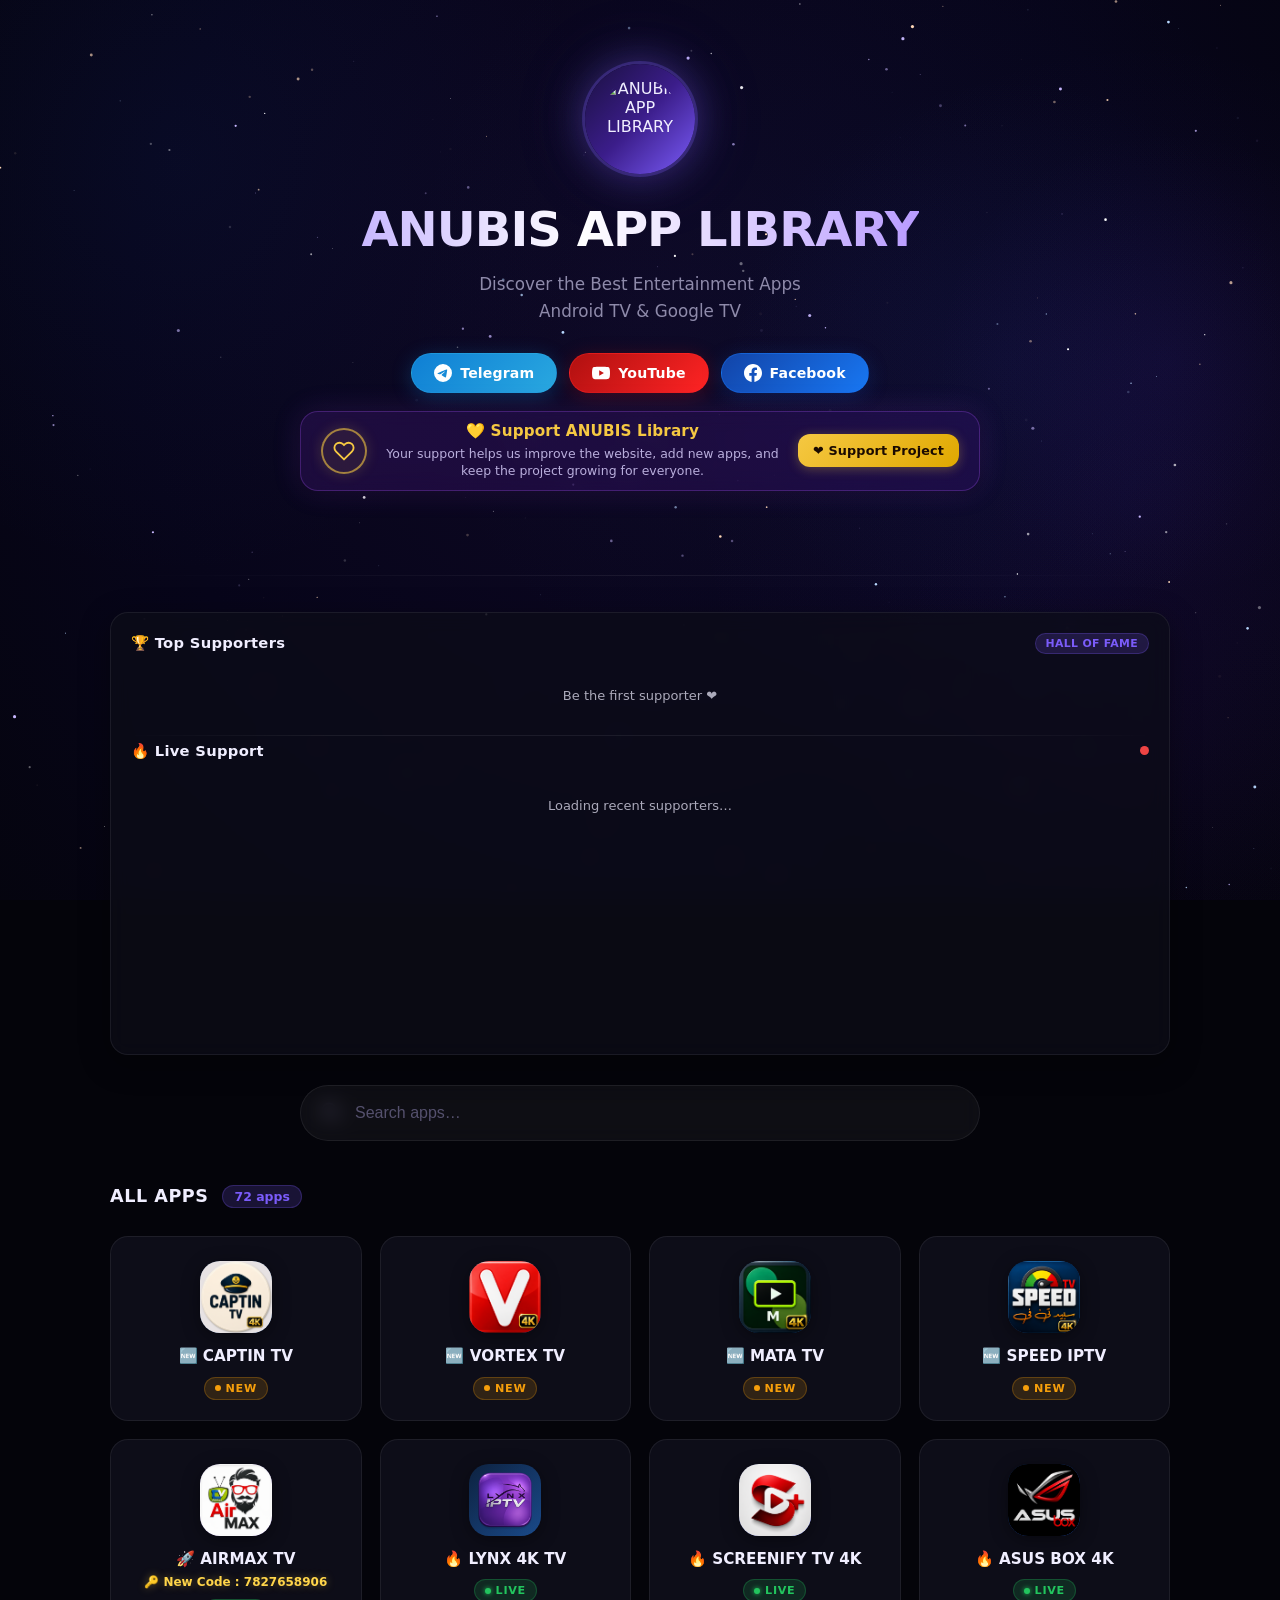
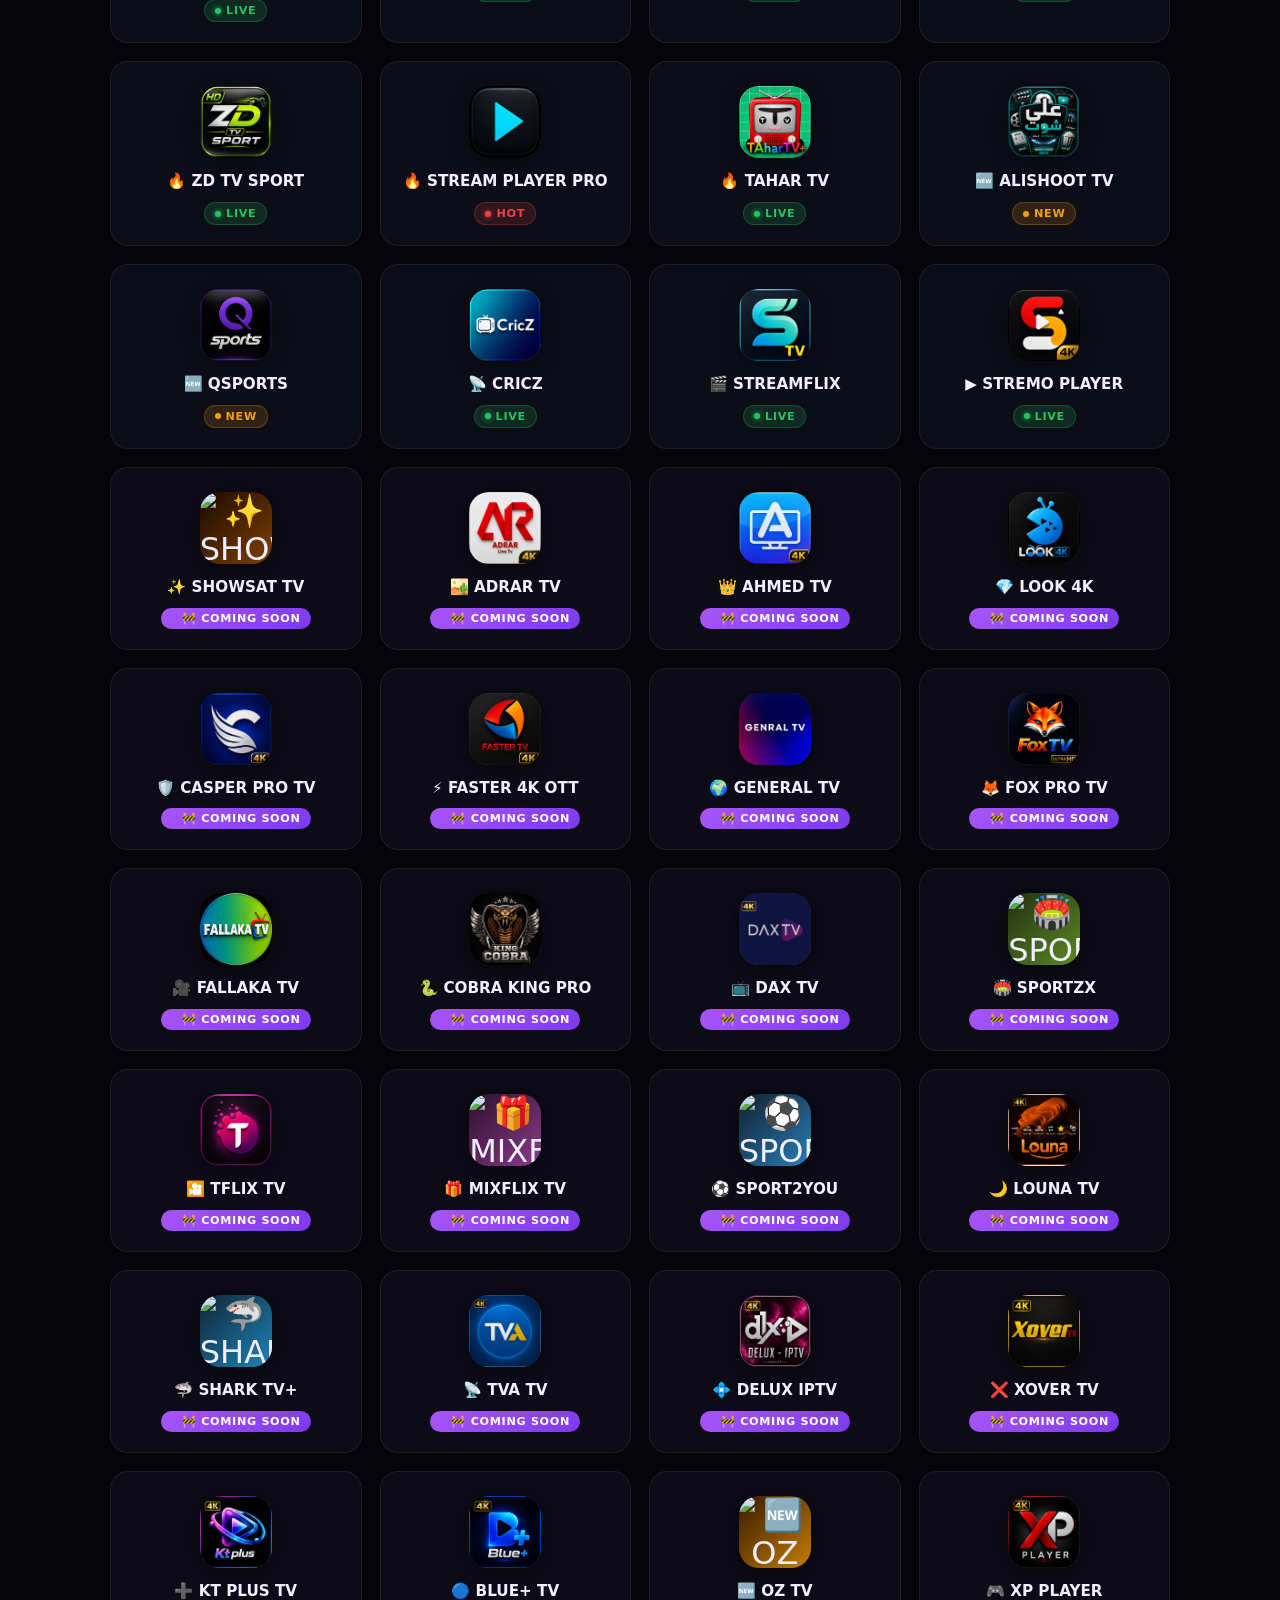
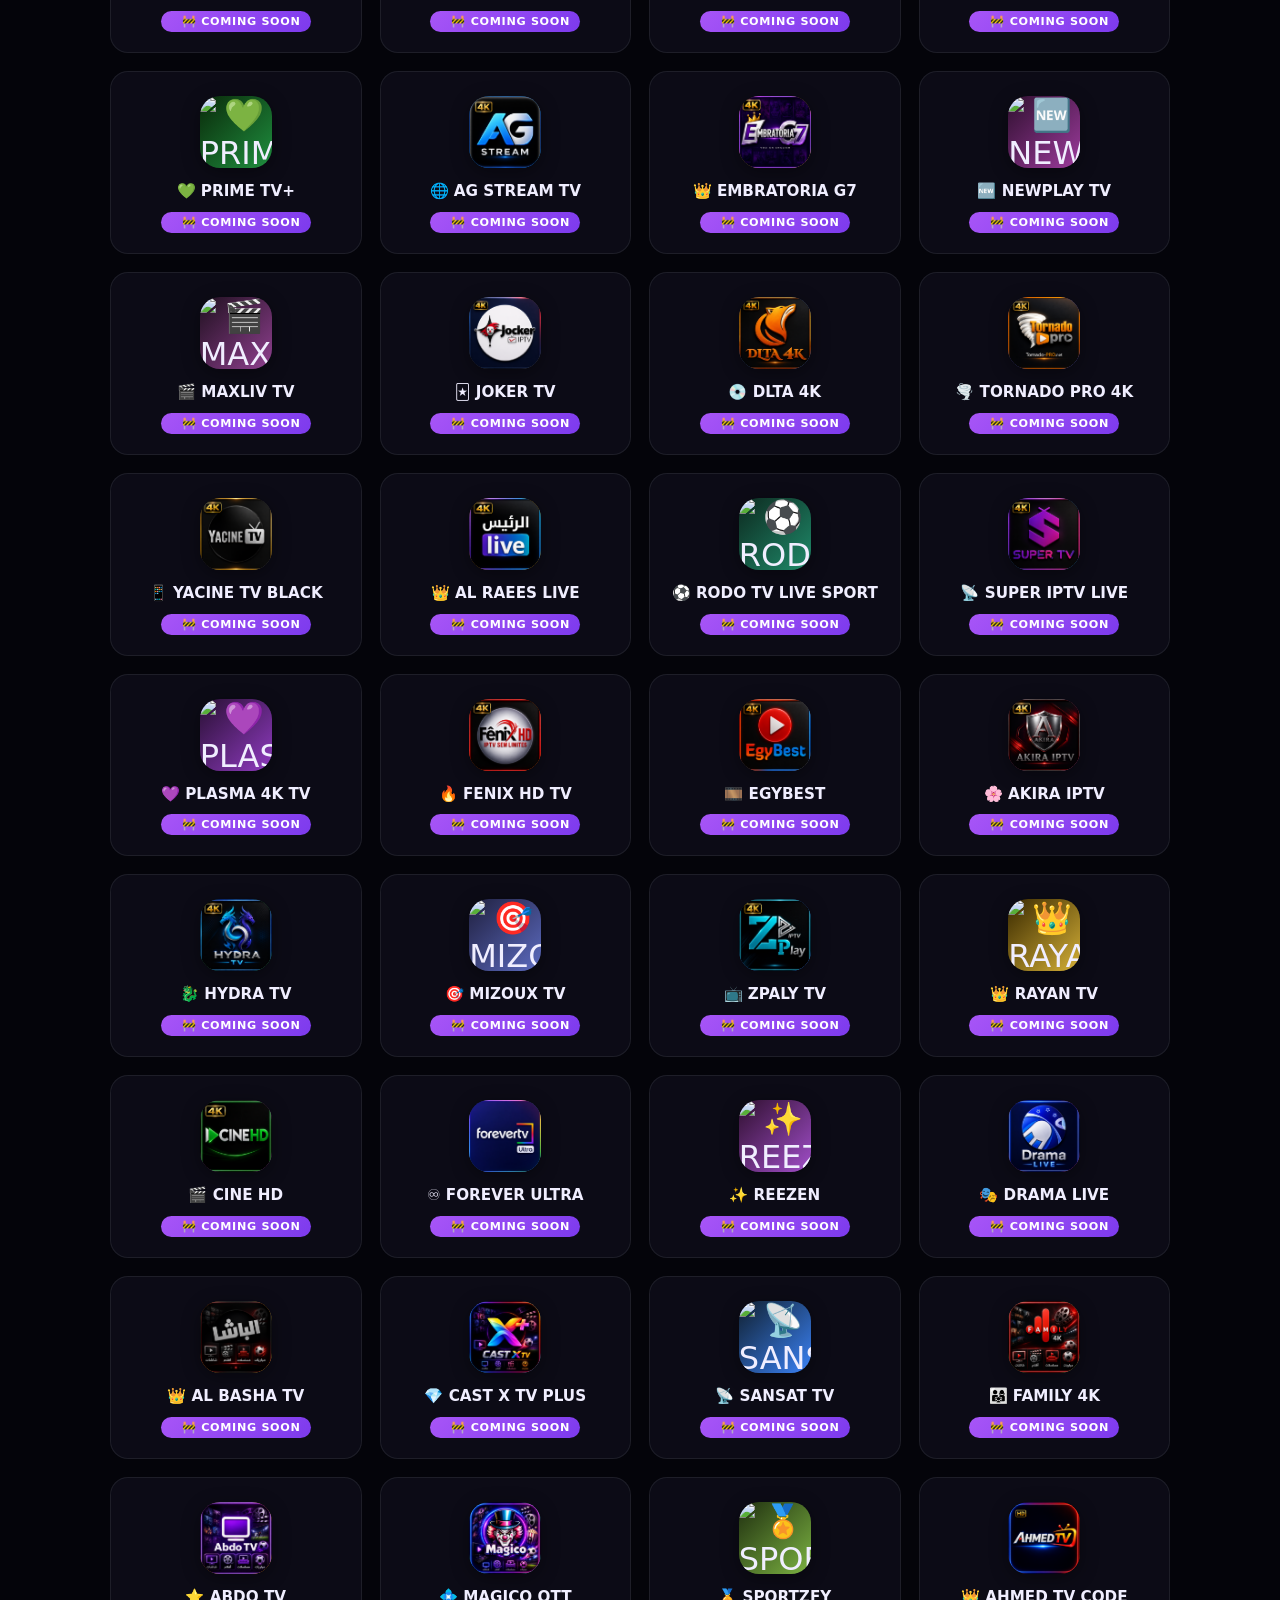
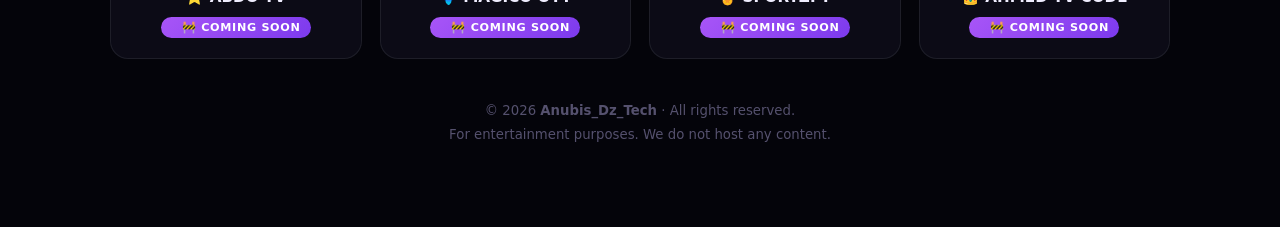
==== index.html @ b2d87157 "Add files via upload" ====
<!DOCTYPE html>
<html lang="en">
<head>
  <meta charset="UTF-8" />
  <meta name="viewport" content="width=device-width, initial-scale=1.0" />
  <meta name="description" content="Premium IPTV & streaming app library. Find the best apps for live TV, movies, and series." />
  <meta name="keywords" content="IPTV, streaming apps, live TV, movies, series, premium apps" />
  <meta name="author" content="ANUBIS APP LIBRARY" />
  <title>ANUBIS APP LIBRARY</title>

  <link rel="stylesheet" href="style.css">
  <link rel="icon" type="image/png" href="favicon.png">
  <link rel="stylesheet" href="https://cdnjs.cloudflare.com/ajax/libs/font-awesome/6.7.2/css/all.min.css">

  <!-- Google tag (gtag.js) -->
  <script async src="https://www.googletagmanager.com/gtag/js?id=G-XM2WFCYW40"></script>
  <script>
    window.dataLayer = window.dataLayer || [];
    function gtag(){dataLayer.push(arguments);}
    gtag('js', new Date());
    gtag('config', 'G-XM2WFCYW40');
  </script>
</head>
<body>

<!-- ============================================================
     GALAXY CANVAS (animated star field)
============================================================ -->
<canvas id="galaxy-canvas"></canvas>

<div class="page-wrapper">

  <!-- ===== HERO ===== -->
  <header class="hero">

    <!-- Circular logo -->
   <div class="logo-wrap">
  <img
    src="https://blogger.googleusercontent.com/img/b/R29vZ2xl/AVvXsEhm-PCrImQHv107fSWJJ_5JfXrij4yKeoZoPKagQ7KCYEX9UcCtEIgAmLfkKJnM_nTV5bbhM3ouA7SKZ4ZdCVxYQezQuFFe49BGC7IfcUf4SFyozw8FEtvsO6qcNvYBRTGJiGd_6muyqRe_E9sMMKXWURj6Yhdsgq5NmahABrj0s1X24SRi_gQfbuQCdh_f/s300/ChatGPT%20Image%20Jun%206,%202026,%2001_45_58%20PM.png"
    alt="ANUBIS APP LIBRARY"
    style="width:80px;height:80px;border-radius:50%;object-fit:cover;">
</div>

    <h1 class="site-title">ANUBIS APP LIBRARY</h1>
    <p class="site-tagline">
   Discover the Best Entertainment Apps<br>
  <span>Android TV &amp; Google TV</span>
</p>
    
    <!-- Social buttons -->
    <nav class="social-row" aria-label="Social channels">

      <a href="https://t.me/AnubisDZTech" target="_blank" rel="noopener" class="social-btn telegram" aria-label="Telegram channel">
        <!-- Telegram icon -->
        <svg viewBox="0 0 24 24" fill="currentColor"><path d="M11.944 0A12 12 0 0 0 0 12a12 12 0 0 0 12 12 12 12 0 0 0 12-12A12 12 0 0 0 12 0a12 12 0 0 0-.056 0zm4.962 7.224c.1-.002.321.023.465.14a.506.506 0 0 1 .171.325c.016.093.036.306.02.472-.18 1.898-.962 6.502-1.36 8.627-.168.9-.499 1.201-.82 1.23-.696.065-1.225-.46-1.9-.902-1.056-.693-1.653-1.124-2.678-1.8-1.185-.78-.417-1.21.258-1.91.177-.184 3.247-2.977 3.307-3.23.007-.032.014-.15-.056-.212s-.174-.041-.249-.024c-.106.024-1.793 1.14-5.061 3.345-.48.33-.913.49-1.302.48-.428-.008-1.252-.241-1.865-.44-.752-.245-1.349-.374-1.297-.789.027-.216.325-.437.893-.663 3.498-1.524 5.83-2.529 6.998-3.014 3.332-1.386 4.025-1.627 4.476-1.635z"/></svg>
        Telegram
      </a>

      <a href="https://www.youtube.com/@ANUBIS_dz_tech" target="_blank" rel="noopener" class="social-btn youtube" aria-label="YouTube channel">
        <!-- YouTube icon -->
        <svg viewBox="0 0 24 24" fill="currentColor"><path d="M23.495 6.205a3.007 3.007 0 0 0-2.088-2.088c-1.87-.501-9.396-.501-9.396-.501s-7.507-.01-9.396.501A3.007 3.007 0 0 0 .527 6.205a31.247 31.247 0 0 0-.522 5.805 31.247 31.247 0 0 0 .522 5.783 3.007 3.007 0 0 0 2.088 2.088c1.868.502 9.396.502 9.396.502s7.506 0 9.396-.502a3.007 3.007 0 0 0 2.088-2.088 31.247 31.247 0 0 0 .5-5.783 31.247 31.247 0 0 0-.5-5.805zM9.609 15.601V8.408l6.264 3.602z"/></svg>
        YouTube
      </a>

      <a href="https://www.facebook.com/Anubis.dz.Tech" target="_blank" rel="noopener" class="social-btn facebook" aria-label="Facebook page">
        <!-- Facebook icon -->
        <svg viewBox="0 0 24 24" fill="currentColor"><path d="M24 12.073c0-6.627-5.373-12-12-12s-12 5.373-12 12c0 5.99 4.388 10.954 10.125 11.854v-8.385H7.078v-3.47h3.047V9.43c0-3.007 1.792-4.669 4.533-4.669 1.312 0 2.686.235 2.686.235v2.953H15.83c-1.491 0-1.956.925-1.956 1.874v2.25h3.328l-.532 3.47h-2.796v8.385C19.612 23.027 24 18.062 24 12.073z"/></svg>
        Facebook
      </a>
    </nav>

    <!-- ===== SUPPORT BANNER ===== -->
    <div class="support-banner" id="support-banner" aria-label="Support banner">
      <div class="support-banner-inner">
        <div class="support-banner-heart">
          <svg width="22" height="22" viewBox="0 0 24 24" fill="none" stroke="#f5c842" stroke-width="2" stroke-linecap="round" stroke-linejoin="round"><path d="M20.84 4.61a5.5 5.5 0 0 0-7.78 0L12 5.67l-1.06-1.06a5.5 5.5 0 0 0-7.78 7.78l1.06 1.06L12 21.23l7.78-7.78 1.06-1.06a5.5 5.5 0 0 0 0-7.78z"/></svg>
        </div>
        <div class="support-banner-body">
          <!-- English slide -->
          <div class="support-banner-slide" id="banner-en">
            <span class="support-banner-title">💛 Support ANUBIS Library</span>
            <span class="support-banner-desc">Your support helps us improve the website, add new apps, and keep the project growing for everyone.</span>
          </div>
          <!-- Arabic slide -->
          <div class="support-banner-slide support-banner-slide--hidden" id="banner-ar" dir="rtl">
            <span class="support-banner-title" dir="rtl">💛 ادعم استمرار مكتبة <bdi dir="ltr">ANUBIS</bdi></span>
            <span class="support-banner-desc">مساهمتك تساعدنا على تطوير الموقع، وإضافة تطبيقات جديدة، وتحسين التجربة للجميع.</span>
          </div>
        </div>
        <a class="support-banner-btn" id="banner-btn" href="https://www.paypal.com/paypalme/AnubisApps" target="_blank" rel="noopener noreferrer">
          <span id="banner-btn-text">❤️ Support Project</span>
        </a>
      </div>
    </div>

  </header>

  <div class="divider" role="separator"></div>

<!-- ===== SUPPORTERS WIDGET (Top 3 leaderboard + Live ticker) ===== -->
<section class="supporters-widget-section" id="supporters-widget-section">

  <div class="supporters-widget" id="supporters-widget">

    <div class="supporters-widget-block">
      <div class="widget-block-heading">
        <span>🏆 Top Supporters</span>
        <span class="widget-block-tag">Hall of Fame</span>
      </div>

      <div id="top-supporters" class="ts-list">
        <div class="supporter-loading">Be the first supporter ❤️</div>
      </div>
    </div>

    <div class="widget-divider" role="separator"></div>

    <div class="supporters-widget-block">
      <div class="widget-block-heading">
        <span>🔥 Live Support</span>
        <span class="live-feed-live-dot" aria-hidden="true"></span>
      </div>

      <div class="live-feed-viewport" id="live-feed-viewport">
        <div class="live-feed-track" id="live-feed-track">
          <div class="live-feed-loading">Loading recent supporters…</div>
        </div>
      </div>
    </div>

  </div>

</section>

  <!-- ===== SEARCH BAR ===== -->
  <div class="search-wrap" role="search">
    <span class="search-icon" aria-hidden="true">
      <svg width="20" height="20" viewBox="0 0 24 24" fill="none" stroke="currentColor" stroke-width="2.2" stroke-linecap="round" stroke-linejoin="round">
        <circle cx="11" cy="11" r="8"/><line x1="21" y1="21" x2="16.65" y2="16.65"/>
      </svg>
    </span>
    <input
      id="search-input"
      class="search-input"
      type="search"
      placeholder="Search apps…"
      autocomplete="off"
      spellcheck="false"
      aria-label="Search apps"
    />
    <button class="search-clear" id="search-clear" aria-label="Clear search">
      <svg width="16" height="16" viewBox="0 0 24 24" fill="none" stroke="currentColor" stroke-width="2.5" stroke-linecap="round">
        <line x1="18" y1="6" x2="6" y2="18"/><line x1="6" y1="6" x2="18" y2="18"/>
      </svg>
    </button>
  </div>

  <!-- ===== SECTION HEADING ===== -->
  <div class="section-heading">
    <h2>All Apps</h2>
    <span class="pill-count" id="count-pill">0 apps</span>
  </div>

  <!-- ===== NO RESULTS ===== -->
  <div class="no-results" id="no-results" aria-live="polite">
    <svg width="56" height="56" viewBox="0 0 24 24" fill="none" stroke="currentColor" stroke-width="1.5" stroke-linecap="round" stroke-linejoin="round">
      <circle cx="11" cy="11" r="8"/><line x1="21" y1="21" x2="16.65" y2="16.65"/>
      <line x1="8" y1="11" x2="14" y2="11"/>
    </svg>
    <p>No apps match your search. Try a different keyword.</p>
  </div>

  <!-- ===== CARDS GRID ===== -->
  <main id="cards-grid" class="cards-grid" aria-label="App list"></main>

  <!-- ===== FOOTER ===== -->
  <footer class="site-footer">
    <p>© 2026 <strong>Anubis_Dz_Tech</strong> · All rights reserved.</p>
    <p>For entertainment purposes. We do not host any content.</p>
  </footer>

</div><!-- /page-wrapper -->

<!-- ===== APP DETAILS MODAL ===== -->
<div class="modal-overlay" id="modal-overlay" aria-hidden="true">
  <div class="app-modal" id="app-modal" role="dialog" aria-modal="true" aria-labelledby="modal-title">
    <button class="modal-close" id="modal-close" aria-label="Close">
      <svg width="16" height="16" viewBox="0 0 24 24" fill="none" stroke="currentColor" stroke-width="2.5" stroke-linecap="round">
        <line x1="18" y1="6" x2="6" y2="18"/><line x1="6" y1="6" x2="18" y2="18"/>
      </svg>
    </button>

 <div class="modal-header">
  <div class="modal-icon" id="modal-icon"></div>

  <h3 class="modal-title" id="modal-title"></h3>

  <span id="modal-badge" class="card-badge"></span>
</div>

    <div class="modal-meta-grid" id="modal-meta-grid"></div>
    <div class="modal-fields" id="modal-fields"></div>

    <a class="modal-download-btn" id="modal-download" href="#" target="_blank" rel="noopener noreferrer">
      <svg viewBox="0 0 24 24" fill="none" stroke="currentColor" stroke-width="2.2" stroke-linecap="round" stroke-linejoin="round">
        <path d="M21 15v4a2 2 0 0 1-2 2H5a2 2 0 0 1-2-2v-4"/>
        <polyline points="7 10 12 15 17 10"/>
        <line x1="12" y1="15" x2="12" y2="3"/>
      </svg>
      Download
    </a>
  </div>
</div>
<script src="https://www.paypal.com/sdk/js?client-id=AWwKGyHi3fEEfiv1zTnCOHPjX8jdv4G_XwWQ2tB0gVNCKWi0ESSifaWzmg3TVdsOEC2MwceF6V1cUnmo&currency=USD&intent=capture"></script>
<script src="script.js" defer></script>

  <!-- Support Popup -->
<div id="supportModal" class="support-modal">
  <div class="support-box">
    <button class="close-support" onclick="closeSupport()">&times;</button>

    <i class="fa-brands fa-paypal paypal-logo"></i>
    <h2>Support ANUBIS APP LIBRARY</h2>

    <p>
      If you enjoy this project and would like to support its development,
      your donation helps us keep the library updated with the latest
      Android TV & Google TV apps.
    </p>

    <a href="https://paypal.me/AnubisApps" target="_blank" class="paypal-btn">
       Donate with PayPal
    </a>
  </div>
</div>
<!-- ===== SUPPORTER FORM MODAL ===== -->
<div id="supporter-form-overlay" class="supporter-form-overlay" aria-hidden="true">
  <div class="supporter-form-box" role="dialog" aria-modal="true" aria-labelledby="supporter-form-title">
    <button class="supporter-form-close" id="supporter-form-close" aria-label="Close">
      <svg width="16" height="16" viewBox="0 0 24 24" fill="none" stroke="currentColor" stroke-width="2.5" stroke-linecap="round">
        <line x1="18" y1="6" x2="6" y2="18"/><line x1="6" y1="6" x2="18" y2="18"/>
      </svg>
    </button>
    <div class="supporter-form-header">
      <div class="supporter-form-heart">
        <svg width="22" height="22" viewBox="0 0 24 24" fill="none" stroke="#f5c842" stroke-width="2" stroke-linecap="round" stroke-linejoin="round"><path d="M20.84 4.61a5.5 5.5 0 0 0-7.78 0L12 5.67l-1.06-1.06a5.5 5.5 0 0 0-7.78 7.78l1.06 1.06L12 21.23l7.78-7.78 1.06-1.06a5.5 5.5 0 0 0 0-7.78z"/></svg>
      </div>
      <h3 class="supporter-form-title" id="supporter-form-title">Support ANUBIS Library</h3>
      <p class="supporter-form-subtitle">Leave your name before heading to PayPal — it means a lot!</p>
    </div>
    <div class="supporter-form-fields">
      <div class="supporter-field-group">
        <label class="supporter-field-label" for="supporter-name">Your Name <span class="supporter-required">*</span></label>
        <input class="supporter-field-input" id="supporter-name" type="text" placeholder="Enter your name" maxlength="80" autocomplete="name" />
        <span class="supporter-field-error" id="supporter-name-error">Please enter your name.</span>
      </div>
      <div class="supporter-field-group">
        <label class="supporter-field-label" for="supporter-amount">Donation Amount (USD) <span class="supporter-required">*</span></label>
        <input class="supporter-field-input" id="supporter-amount" type="number" placeholder="Enter amount" min="1" step="0.01" inputmode="decimal" />
        <span class="supporter-field-error" id="supporter-amount-error">Please enter an amount of at least 1 USD.</span>
      </div>
      <div class="supporter-field-group">
        <label class="supporter-field-label" for="supporter-message">Message <span class="supporter-optional">(optional)</span></label>
        <textarea class="supporter-field-input supporter-field-textarea" id="supporter-message" placeholder="A kind word for the project…" maxlength="300" rows="3"></textarea>
      </div>
      <label class="supporter-checkbox-row">
        <input type="checkbox" id="supporter-show-name" checked />
        <span class="supporter-checkbox-label">Show my name publicly in the supporters list</span>
      </label>
    </div>
    <div class="supporter-form-actions">
      <button class="supporter-submit-btn" id="supporter-submit-btn">
        <span id="supporter-submit-label">❤️ Continue to PayPal</span>
      </button>
      <div id="paypal-button-container" style="display:none; margin-top:15px;"></div>
      <button class="supporter-skip-btn" id="supporter-skip-btn">Skip — go straight to PayPal</button>
    </div>
  </div>
</div>

</body>
</html>
---- style.css ----
/* ============================================================
       RESET & BASE
    ============================================================ */
    *, *::before, *::after {
      box-sizing: border-box;
      margin: 0;
      padding: 0;
    }

    :root {
      --bg-void:       #04040a;
      --bg-card:       #0d0d18;
      --bg-card-hover: #141428;
      --border:        rgba(255,255,255,0.07);
      --border-hover:  rgba(120,100,255,0.45);
      --accent:        #7b5cfa;
      --accent-2:      #c03bff;
      --accent-glow:   rgba(123,92,250,0.35);
      --text-primary:  #f0eeff;
      --text-muted:    #8e8aaa;
      --text-dim:      #55516e;
      --badge-live:    #22c55e;
      --badge-new:     #f59e0b;
      --badge-update:  #3b82f6;
      --badge-hot:     #ef4444;
      --radius-card:   18px;
      --radius-pill:   50px;
      --transition:    0.28s cubic-bezier(.4,0,.2,1);
    }

    html { scroll-behavior: smooth; }

    body {
      font-family: 'Segoe UI', system-ui, -apple-system, sans-serif;
      background-color: var(--bg-void);
      color: var(--text-primary);
      min-height: 100vh;
      overflow-x: hidden;
    }

    /* ============================================================
       GALAXY BACKGROUND
    ============================================================ */
    #galaxy-canvas {
      position: fixed;
      inset: 0;
      z-index: 0;
      pointer-events: none;
    }

    /* ============================================================
       WRAPPER
    ============================================================ */
    .page-wrapper {
      position: relative;
      z-index: 1;
      max-width: 1100px;
      margin: 0 auto;
      padding: 0 20px 80px;
    }

    /* ============================================================
       HERO HEADER
    ============================================================ */
    .hero {
      display: flex;
      flex-direction: column;
      align-items: center;
      text-align: center;
      padding: 64px 0 40px;
      gap: 0;
    }

    /* circular logo */
    .logo-wrap {
      width: 110px;
      height: 110px;
      border-radius: 50%;
      background: linear-gradient(135deg, #1a1040 0%, #3b1d8a 50%, #7b5cfa 100%);
      box-shadow:
        0 0 0 3px rgba(123,92,250,0.25),
        0 0 40px rgba(123,92,250,0.40),
        0 0 80px rgba(123,92,250,0.15);
      display: flex;
      align-items: center;
      justify-content: center;
      margin-bottom: 28px;
      flex-shrink: 0;
      animation: logoFloat 6s ease-in-out infinite;
    }

    @keyframes logoFloat {
      0%, 100% { transform: translateY(0); }
      50%       { transform: translateY(-8px); }
    }

    .logo-wrap svg {
      width: 58px;
      height: 58px;
      filter: drop-shadow(0 0 12px rgba(192,59,255,0.7));
    }

    .site-title {
      font-size: clamp(2rem, 5vw, 3rem);
      font-weight: 800;
      letter-spacing: -0.02em;
      background: linear-gradient(90deg, #c8b8ff 0%, #ffffff 40%, #b89bff 100%);
      -webkit-background-clip: text;
      -webkit-text-fill-color: transparent;
      background-clip: text;
      line-height: 1.15;
      margin-bottom: 14px;
    }

    .site-tagline {
      font-size: 1.05rem;
      color: var(--text-muted);
      max-width: 460px;
      line-height: 1.6;
      margin-bottom: 28px;
    }

    /* ============================================================
       SOCIAL BUTTONS
    ============================================================ */
    .social-row {
      display: flex;
      gap: 12px;
      flex-wrap: wrap;
      justify-content: center;
      margin-bottom: 0;
    }

    .social-btn {
      display: inline-flex;
      align-items: center;
      gap: 8px;
      padding: 10px 22px;
      border-radius: var(--radius-pill);
      font-size: 0.88rem;
      font-weight: 600;
      letter-spacing: 0.01em;
      text-decoration: none;
      transition: var(--transition);
      border: 1.5px solid transparent;
      cursor: pointer;
    }

    .social-btn.telegram {
      background: linear-gradient(135deg,#0f7fd4,#29a8e0);
      color: #fff;
      border-color: rgba(41,168,224,0.4);
      box-shadow: 0 4px 20px rgba(15,127,212,0.30);
    }
    .social-btn.telegram:hover {
      transform: translateY(-3px) scale(1.04);
      box-shadow: 0 8px 30px rgba(15,127,212,0.50);
    }

    .social-btn.youtube {
      background: linear-gradient(135deg,#b01010,#ff2424);
      color: #fff;
      border-color: rgba(255,36,36,0.4);
      box-shadow: 0 4px 20px rgba(176,16,16,0.30);
    }
    .social-btn.youtube:hover {
      transform: translateY(-3px) scale(1.04);
      box-shadow: 0 8px 30px rgba(255,36,36,0.50);
    }

    .social-btn.facebook {
      background: linear-gradient(135deg,#1244a8,#1877f2);
      color: #fff;
      border-color: rgba(24,119,242,0.4);
      box-shadow: 0 4px 20px rgba(18,68,168,0.30);
    }
    .social-btn.facebook:hover {
      transform: translateY(-3px) scale(1.04);
      box-shadow: 0 8px 30px rgba(24,119,242,0.50);
    }
    .social-btn.support {
  background: linear-gradient(135deg, #0070ba, #003087);
  color: white;
}

.social-btn.support:hover {
  transform: translateY(-3px) scale(1.04);
  box-shadow: 0 8px 30px rgba(0,112,186,.45);
}
    .social-btn svg { width: 18px; height: 18px; flex-shrink: 0; }
.social-btn .fa-paypal {
  font-size: 20px;
}
    /* ============================================================
       DIVIDER
    ============================================================ */
    .divider {
      width: 100%;
      height: 1px;
      background: linear-gradient(90deg, transparent, var(--border), transparent);
      margin: 44px 0 36px;
    }

    /* ============================================================
       SEARCH BAR
    ============================================================ */
    .search-wrap {
      position: relative;
      max-width: 680px;
      margin: 0 auto 44px;
    }

    .search-icon {
      position: absolute;
      left: 20px;
      top: 50%;
      transform: translateY(-50%);
      color: var(--text-dim);
      pointer-events: none;
      transition: color var(--transition);
    }

    .search-input {
      width: 100%;
      padding: 18px 52px 18px 54px;
      background: rgba(255,255,255,0.045);
      border: 1.5px solid var(--border);
      border-radius: var(--radius-pill);
      color: var(--text-primary);
      font-size: 1rem;
      outline: none;
      transition: var(--transition);
      backdrop-filter: blur(10px);
      -webkit-backdrop-filter: blur(10px);
    }

    .search-input::placeholder { color: var(--text-dim); }

    .search-input:focus {
      border-color: var(--accent);
      background: rgba(123,92,250,0.07);
      box-shadow: 0 0 0 4px rgba(123,92,250,0.15), 0 8px 32px rgba(123,92,250,0.12);
    }

    .search-input:focus ~ .search-icon,
    .search-wrap:focus-within .search-icon {
      color: var(--accent);
    }

    .search-clear {
      position: absolute;
      right: 20px;
      top: 50%;
      transform: translateY(-50%);
      background: none;
      border: none;
      cursor: pointer;
      color: var(--text-dim);
      padding: 4px;
      border-radius: 50%;
      display: none;
      align-items: center;
      justify-content: center;
      transition: color var(--transition);
    }
    .search-clear:hover { color: var(--text-primary); }
    .search-clear.visible { display: flex; }

    /* ============================================================
       SECTION HEADING
    ============================================================ */
    .section-heading {
      display: flex;
      align-items: center;
      gap: 14px;
      margin-bottom: 28px;
    }

    .section-heading h2 {
      font-size: 1.1rem;
      font-weight: 700;
      color: var(--text-primary);
      letter-spacing: 0.03em;
      text-transform: uppercase;
    }

    .section-heading .pill-count {
      background: rgba(123,92,250,0.18);
      color: var(--accent);
      font-size: 0.78rem;
      font-weight: 700;
      padding: 3px 11px;
      border-radius: 20px;
      border: 1px solid rgba(123,92,250,0.25);
    }

    .no-results {
      text-align: center;
      padding: 60px 20px;
      color: var(--text-muted);
      display: none;
    }
    .no-results.visible { display: block; }
    .no-results svg { margin-bottom: 16px; opacity: 0.4; }
    .no-results p { font-size: 1.05rem; }

    /* ============================================================
       APP CARDS GRID
    ============================================================ */
    .cards-grid {
      display: grid;
      grid-template-columns: repeat(auto-fill, minmax(200px, 1fr));
      gap: 18px;
    }

    /* individual card */
    .app-card {
      background: var(--bg-card);
      border: 1.5px solid var(--border);
      border-radius: var(--radius-card);
      padding: 24px 18px 20px;
      display: flex;
      flex-direction: column;
      align-items: center;
      text-align: center;
      cursor: pointer;
      text-decoration: none;
      color: inherit;
      transition: var(--transition);
      position: relative;
      overflow: hidden;
    }

    /* shimmer line at top */
    .app-card::before {
      content: '';
      position: absolute;
      top: 0; left: 0; right: 0;
      height: 2px;
      background: linear-gradient(90deg, var(--accent), var(--accent-2));
      opacity: 0;
      transition: opacity var(--transition);
      border-radius: var(--radius-card) var(--radius-card) 0 0;
    }

    /* subtle inner glow */
    .app-card::after {
      content: '';
      position: absolute;
      inset: 0;
      border-radius: var(--radius-card);
      background: radial-gradient(ellipse at 50% 0%, rgba(123,92,250,0.12) 0%, transparent 70%);
      opacity: 0;
      transition: opacity var(--transition);
      pointer-events: none;
    }

    .app-card:hover {
      border-color: var(--border-hover);
      background: var(--bg-card-hover);
      transform: translateY(-6px) scale(1.02);
      box-shadow:
        0 12px 40px rgba(0,0,0,0.55),
        0 0 0 1px rgba(123,92,250,0.18),
        0 4px 20px var(--accent-glow);
    }

    .app-card:hover::before { opacity: 1; }
    .app-card:hover::after  { opacity: 1; }

    /* icon circle */
  .card-icon {
      width: 72px;
      height: 72px;
      border-radius: 20px;
      display: flex;
      align-items: center;
      justify-content: center;
      margin-bottom: 14px;
      font-size: 2rem;
      box-shadow: 0 4px 18px rgba(0,0,0,0.4);
      flex-shrink: 0;
      transition: transform var(--transition);
      position: relative;
      z-index: 1;
}

.card-icon img {
      width: 100%;
      height: 100%;
      object-fit: contain;
      border-radius: 20px;
}
    .app-card:hover .card-icon {
      transform: scale(1.1) rotate(-4deg);
    }

    .card-name {
      font-size: 0.95rem;
      font-weight: 700;
      color: var(--text-primary);
      margin-bottom: 10px;
      line-height: 1.3;
      position: relative;
      z-index: 1;
}

.card-code {
    display: block;
    margin-top: -4px;
    margin-bottom: 10px;
    font-size: 0.75rem;
    font-weight: 700;
    color: #ffd54a;
    text-align: center;
    text-shadow: 0 0 8px rgba(255,213,74,.35);
}
    /* status badge */
    .card-badge {
      display: inline-flex;
      align-items: center;
      gap: 5px;
      font-size: 0.7rem;
      font-weight: 700;
      letter-spacing: 0.06em;
      text-transform: uppercase;
      padding: 4px 10px;
      border-radius: 20px;
      position: relative;
      z-index: 1;
    }

    .card-badge::before {
      content: '';
      width: 6px;
      height: 6px;
      border-radius: 50%;
      flex-shrink: 0;
    }

    .badge-live    { background: rgba(34,197,94,0.15);  color: var(--badge-live);   border: 1px solid rgba(34,197,94,0.25); }
    .badge-live::before    { background: var(--badge-live);   box-shadow: 0 0 5px var(--badge-live);   animation: pulse 1.5s infinite; }

    .badge-new     { background: rgba(245,158,11,0.15); color: var(--badge-new);    border: 1px solid rgba(245,158,11,0.25); }
    .badge-new::before     { background: var(--badge-new); }

    .badge-update  { background: rgba(59,130,246,0.15); color: var(--badge-update); border: 1px solid rgba(59,130,246,0.25); }
    .badge-update::before  { background: var(--badge-update); }

    .badge-hot     { background: rgba(239,68,68,0.15);  color: var(--badge-hot);    border: 1px solid rgba(239,68,68,0.25); }
    .badge-hot::before     { background: var(--badge-hot); box-shadow: 0 0 5px var(--badge-hot); animation: pulse 1.2s infinite; }

    @keyframes pulse {
      0%, 100% { opacity: 1; }
      50%       { opacity: 0.3; }
    }

    /* ============================================================
       FOOTER
    ============================================================ */
    .site-footer {
      text-align: center;
      padding: 40px 20px 0;
      color: var(--text-dim);
      font-size: 0.83rem;
      line-height: 1.8;
    }

    .site-footer a {
      color: var(--accent);
      text-decoration: none;
    }

    /* ============================================================
       RESPONSIVE
    ============================================================ */
    @media (max-width: 600px) {
      .cards-grid {
        grid-template-columns: repeat(2, 1fr);
        gap: 12px;
      }

      .app-card { padding: 18px 12px 16px; }
      .card-icon { width: 58px; height: 58px; font-size: 1.7rem; border-radius: 15px; }
      .card-name { font-size: 0.85rem; }
      .search-input { padding: 15px 44px 15px 48px; font-size: 0.95rem; }
      .hero { padding: 44px 0 28px; }
      .logo-wrap { width: 88px; height: 88px; }
    }

    @media (max-width: 380px) {
      .cards-grid { grid-template-columns: repeat(2, 1fr); }
    }

    /* ============================================================
       APP MODAL — details popup (code / username / password / etc.)
    ============================================================ */
    .modal-overlay {
      position: fixed;
      inset: 0;
      z-index: 1000;
      background: rgba(4,4,10,0.72);
      backdrop-filter: blur(6px);
      -webkit-backdrop-filter: blur(6px);
      display: flex;
      align-items: center;
      justify-content: center;
      padding: 20px;
      opacity: 0;
      visibility: hidden;
      transition: opacity var(--transition), visibility var(--transition);
    }

    .modal-overlay.active {
      opacity: 1;
      visibility: visible;
    }

    .app-modal {
      position: relative;
      width: 100%;
      max-width: 420px;
      max-height: 86vh;
      overflow-y: auto;
      background: var(--bg-card);
      border: 1.5px solid var(--border-hover);
      border-radius: var(--radius-card);
      padding: 30px 26px 26px;
      box-shadow:
        0 20px 60px rgba(0,0,0,0.6),
        0 0 0 1px rgba(123,92,250,0.18),
        0 0 60px var(--accent-glow);
      transform: translateY(18px) scale(0.97);
      transition: transform var(--transition);
    }

    .modal-overlay.active .app-modal {
      transform: translateY(0) scale(1);
    }

    .modal-close {
      position: absolute;
      top: 16px;
      right: 16px;
      width: 34px;
      height: 34px;
      border-radius: 50%;
      background: rgba(255,255,255,0.06);
      border: 1px solid var(--border);
      color: var(--text-muted);
      display: flex;
      align-items: center;
      justify-content: center;
      cursor: pointer;
      transition: var(--transition);
      flex-shrink: 0;
    }
    .modal-close:hover {
      background: rgba(239,68,68,0.15);
      border-color: rgba(239,68,68,0.35);
      color: #ff6b6b;
      transform: rotate(90deg);
    }

    .modal-header {
      display: flex;
      flex-direction: column;
      align-items: center;
      text-align: center;
      gap: 12px;
      margin-bottom: 22px;
      padding-right: 0;
    }

    .modal-icon {
    width: 90px;
    height: 90px;
      border-radius: 18px;
      display: flex;
      align-items: center;
      justify-content: center;
      font-size: 1.8rem;
      box-shadow: 0 4px 18px rgba(0,0,0,0.4);
      flex-shrink: 0;
    }

    .modal-icon img {
      width: 100%;
      height: 100%;
      object-fit: contain;
      border-radius: 18px;
    }

    .modal-title {
      font-size: 1.15rem;
      font-weight: 800;
      color: var(--text-primary);
      line-height: 1.3;
    }

    .modal-fields {
      display: flex;
      flex-direction: column;
      gap: 10px;
      margin-bottom: 24px;
    }

    .modal-field {
      display: flex;
      align-items: center;
      justify-content: space-between;
      gap: 10px;
      background: rgba(255,255,255,0.045);
      border: 1.5px solid var(--border);
      border-radius: 12px;
      padding: 11px 14px;
    }

    .modal-field-info {
      display: flex;
      flex-direction: column;
      gap: 2px;
      min-width: 0;
      overflow: hidden;
    }

    .modal-field-label {
      font-size: 0.68rem;
      font-weight: 700;
      letter-spacing: 0.05em;
      text-transform: uppercase;
      color: var(--text-dim);
    }

    .modal-field-value {
      font-size: 0.92rem;
      font-weight: 600;
      color: var(--text-primary);
      white-space: nowrap;
      overflow: hidden;
      text-overflow: ellipsis;
    }

    .modal-field-value.is-password {
      letter-spacing: 0.12em;
    }

    .modal-copy-btn {
      flex-shrink: 0;
      width: 34px;
      height: 34px;
      border-radius: 10px;
      background: rgba(123,92,250,0.14);
      border: 1px solid rgba(123,92,250,0.3);
      color: var(--accent);
      display: flex;
      align-items: center;
      justify-content: center;
      cursor: pointer;
      transition: var(--transition);
    }
    .modal-copy-btn:hover {
      background: rgba(123,92,250,0.28);
      transform: translateY(-2px);
    }
    .modal-copy-btn.copied {
      background: rgba(34,197,94,0.18);
      border-color: rgba(34,197,94,0.4);
      color: var(--badge-live);
    }
    .modal-copy-btn svg { width: 16px; height: 16px; }

    .modal-toggle-btn {
      flex-shrink: 0;
      width: 34px;
      height: 34px;
      border-radius: 10px;
      background: rgba(255,255,255,0.06);
      border: 1px solid var(--border);
      color: var(--text-muted);
      display: flex;
      align-items: center;
      justify-content: center;
      cursor: pointer;
      transition: var(--transition);
    }
    .modal-toggle-btn:hover {
      color: var(--text-primary);
      border-color: var(--border-hover);
    }
    .modal-toggle-btn svg { width: 16px; height: 16px; }

    .modal-field-actions {
      display: flex;
      align-items: center;
      gap: 6px;
      flex-shrink: 0;
    }

    .modal-meta-grid {
      display: grid;
      grid-template-columns: 1fr 1fr;
      gap: 10px;
      margin-bottom: 24px;
    }

    .modal-meta-grid .modal-field {
      flex-direction: column;
      align-items: flex-start;
      justify-content: center;
    }

    .modal-download-btn {
      display: flex;
      align-items: center;
      justify-content: center;
      gap: 10px;
      width: 100%;
      padding: 15px 20px;
      border-radius: var(--radius-pill);
      background: linear-gradient(135deg, var(--accent), var(--accent-2));
      color: #fff;
      font-size: 0.95rem;
      font-weight: 700;
      letter-spacing: 0.02em;
      border: none;
      cursor: pointer;
      text-decoration: none;
      box-shadow: 0 8px 28px var(--accent-glow);
      transition: var(--transition);
    }
    .modal-download-btn:hover {
      transform: translateY(-3px) scale(1.02);
      box-shadow: 0 12px 36px rgba(192,59,255,0.45);
    }
    .modal-download-btn svg { width: 19px; height: 19px; flex-shrink: 0; }

    @media (max-width: 420px) {
      .app-modal { padding: 26px 18px 20px; max-width: 100%; }
      .modal-meta-grid { grid-template-columns: 1fr 1fr; }
    }
    /* ===== Support Popup ===== */
.support-modal{
  position:fixed;
  inset:0;
  background:rgba(0,0,0,.75);
  backdrop-filter:blur(8px);
  display:none;
  justify-content:center;
  align-items:center;
  z-index:9999;
}

.support-box{
  width:90%;
  max-width:430px;
  background:linear-gradient(180deg,#1a1f3d,#12162d);
  border:1px solid rgba(255,255,255,.08);
  border-radius:22px;
  padding:30px;
  text-align:center;
  color:#fff;
  box-shadow:0 20px 60px rgba(0,0,0,.55);
}

.paypal-logo{
  font-size:72px;
  color:#009cde;
  margin-bottom:20px;
}

.support-box h2{
  margin:10px 0;
  font-size:26px;
}

.support-box p{
  color:#cfd6ff;
  line-height:1.7;
  margin:18px 0 28px;
}

.paypal-btn{
  display:inline-block;
  background:#0070ba;
  color:#fff;
  text-decoration:none;
  padding:14px 28px;
  border-radius:12px;
  font-weight:bold;
  transition:.25s;
}

.paypal-btn:hover{
  background:#005ea6;
  transform:translateY(-2px);
}

.close-support{
  position:absolute;
  right:18px;
  top:18px;
  background:none;
  border:none;
  color:#fff;
  font-size:30px;
  cursor:pointer;
}

/* ============================================================
   SUPPORT BANNER
============================================================ */
.support-banner {
  width: 100%;
  max-width: 680px;
  margin: 18px auto 0;
  border-radius: 18px;
  background: linear-gradient(135deg, rgba(120,40,200,0.18) 0%, rgba(80,20,160,0.22) 100%);
  border: 1px solid rgba(168,85,247,0.28);
  box-shadow: 0 0 28px rgba(140,60,220,0.18), 0 2px 12px rgba(0,0,0,0.35);
  backdrop-filter: blur(10px);
  -webkit-backdrop-filter: blur(10px);
  overflow: hidden;
  transition: box-shadow 0.3s ease, transform 0.3s ease;
}

.support-banner:hover {
  box-shadow: 0 0 42px rgba(168,85,247,0.32), 0 4px 20px rgba(0,0,0,0.4);
  transform: translateY(-2px);
}

.support-banner-inner {
  display: flex;
  align-items: center;
  gap: 14px;
  padding: 16px 20px;
}

/* Heart icon circle */
.support-banner-heart {
  flex-shrink: 0;
  width: 46px;
  height: 46px;
  border-radius: 50%;
  border: 2px solid rgba(245,200,66,0.6);
  display: flex;
  align-items: center;
  justify-content: center;
  background: rgba(245,200,66,0.07);
  box-shadow: 0 0 14px rgba(245,200,66,0.18);
}

/* Text body */
.support-banner-body {
  flex: 1;
  position: relative;
  min-height: 44px;
  display: flex;
  align-items: center;
}

/* Slides */
.support-banner-slide {
  display: flex;
  flex-direction: column;
  gap: 3px;
  opacity: 1;
  transition: opacity 0.55s ease;
  position: absolute;
  width: 100%;
}

.support-banner-slide--hidden {
  opacity: 0;
  pointer-events: none;
}

.support-banner-title {
  font-size: 0.95rem;
  font-weight: 700;
  color: #f5c842;
  letter-spacing: 0.01em;
  line-height: 1.3;
}

.support-banner-desc {
  font-size: 0.78rem;
  color: rgba(220,210,255,0.82);
  line-height: 1.4;
}

/* Button */
.support-banner-btn {
  flex-shrink: 0;
  display: inline-flex;
  align-items: center;
  gap: 6px;
  background: linear-gradient(135deg, #f5c842 0%, #e0a800 100%);
  color: #1a0a00;
  font-size: 0.8rem;
  font-weight: 700;
  text-decoration: none;
  padding: 9px 15px;
  border-radius: 12px;
  white-space: nowrap;
  box-shadow: 0 2px 12px rgba(245,200,66,0.3);
  transition: transform 0.2s ease, box-shadow 0.2s ease, filter 0.2s ease;
  letter-spacing: 0.01em;
}

.support-banner-btn:hover {
  transform: translateY(-2px) scale(1.04);
  box-shadow: 0 4px 20px rgba(245,200,66,0.5);
  filter: brightness(1.08);
}

@media (max-width: 520px) {
  .support-banner-inner {
    flex-wrap: wrap;
    gap: 10px;
    padding: 14px 16px;
  }
  .support-banner-btn {
    width: 100%;
    justify-content: center;
    font-size: 0.85rem;
    padding: 10px 14px;
  }
  .support-banner-body {
    min-height: 52px;
  }
}

/* ============================================================
   SUPPORTER FORM MODAL
============================================================ */
.supporter-form-overlay {
  display: none;
  position: fixed;
  inset: 0;
  z-index: 9999;
  background: rgba(4, 4, 10, 0.82);
  backdrop-filter: blur(6px);
  -webkit-backdrop-filter: blur(6px);
  align-items: center;
  justify-content: center;
  padding: 16px;
}

.supporter-form-overlay.active {
  display: flex;
}

.supporter-form-box {
  position: relative;
  width: 100%;
  max-width: 420px;
  background: linear-gradient(145deg, #12093a 0%, #0d0620 100%);
  border: 1px solid rgba(168, 85, 247, 0.3);
  border-radius: 20px;
  box-shadow: 0 0 40px rgba(140, 60, 220, 0.25), 0 8px 32px rgba(0, 0, 0, 0.5);
  padding: 28px 24px 24px;
  display: flex;
  flex-direction: column;
  gap: 20px;
}

.supporter-form-close {
  position: absolute;
  top: 14px;
  right: 14px;
  background: rgba(255, 255, 255, 0.06);
  border: 1px solid rgba(255, 255, 255, 0.1);
  border-radius: 8px;
  color: rgba(255, 255, 255, 0.6);
  width: 32px;
  height: 32px;
  display: flex;
  align-items: center;
  justify-content: center;
  cursor: pointer;
  transition: background 0.2s, color 0.2s;
}

.supporter-form-close:hover {
  background: rgba(255, 255, 255, 0.12);
  color: #fff;
}

.supporter-form-header {
  display: flex;
  flex-direction: column;
  align-items: center;
  gap: 10px;
  text-align: center;
  padding-right: 24px;
}

.supporter-form-heart {
  width: 50px;
  height: 50px;
  border-radius: 50%;
  border: 2px solid rgba(245, 200, 66, 0.55);
  background: rgba(245, 200, 66, 0.07);
  box-shadow: 0 0 16px rgba(245, 200, 66, 0.15);
  display: flex;
  align-items: center;
  justify-content: center;
  flex-shrink: 0;
}

.supporter-form-title {
  font-size: 1.1rem;
  font-weight: 700;
  color: #f5c842;
  margin: 0;
}

.supporter-form-subtitle {
  font-size: 0.82rem;
  color: rgba(210, 200, 255, 0.7);
  margin: 0;
  line-height: 1.4;
}

.supporter-form-fields {
  display: flex;
  flex-direction: column;
  gap: 14px;
}

.supporter-field-group {
  display: flex;
  flex-direction: column;
  gap: 6px;
}

.supporter-field-label {
  font-size: 0.82rem;
  font-weight: 600;
  color: rgba(210, 200, 255, 0.85);
  letter-spacing: 0.02em;
}

.supporter-required {
  color: #f87171;
}

.supporter-optional {
  color: rgba(210, 200, 255, 0.45);
  font-weight: 400;
}

.supporter-field-input {
  background: rgba(255, 255, 255, 0.05);
  border: 1px solid rgba(168, 85, 247, 0.25);
  border-radius: 10px;
  color: #fff;
  font-size: 0.9rem;
  padding: 10px 14px;
  outline: none;
  transition: border-color 0.2s, box-shadow 0.2s;
  font-family: inherit;
  width: 100%;
  box-sizing: border-box;
}

.supporter-field-input::placeholder {
  color: rgba(255, 255, 255, 0.25);
}

.supporter-field-input:focus {
  border-color: rgba(168, 85, 247, 0.7);
  box-shadow: 0 0 0 3px rgba(168, 85, 247, 0.12);
}

.supporter-field-input.input-error {
  border-color: rgba(248, 113, 113, 0.7);
}

.supporter-field-textarea {
  resize: vertical;
  min-height: 72px;
}

.supporter-field-error {
  font-size: 0.76rem;
  color: #f87171;
  display: none;
}

.supporter-field-error.visible {
  display: block;
}

.supporter-checkbox-row {
  display: flex;
  align-items: center;
  gap: 10px;
  cursor: pointer;
}

.supporter-checkbox-row input[type="checkbox"] {
  width: 16px;
  height: 16px;
  accent-color: #a855f7;
  cursor: pointer;
  flex-shrink: 0;
}

.supporter-checkbox-label {
  font-size: 0.82rem;
  color: rgba(210, 200, 255, 0.75);
  line-height: 1.4;
  user-select: none;
}

.supporter-form-actions {
  display: flex;
  flex-direction: column;
  gap: 10px;
}

.supporter-submit-btn {
  width: 100%;
  padding: 12px 20px;
  background: linear-gradient(135deg, #f5c842 0%, #e0a800 100%);
  color: #1a0a00;
  font-size: 0.92rem;
  font-weight: 700;
  border: none;
  border-radius: 12px;
  cursor: pointer;
  box-shadow: 0 2px 14px rgba(245, 200, 66, 0.3);
  transition: transform 0.2s, box-shadow 0.2s, filter 0.2s;
  font-family: inherit;
  letter-spacing: 0.01em;
}

.supporter-submit-btn:hover:not(:disabled) {
  transform: translateY(-2px);
  box-shadow: 0 4px 20px rgba(245, 200, 66, 0.45);
  filter: brightness(1.06);
}

.supporter-submit-btn:disabled {
  opacity: 0.65;
  cursor: not-allowed;
}

.supporter-skip-btn {
  background: none;
  border: none;
  color: rgba(210, 200, 255, 0.45);
  font-size: 0.78rem;
  cursor: pointer;
  text-align: center;
  padding: 4px;
  font-family: inherit;
  transition: color 0.2s;
  text-decoration: underline;
  text-underline-offset: 3px;
}

.supporter-skip-btn:hover {
  color: rgba(210, 200, 255, 0.8);
}

@media (max-width: 480px) {
  .supporter-form-box {
    padding: 24px 18px 20px;
    gap: 16px;
  }
}

/* ==========================
   SUPPORTERS WIDGET
   Single glassmorphism panel merging the Top 3 leaderboard and
   the Live Support ticker. In-flow (below the hero) by default;
   becomes a fixed right-side panel on wide desktop screens.
========================== */

.supporters-widget-section{
    margin:30px 0;
}

.supporters-widget{
    background:rgba(13,13,24,0.72);
    border:1px solid var(--border);
    border-radius:var(--radius-card);
    padding:18px 18px 8px;
    backdrop-filter:blur(10px);
    -webkit-backdrop-filter:blur(10px);
    box-shadow:0 8px 30px rgba(0,0,0,0.35);
}

.supporters-widget-block{
    padding:2px 2px 12px;
}

.widget-block-heading{
    display:flex;
    align-items:center;
    gap:10px;
    margin-bottom:14px;
    font-size:0.92rem;
    font-weight:700;
    letter-spacing:0.02em;
    color:var(--text-primary);
}

.widget-block-tag{
    margin-left:auto;
    background:rgba(123,92,250,0.18);
    color:var(--accent);
    font-size:0.68rem;
    font-weight:700;
    padding:3px 10px;
    border-radius:20px;
    border:1px solid rgba(123,92,250,0.25);
    letter-spacing:0.03em;
    text-transform:uppercase;
}

.widget-divider{
    height:1px;
    background:linear-gradient(90deg, transparent, var(--border) 20%, var(--border) 80%, transparent);
    margin:0 0 4px;
}

/* ---- Top 3 leaderboard: compact stacked rows ---- */

.ts-list{
    display:flex;
    flex-direction:column;
    gap:8px;
}

.ts-row{
    display:flex;
    align-items:center;
    gap:12px;
    background:var(--bg-card);
    border:1px solid var(--border);
    border-radius:12px;
    padding:10px 12px;
    transition:.25s;
}

.ts-row:hover{
    border-color:var(--border-hover);
    transform:translateX(2px);
}

/* Gold is only slightly emphasized — not a huge card */
.ts-row.ts-gold{
    padding:12px 13px;
    border:1px solid rgba(245,200,66,0.5);
    background:linear-gradient(135deg, rgba(245,200,66,0.08), var(--bg-card) 60%);
}

.ts-medal{
    font-size:22px;
    line-height:1;
    min-width:26px;
    text-align:center;
}

.ts-row.ts-gold .ts-medal{
    font-size:25px;
}

.ts-info{
    flex:1;
    min-width:0;
    display:flex;
    flex-direction:column;
    gap:2px;
}

.ts-name{
    font-size:14px;
    font-weight:700;
    color:var(--text-primary);
    white-space:nowrap;
    overflow:hidden;
    text-overflow:ellipsis;
}

.ts-row.ts-gold .ts-name{
    font-size:15px;
}

.ts-message{
    font-size:11.5px;
    color:var(--text-muted);
    white-space:nowrap;
    overflow:hidden;
    text-overflow:ellipsis;
}

.ts-amount{
    color:#f5c842;
    font-weight:800;
    font-size:14px;
    white-space:nowrap;
}

.ts-row.ts-gold .ts-amount{
    font-size:15.5px;
}

.supporter-loading{
    width:100%;
    text-align:center;
    opacity:.7;
    padding:20px;
    font-size:13px;
}

/* ---- Live Support ticker ---- */

.live-feed-live-dot{
    width:9px;
    height:9px;
    border-radius:50%;
    background:#ef4444;
    box-shadow:0 0 0 0 rgba(239,68,68,0.6);
    animation:liveFeedPulse 1.8s infinite;
    margin-left:auto;
}

@keyframes liveFeedPulse{
    0%   { box-shadow:0 0 0 0 rgba(239,68,68,0.55); }
    70%  { box-shadow:0 0 0 8px rgba(239,68,68,0); }
    100% { box-shadow:0 0 0 0 rgba(239,68,68,0); }
}

.live-feed-viewport{
    height:260px;
    overflow:hidden;
    position:relative;
    -webkit-mask-image:linear-gradient(to bottom, transparent 0, #000 12px, #000 calc(100% - 12px), transparent 100%);
    mask-image:linear-gradient(to bottom, transparent 0, #000 12px, #000 calc(100% - 12px), transparent 100%);
}

.live-feed-track{
    display:flex;
    flex-direction:column;
    transition:transform .6s cubic-bezier(.4,0,.2,1);
    will-change:transform;
}

.live-feed-row{
    height:52px;
    min-height:52px;
    display:flex;
    align-items:center;
    gap:10px;
    padding:0 4px;
    border-bottom:1px solid var(--border);
}

.live-feed-row:last-child{
    border-bottom:none;
}

.live-feed-avatar{
    width:30px;
    height:30px;
    min-width:30px;
    border-radius:50%;
    display:flex;
    align-items:center;
    justify-content:center;
    background:linear-gradient(135deg,var(--accent),var(--accent-2));
    font-size:13px;
    font-weight:700;
    color:#fff;
}

.live-feed-info{
    flex:1;
    min-width:0;
}

.live-feed-name-row{
    display:flex;
    align-items:baseline;
    gap:6px;
}

.live-feed-name{
    font-size:13.5px;
    font-weight:700;
    color:var(--text-primary);
    white-space:nowrap;
    overflow:hidden;
    text-overflow:ellipsis;
    max-width:120px;
}

.live-feed-amount{
    font-size:12.5px;
    font-weight:700;
    color:#f5c842;
    white-space:nowrap;
}

.live-feed-message{
    font-size:11.5px;
    color:var(--text-muted);
    white-space:nowrap;
    overflow:hidden;
    text-overflow:ellipsis;
}

.live-feed-loading,
.live-feed-empty{
    width:100%;
    text-align:center;
    opacity:.7;
    padding:24px 10px;
    font-size:13px;
}

/* Desktop: float the merged widget on the right side, out of flow */
@media (min-width: 1300px) {
  .supporters-widget-section{
    margin:0;
  }
  .supporters-widget{
    position:fixed;
    top:130px;
    right:24px;
    width:290px;
    z-index:500;
    max-height:calc(100vh - 160px);
    overflow-y:auto;
  }
}

@media (max-width: 640px) {
  .live-feed-viewport{ height:230px; }
  .live-feed-row{ height:48px; min-height:48px; }
}
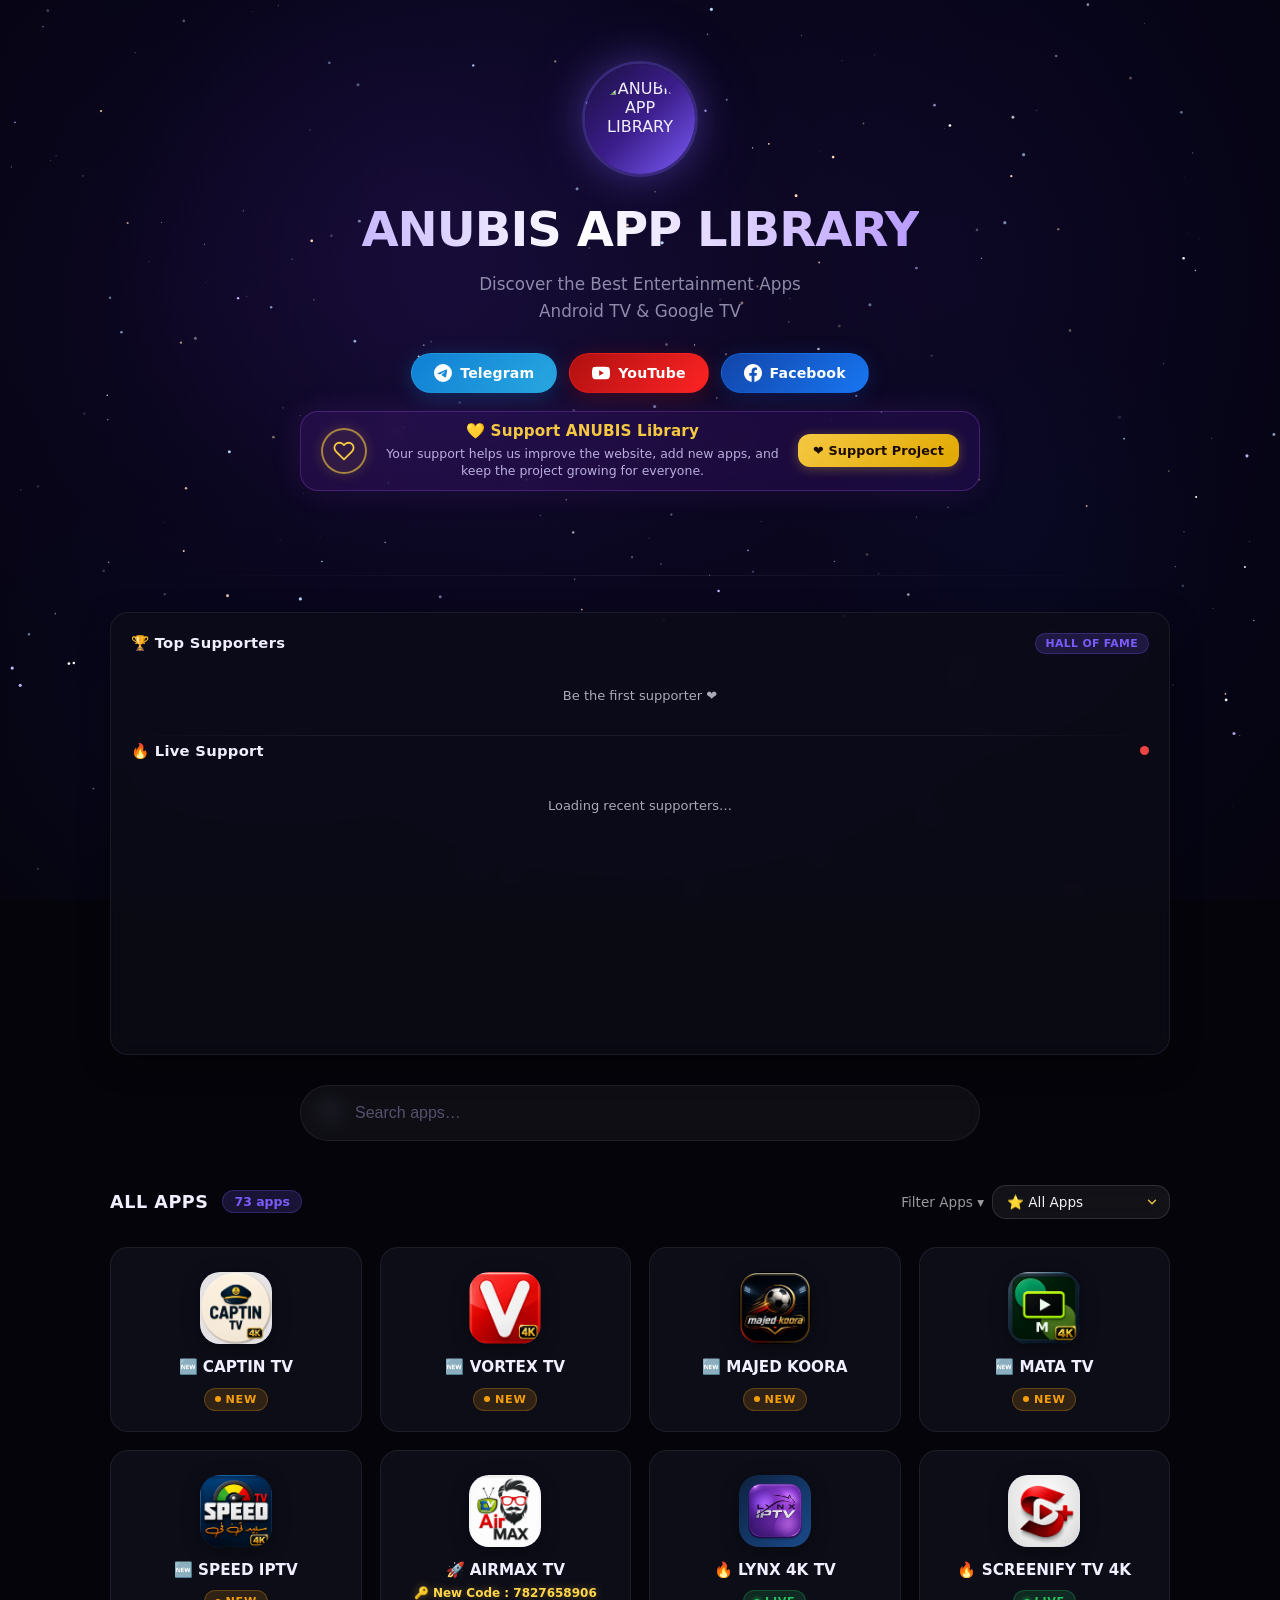
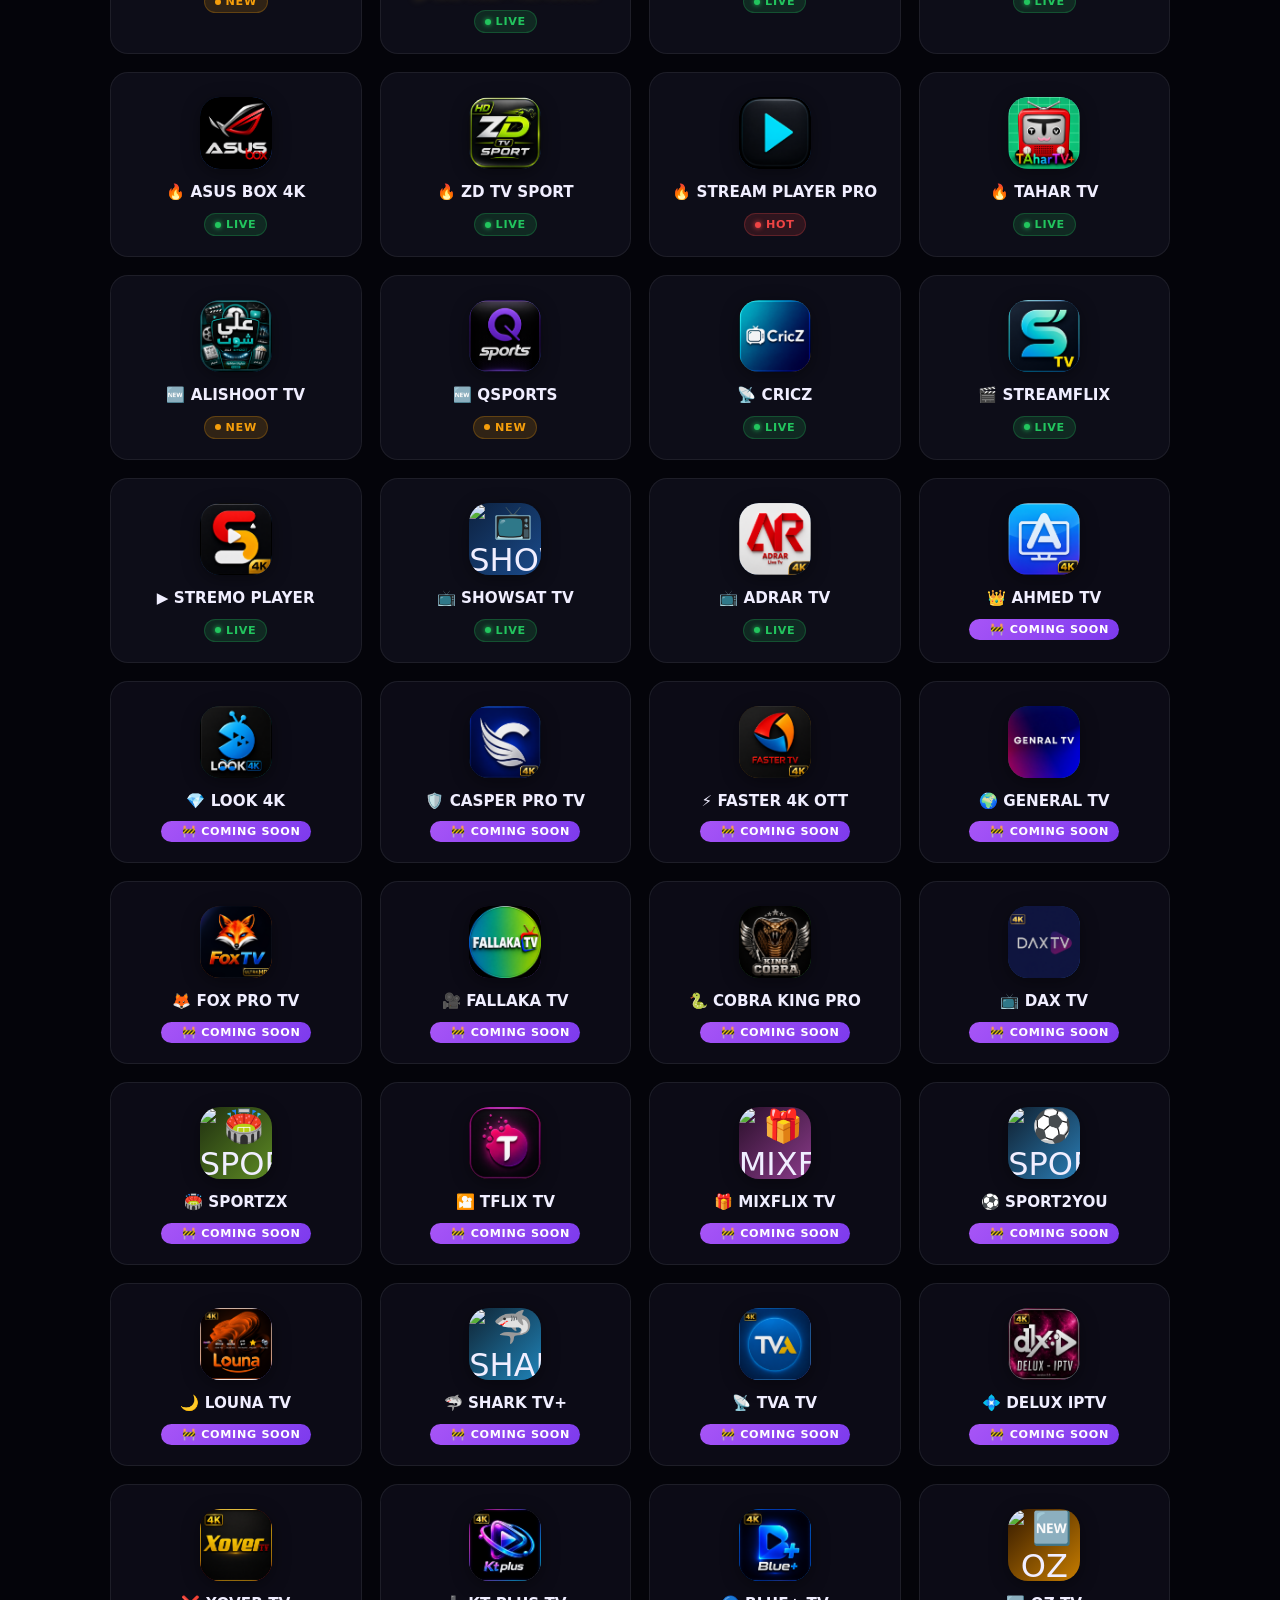
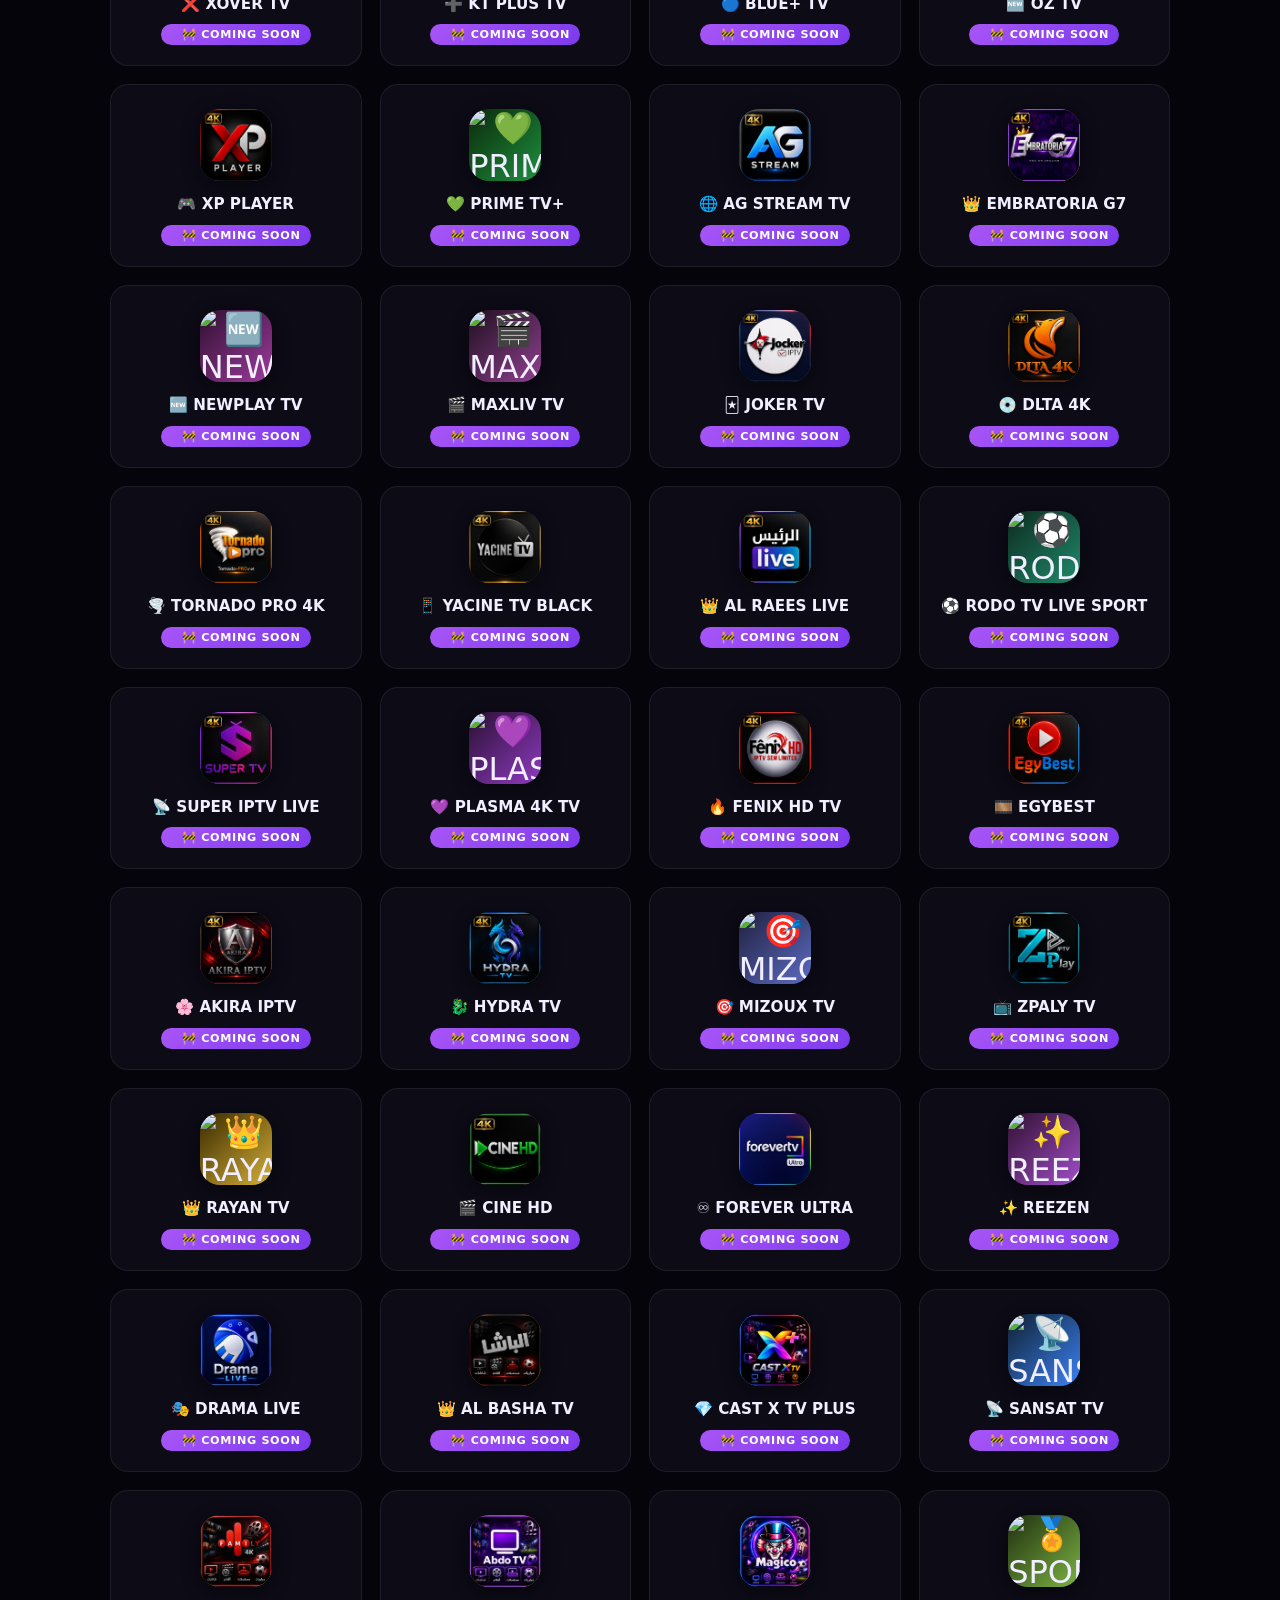
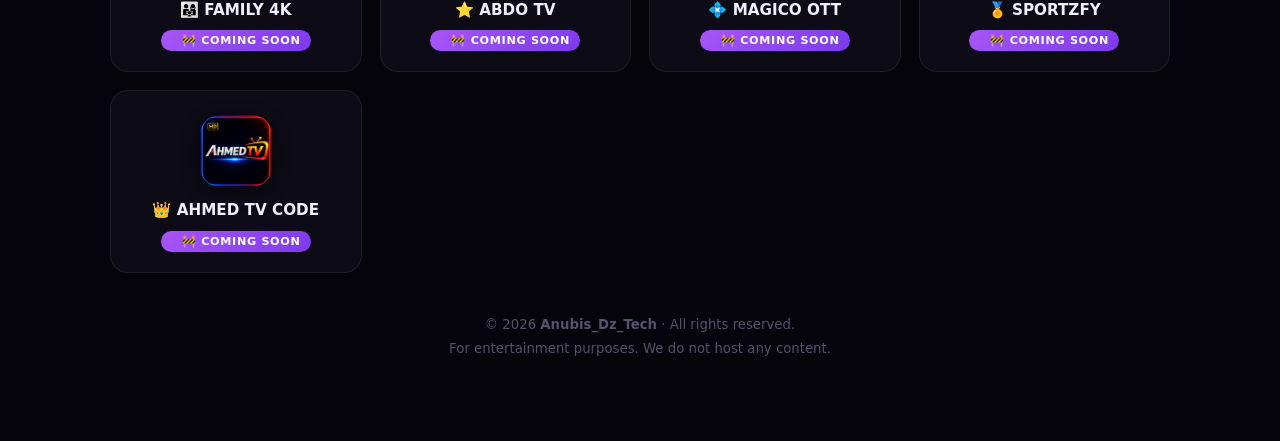
==== commit 7fc332e5: "Add files via upload" ====
--- a/index.html
+++ b/index.html
@@ -20,6 +20,61 @@
     gtag('js', new Date());
     gtag('config', 'G-XM2WFCYW40');
   </script>
+
+  <!-- Category filter dropdown styles (scoped to .category-filter-*) -->
+  <style>
+    .section-heading{flex-wrap:wrap;row-gap:10px;}
+    .category-filter-wrap{
+      display:flex;
+      align-items:center;
+      gap:8px;
+      margin-left:auto;
+    }
+    .category-filter-label{
+      font-size:0.85rem;
+      color:rgba(255,255,255,0.6);
+      white-space:nowrap;
+      user-select:none;
+    }
+    .category-filter-select{
+      appearance:none;
+      -webkit-appearance:none;
+      -moz-appearance:none;
+      background:rgba(255,255,255,0.06);
+      backdrop-filter:blur(10px);
+      -webkit-backdrop-filter:blur(10px);
+      border:1px solid rgba(255,255,255,0.12);
+      color:#f2f2f7;
+      font-size:0.85rem;
+      font-family:inherit;
+      padding:8px 32px 8px 14px;
+      border-radius:14px;
+      cursor:pointer;
+      outline:none;
+      background-image:url("data:image/svg+xml;charset=UTF-8,%3Csvg xmlns='http://www.w3.org/2000/svg' viewBox='0 0 24 24' fill='none' stroke='%23f5c842' stroke-width='2.2' stroke-linecap='round' stroke-linejoin='round'%3E%3Cpolyline points='6 9 12 15 18 9'%3E%3C/polyline%3E%3C/svg%3E");
+      background-repeat:no-repeat;
+      background-position:right 10px center;
+      background-size:14px;
+      transition:background-color 0.2s ease, border-color 0.2s ease, box-shadow 0.2s ease;
+    }
+    .category-filter-select:hover,
+    .category-filter-select:focus{
+      background-color:rgba(255,255,255,0.1);
+      border-color:rgba(245,200,66,0.5);
+      box-shadow:0 0 0 3px rgba(245,200,66,0.12);
+    }
+    .category-filter-select option{
+      background:#14121f;
+      color:#f2f2f7;
+    }
+    @media (max-width:600px){
+      .category-filter-wrap{
+        width:100%;
+        margin-left:0;
+        justify-content:flex-end;
+      }
+    }
+  </style>
 </head>
 <body>
 
@@ -159,6 +214,17 @@
   <div class="section-heading">
     <h2>All Apps</h2>
     <span class="pill-count" id="count-pill">0 apps</span>
+    <div class="category-filter-wrap">
+      <label class="category-filter-label" for="category-filter">Filter Apps ▾</label>
+      <select id="category-filter" class="category-filter-select" aria-label="Filter apps by category">
+        <option value="all">⭐ All Apps</option>
+        <option value="Live TV">📺 Live TV</option>
+        <option value="Movies & Series">🎬 Movies &amp; Series</option>
+        <option value="Music">🎵 Music</option>
+        <option value="PC Software">💻 PC Software</option>
+        <option value="Android Apps">📱 Android Apps</option>
+      </select>
+    </div>
   </div>
 
   <!-- ===== NO RESULTS ===== -->
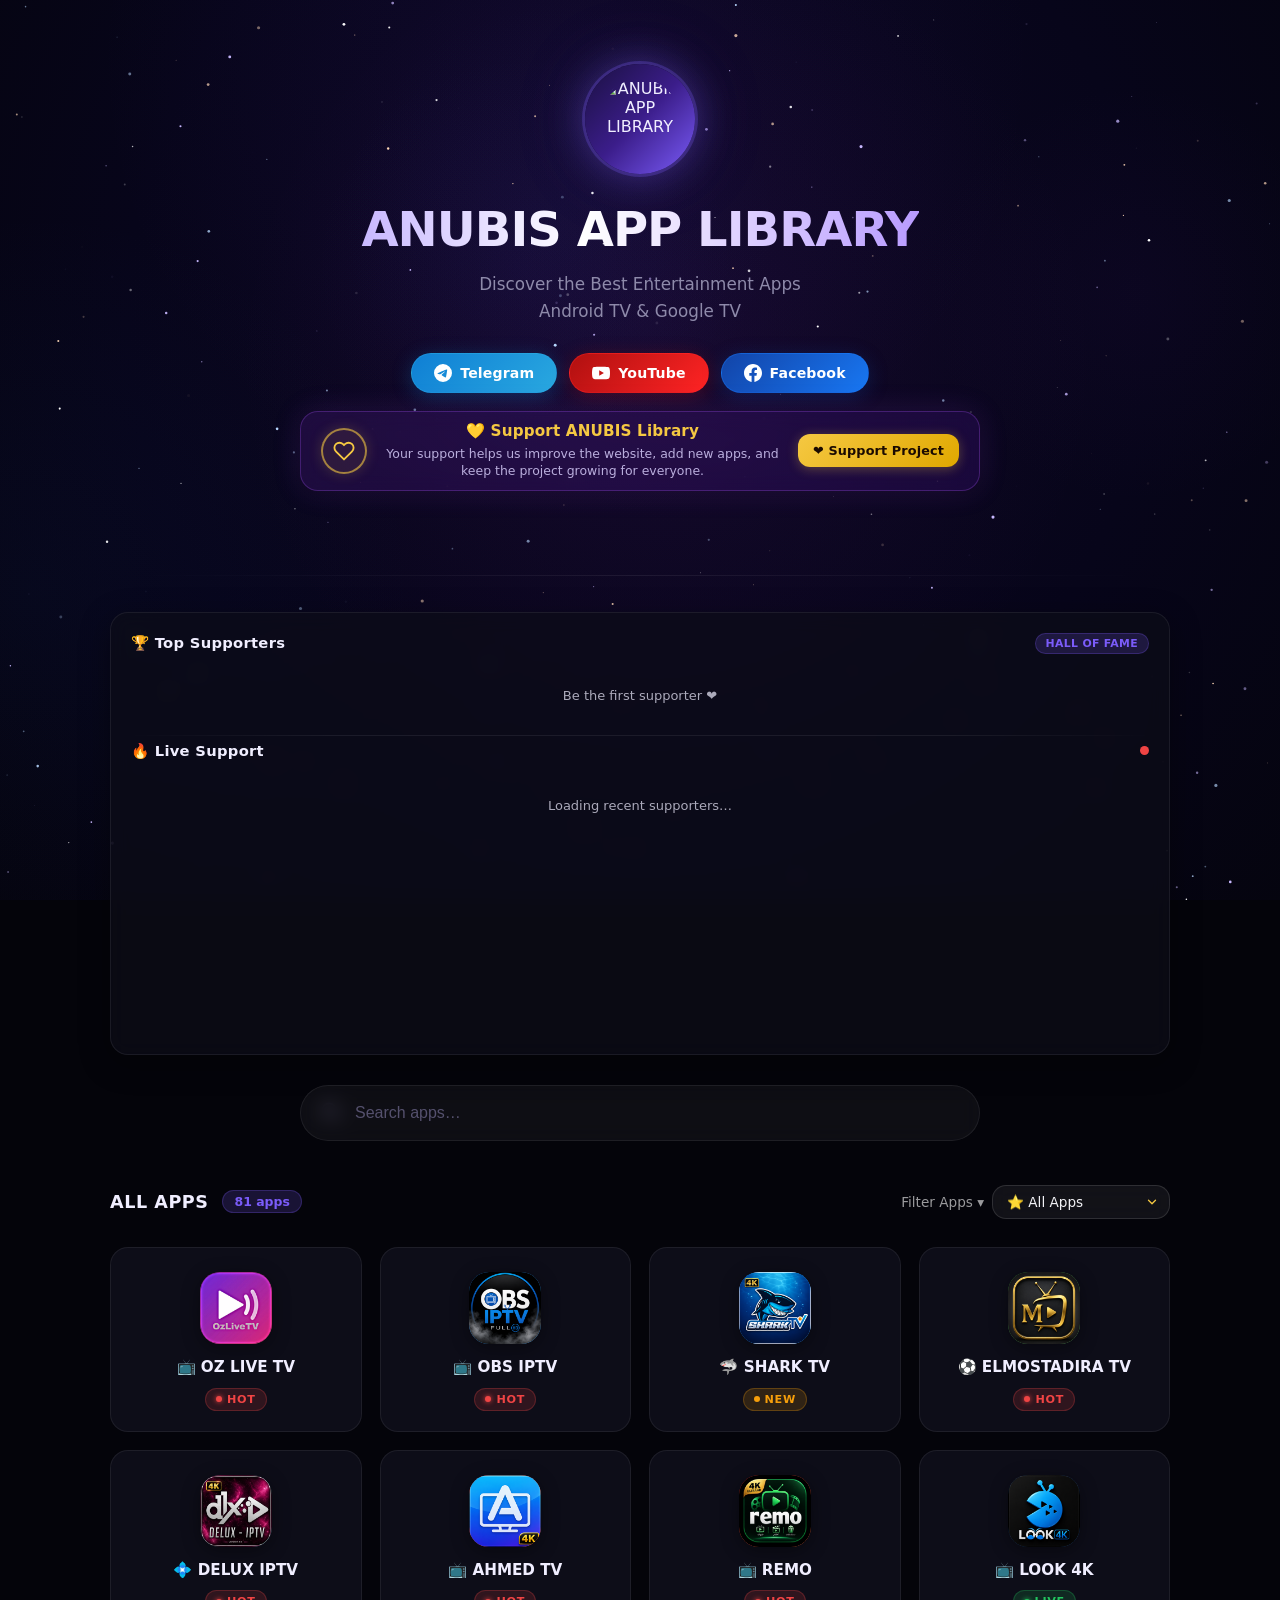
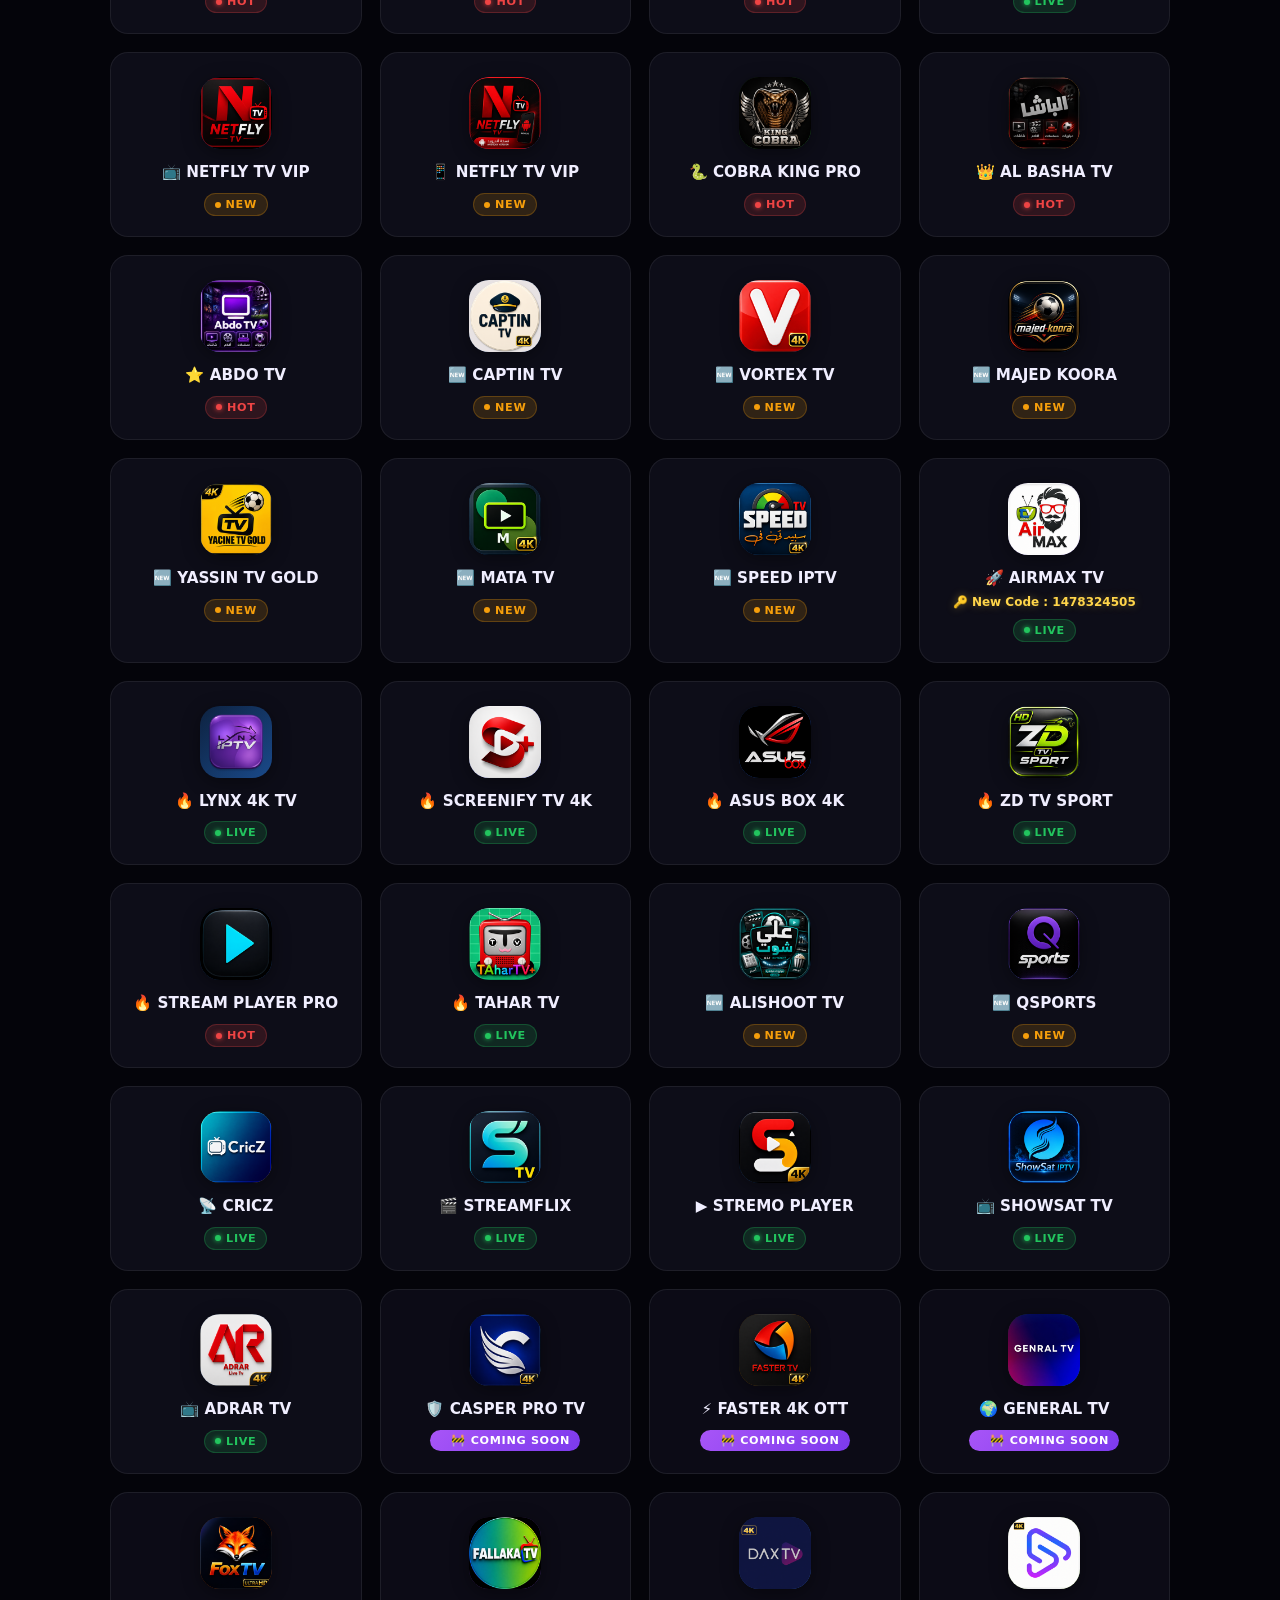
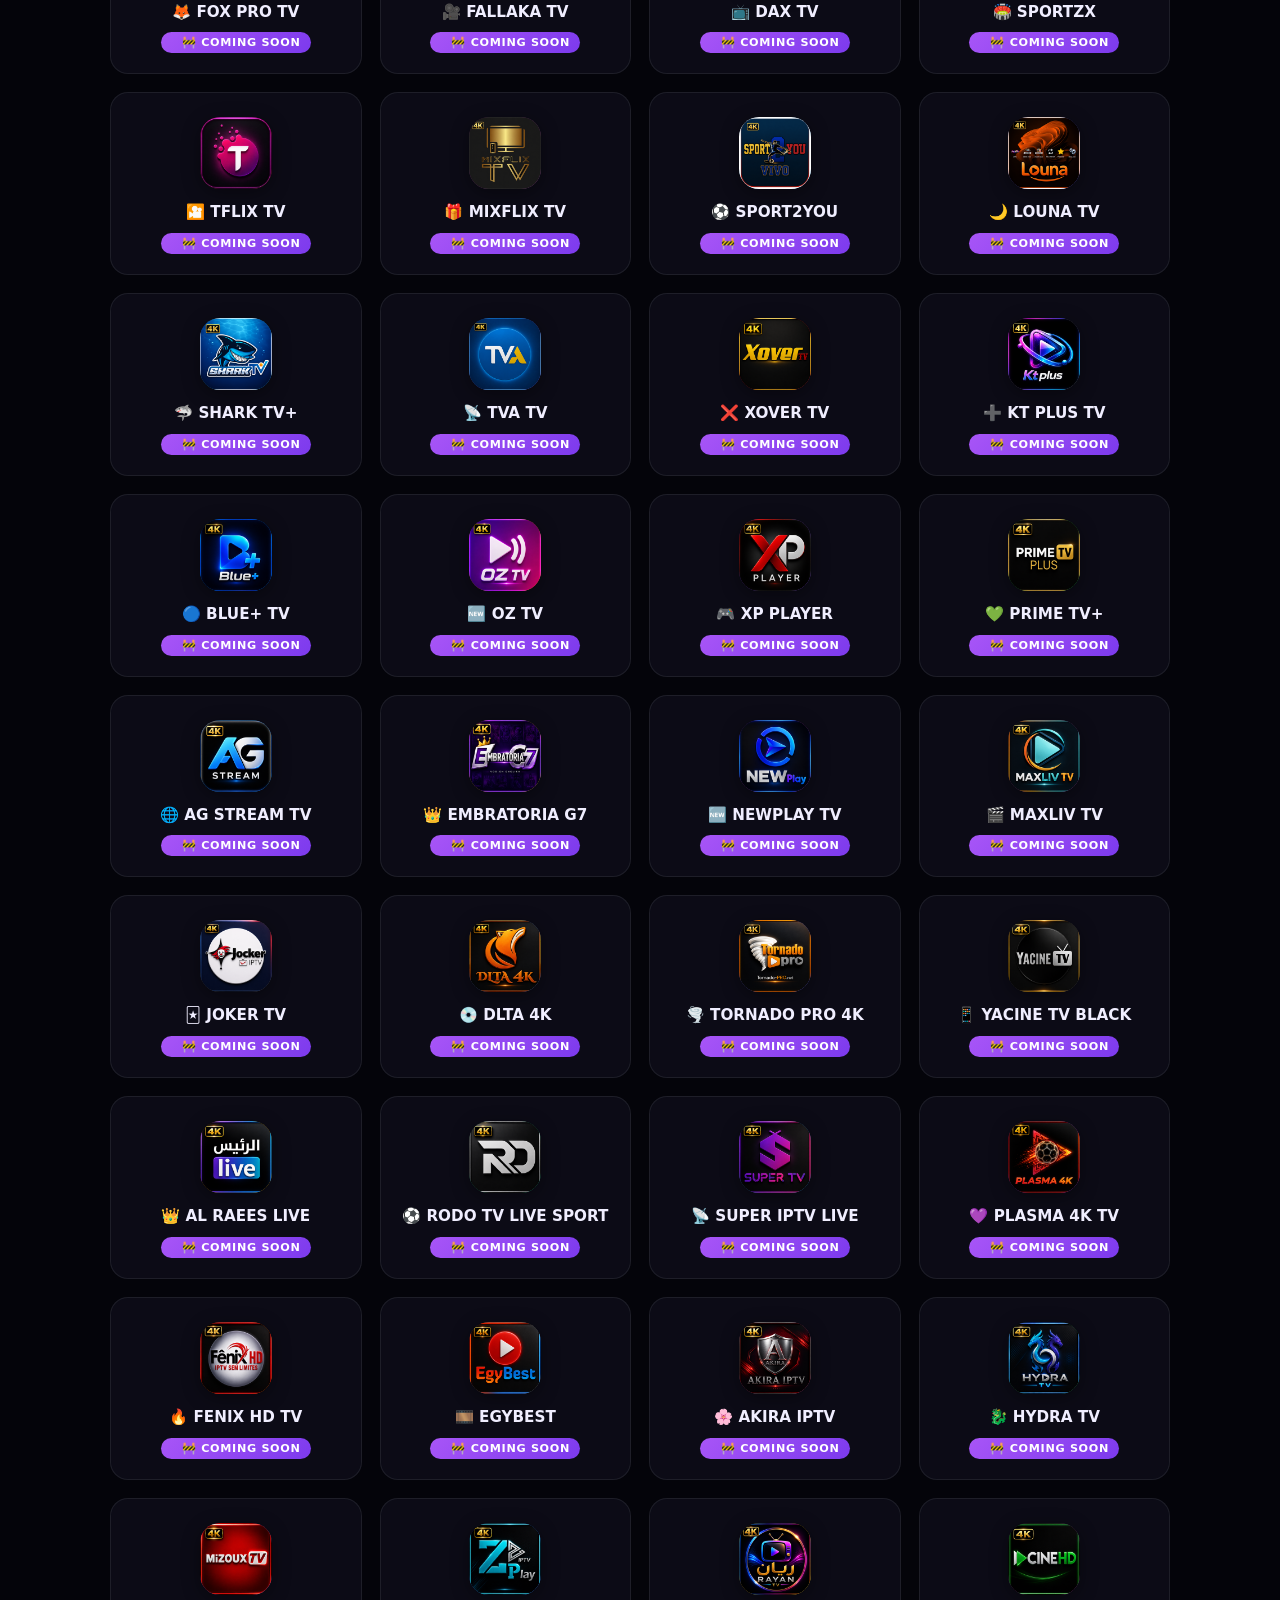
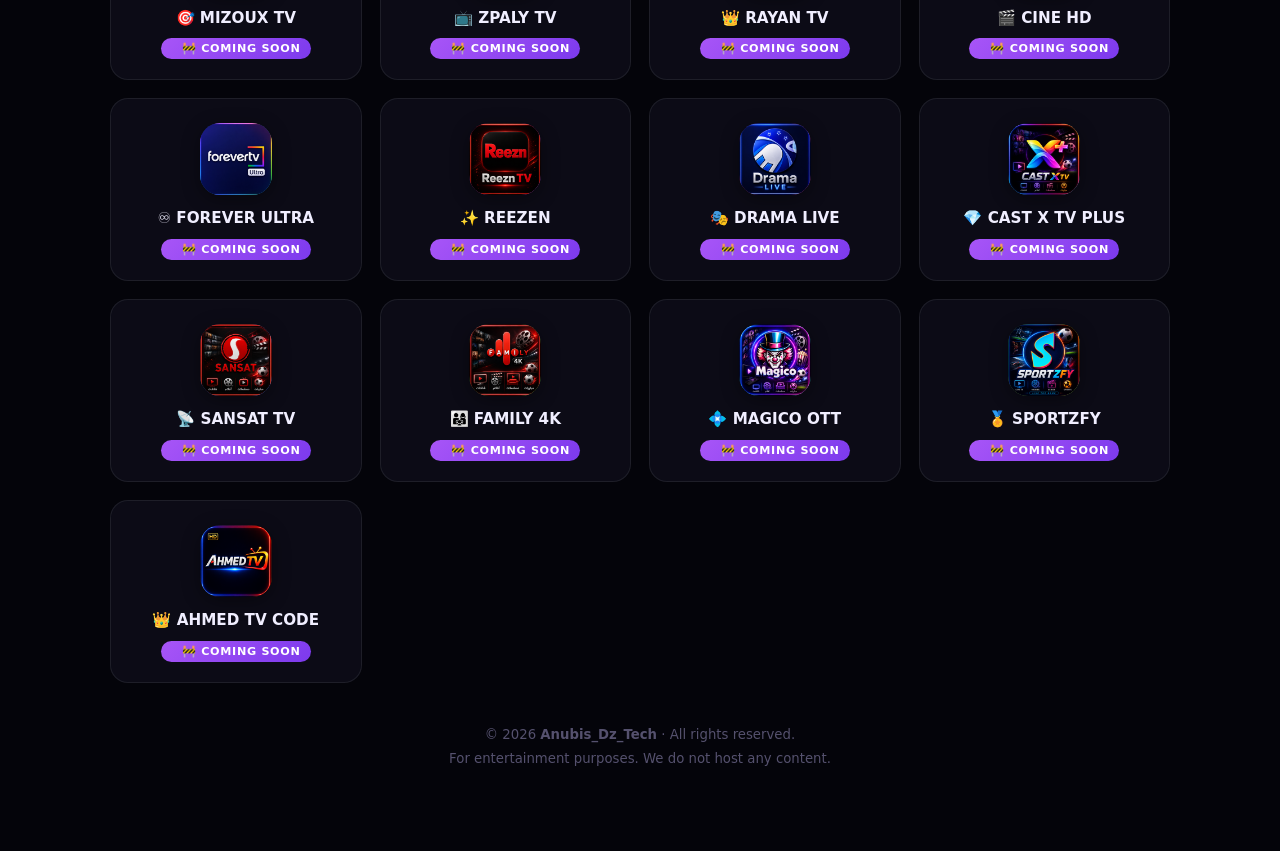
==== commit c1e80e19: "Update index.html" ====
--- a/index.html
+++ b/index.html
@@ -343,6 +343,42 @@
     </div>
   </div>
 </div>
-
+<script>
+window.addEventListener("load", function () {
+
+  if (localStorage.getItem("anubisWelcomeShown")) return;
+
+  setTimeout(() => {
+
+    alert(
+`👋 Welcome | مرحبًا بك
+
+🇬🇧 Welcome to ANUBIS APP LIBRARY
+
+Your destination for the best entertainment apps
+for Android TV & Google TV.
+
+📺 New apps are added regularly.
+🚀 Stay tuned for the latest updates.
+
+━━━━━━━━━━━━━━━━━━━━
+
+🇸🇦 مرحبًا بك في ANUBIS APP LIBRARY
+
+وجهتك لأفضل التطبيقات الترفيهية
+لأجهزة Android TV و Google TV.
+
+📺 يتم إضافة تطبيقات جديدة باستمرار.
+🚀 تابع آخر التحديثات أولًا بأول.
+
+❤️ Enjoy your visit | نتمنى لك تجربة ممتعة`
+    );
+
+    localStorage.setItem("anubisWelcomeShown", "true");
+
+  }, 500);
+
+});
+</script>
 </body>
 </html>
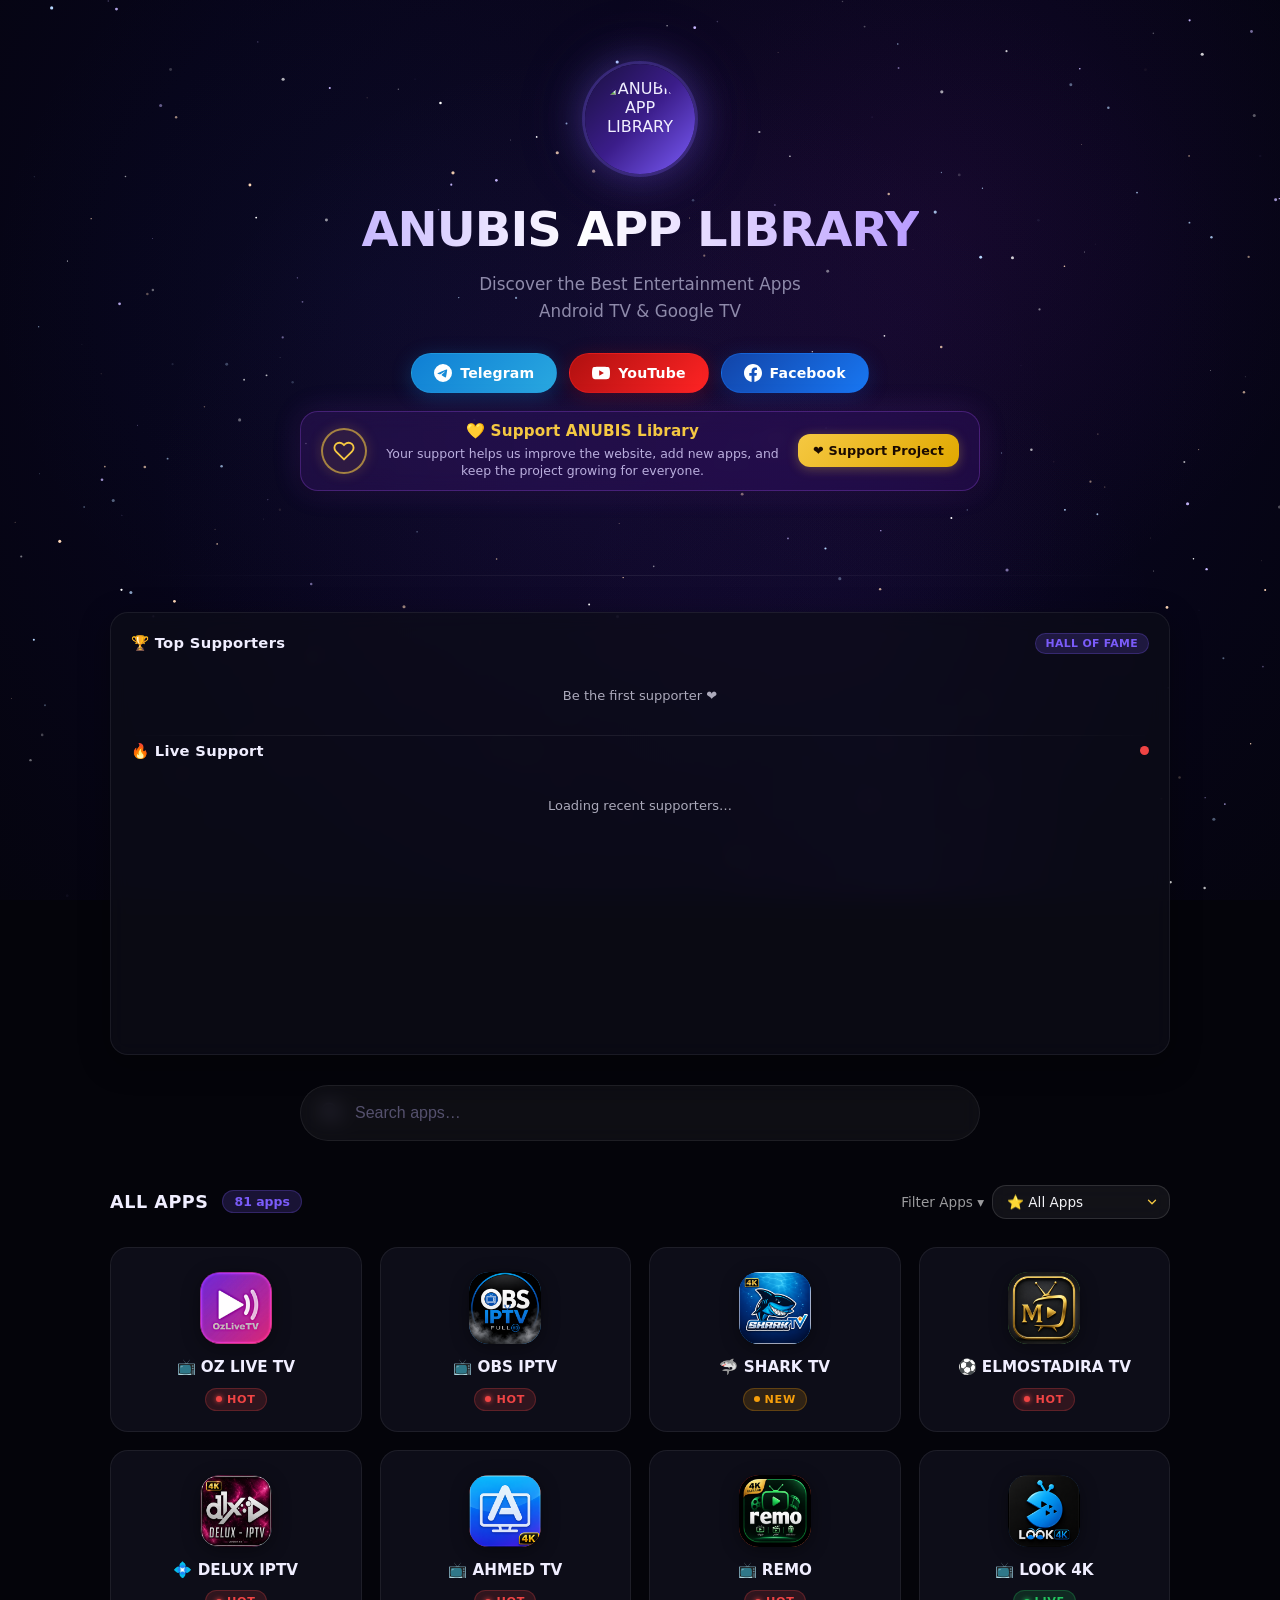
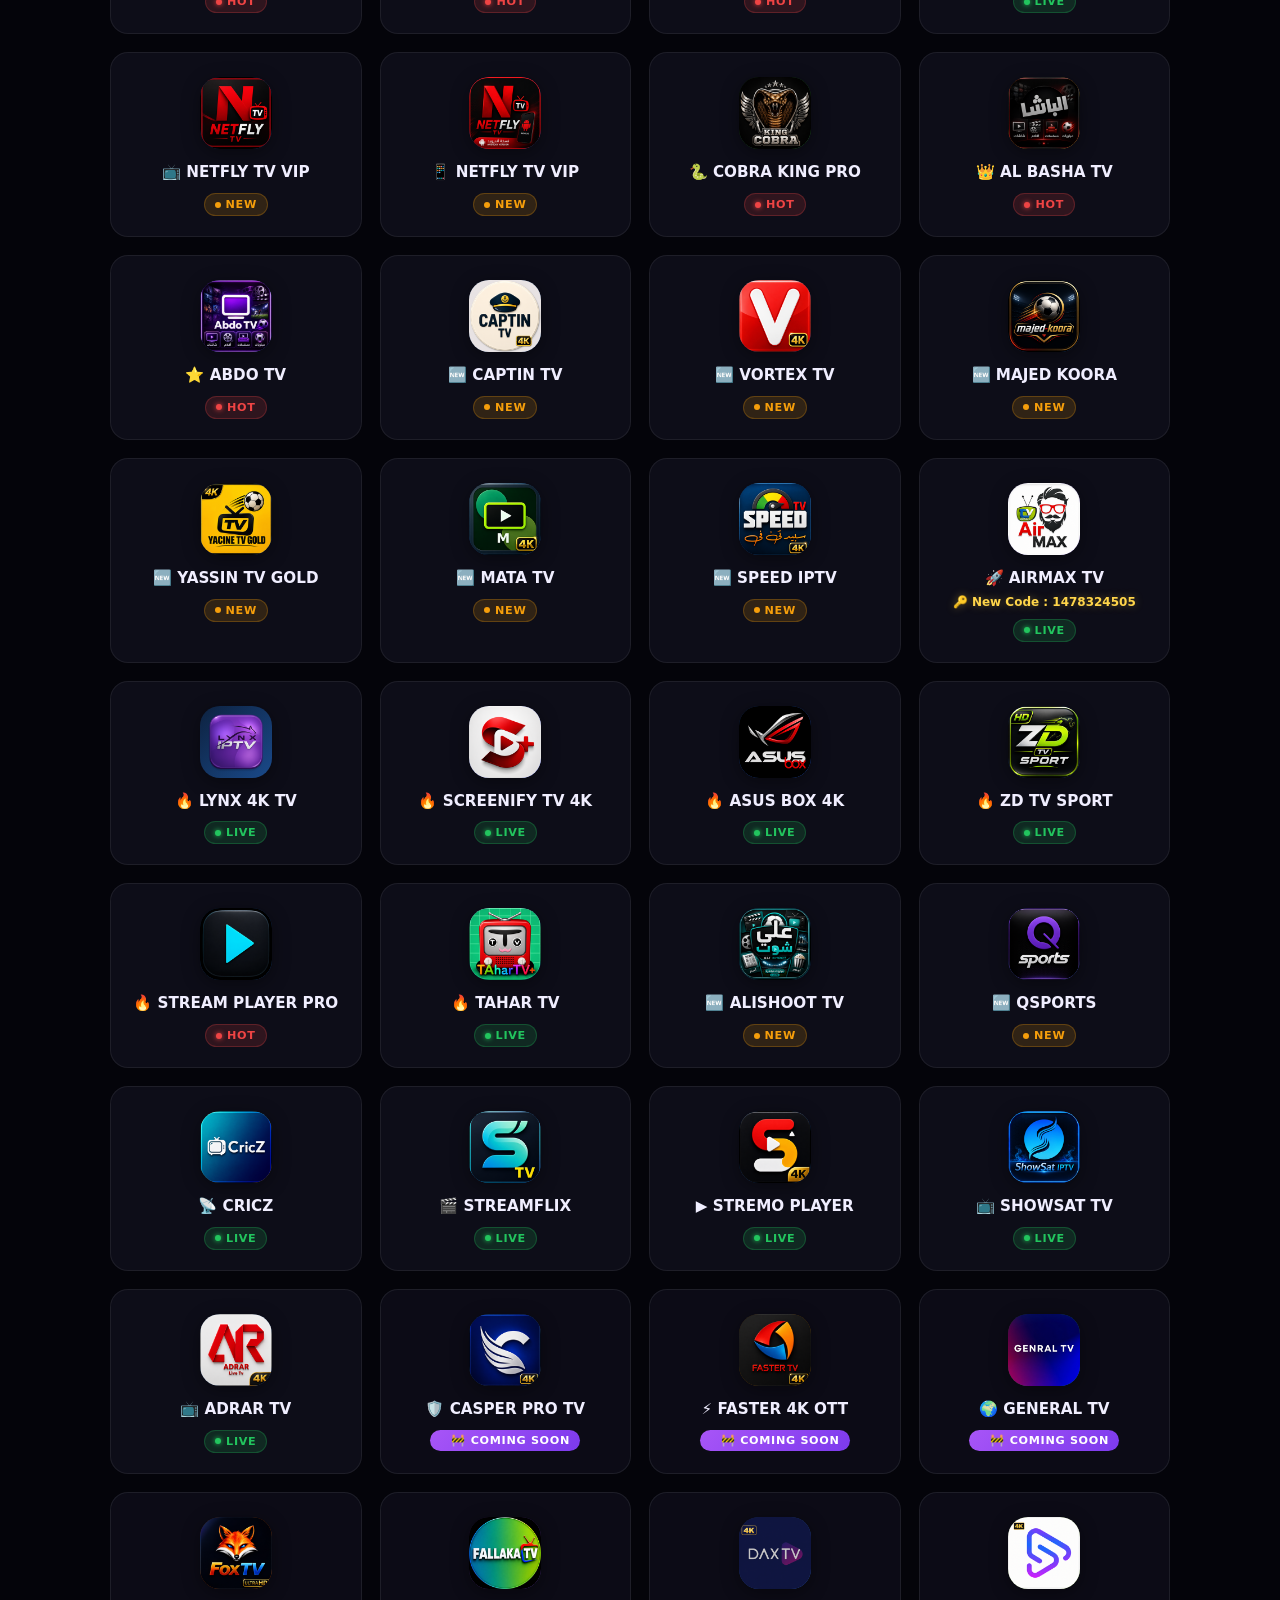
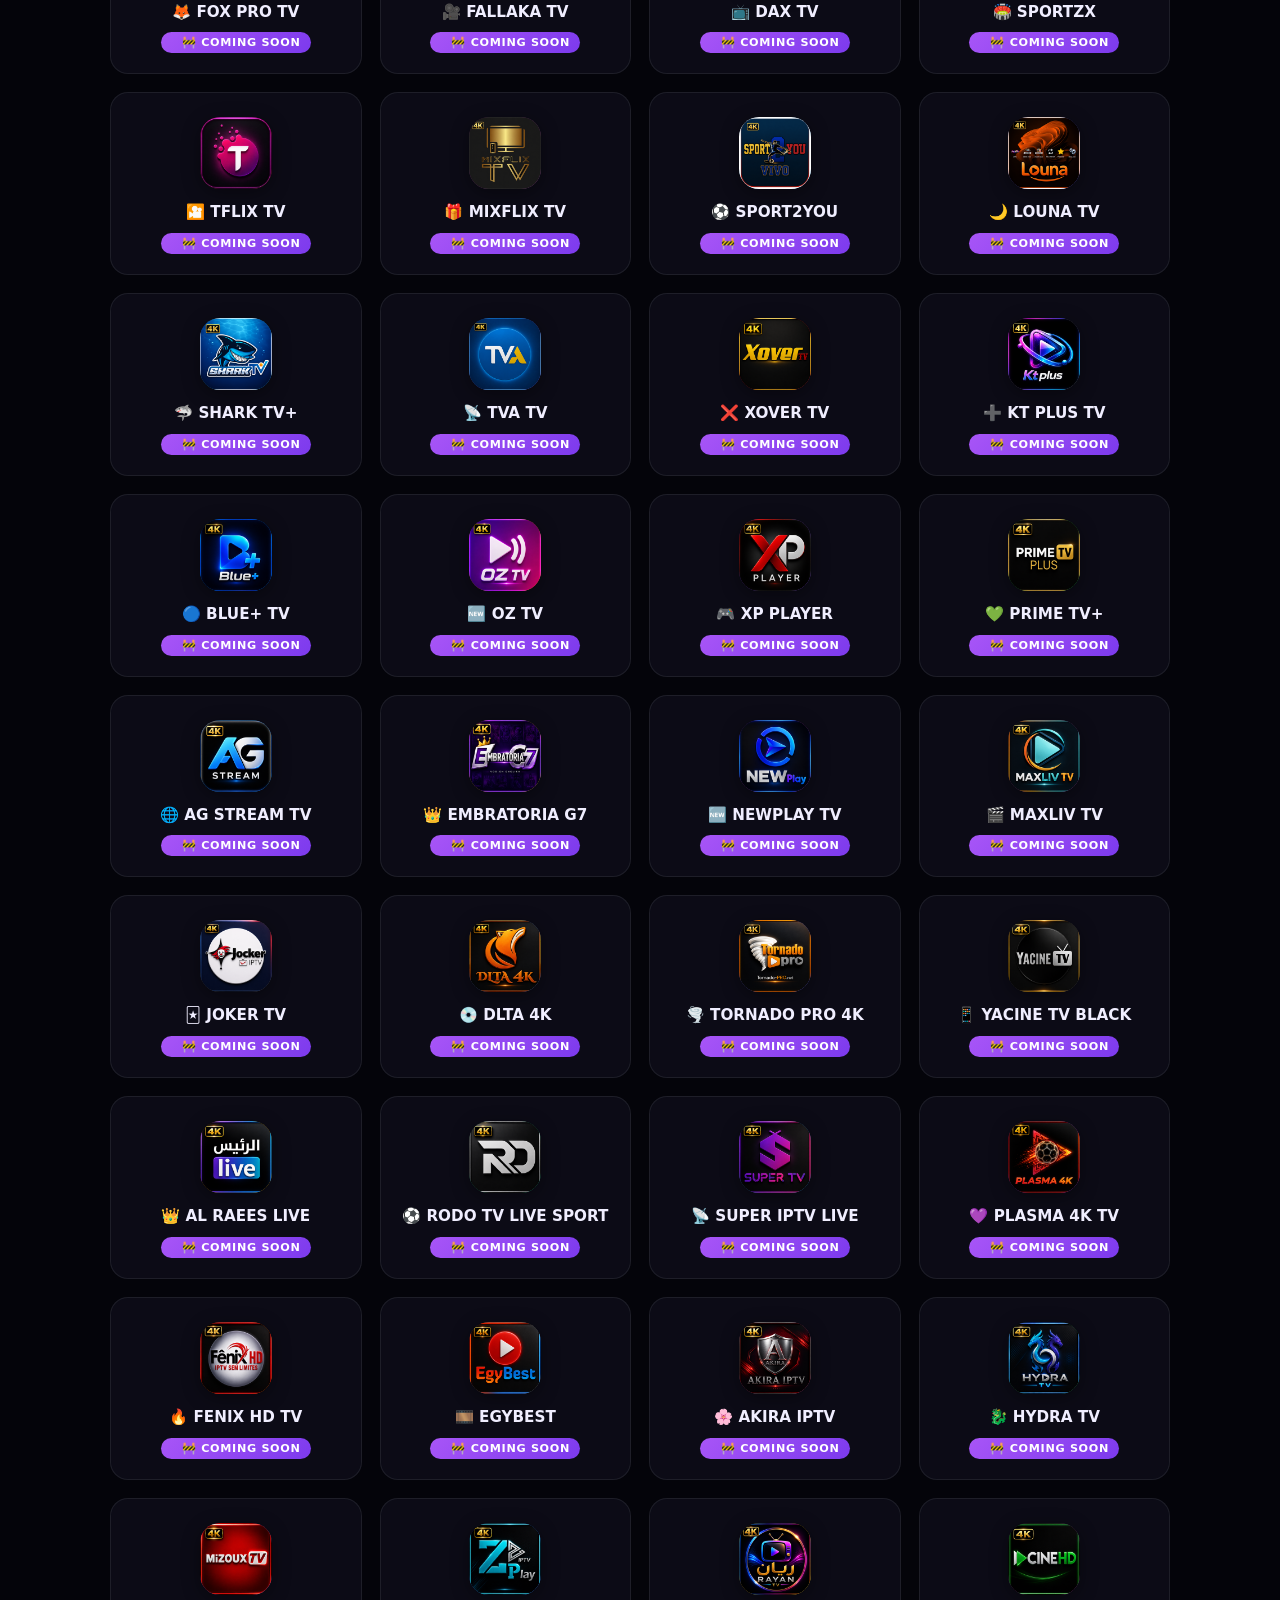
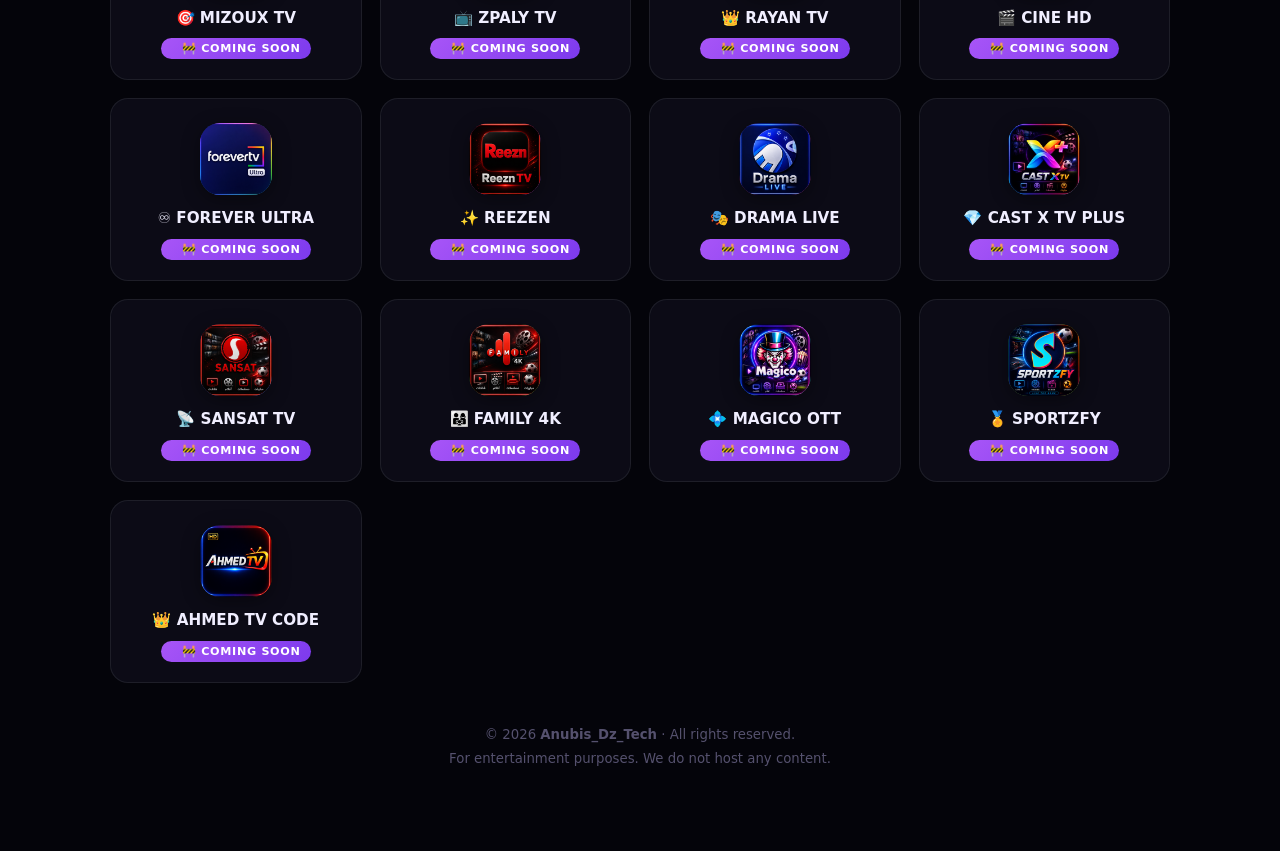
==== commit 22fbb74d: "Update index.html" ====
--- a/index.html
+++ b/index.html
@@ -343,42 +343,6 @@
     </div>
   </div>
 </div>
-<script>
-window.addEventListener("load", function () {
-
-  if (localStorage.getItem("anubisWelcomeShown")) return;
-
-  setTimeout(() => {
-
-    alert(
-`👋 Welcome | مرحبًا بك
-
-🇬🇧 Welcome to ANUBIS APP LIBRARY
-
-Your destination for the best entertainment apps
-for Android TV & Google TV.
-
-📺 New apps are added regularly.
-🚀 Stay tuned for the latest updates.
-
-━━━━━━━━━━━━━━━━━━━━
-
-🇸🇦 مرحبًا بك في ANUBIS APP LIBRARY
-
-وجهتك لأفضل التطبيقات الترفيهية
-لأجهزة Android TV و Google TV.
-
-📺 يتم إضافة تطبيقات جديدة باستمرار.
-🚀 تابع آخر التحديثات أولًا بأول.
-
-❤️ Enjoy your visit | نتمنى لك تجربة ممتعة`
-    );
-
-    localStorage.setItem("anubisWelcomeShown", "true");
-
-  }, 500);
-
-});
-</script>
+
 </body>
 </html>
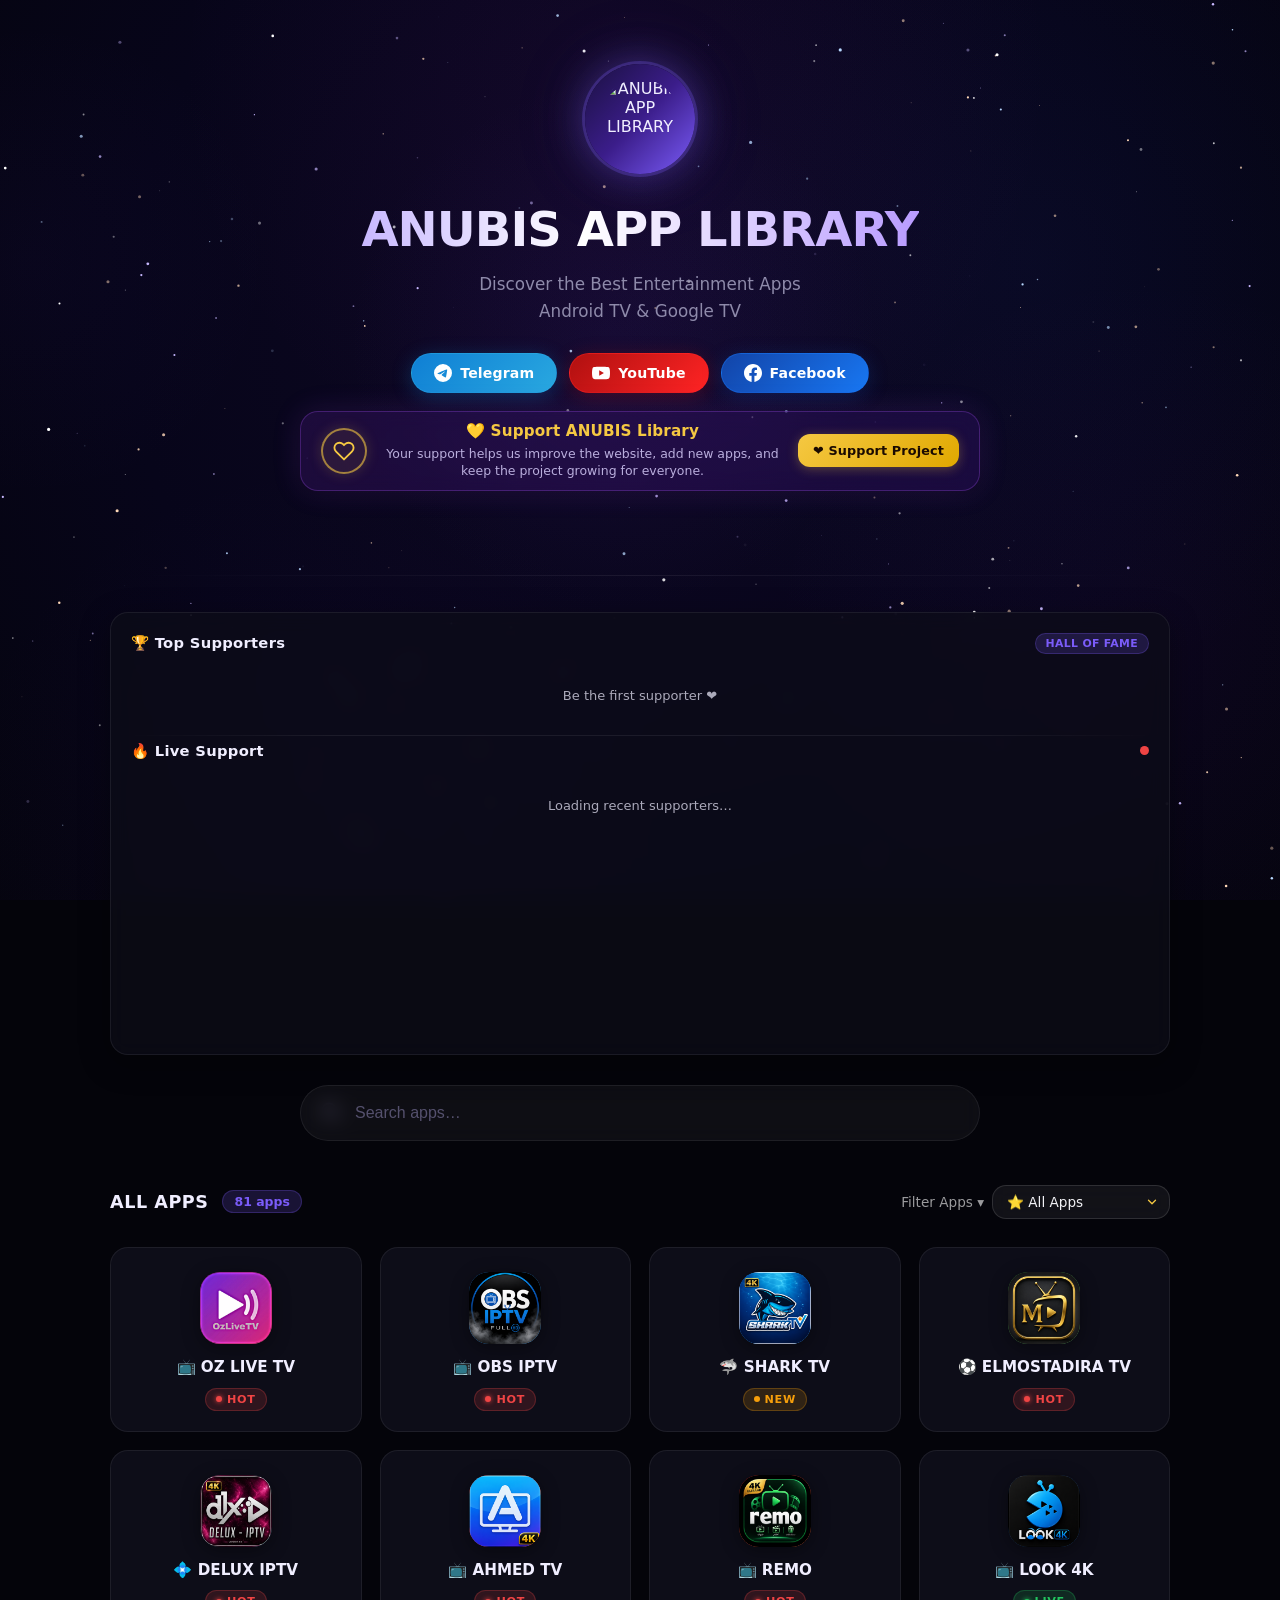
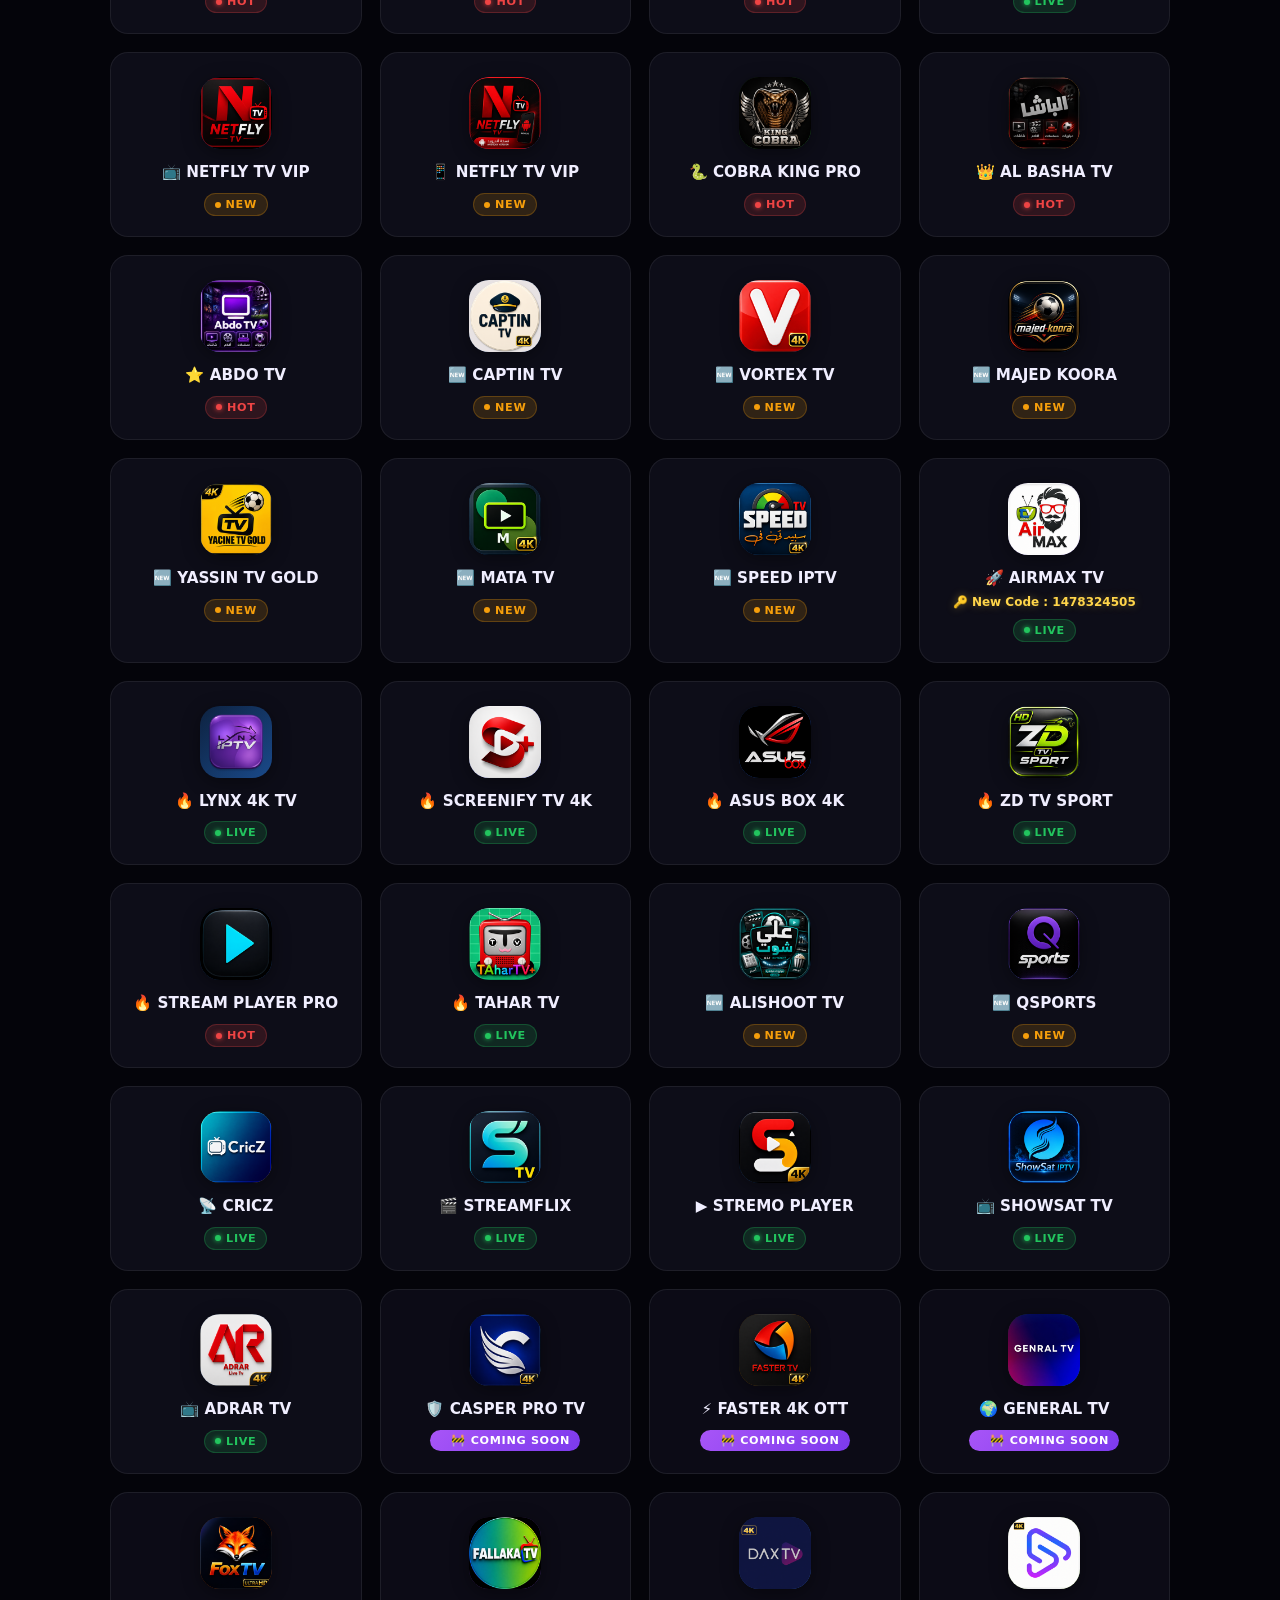
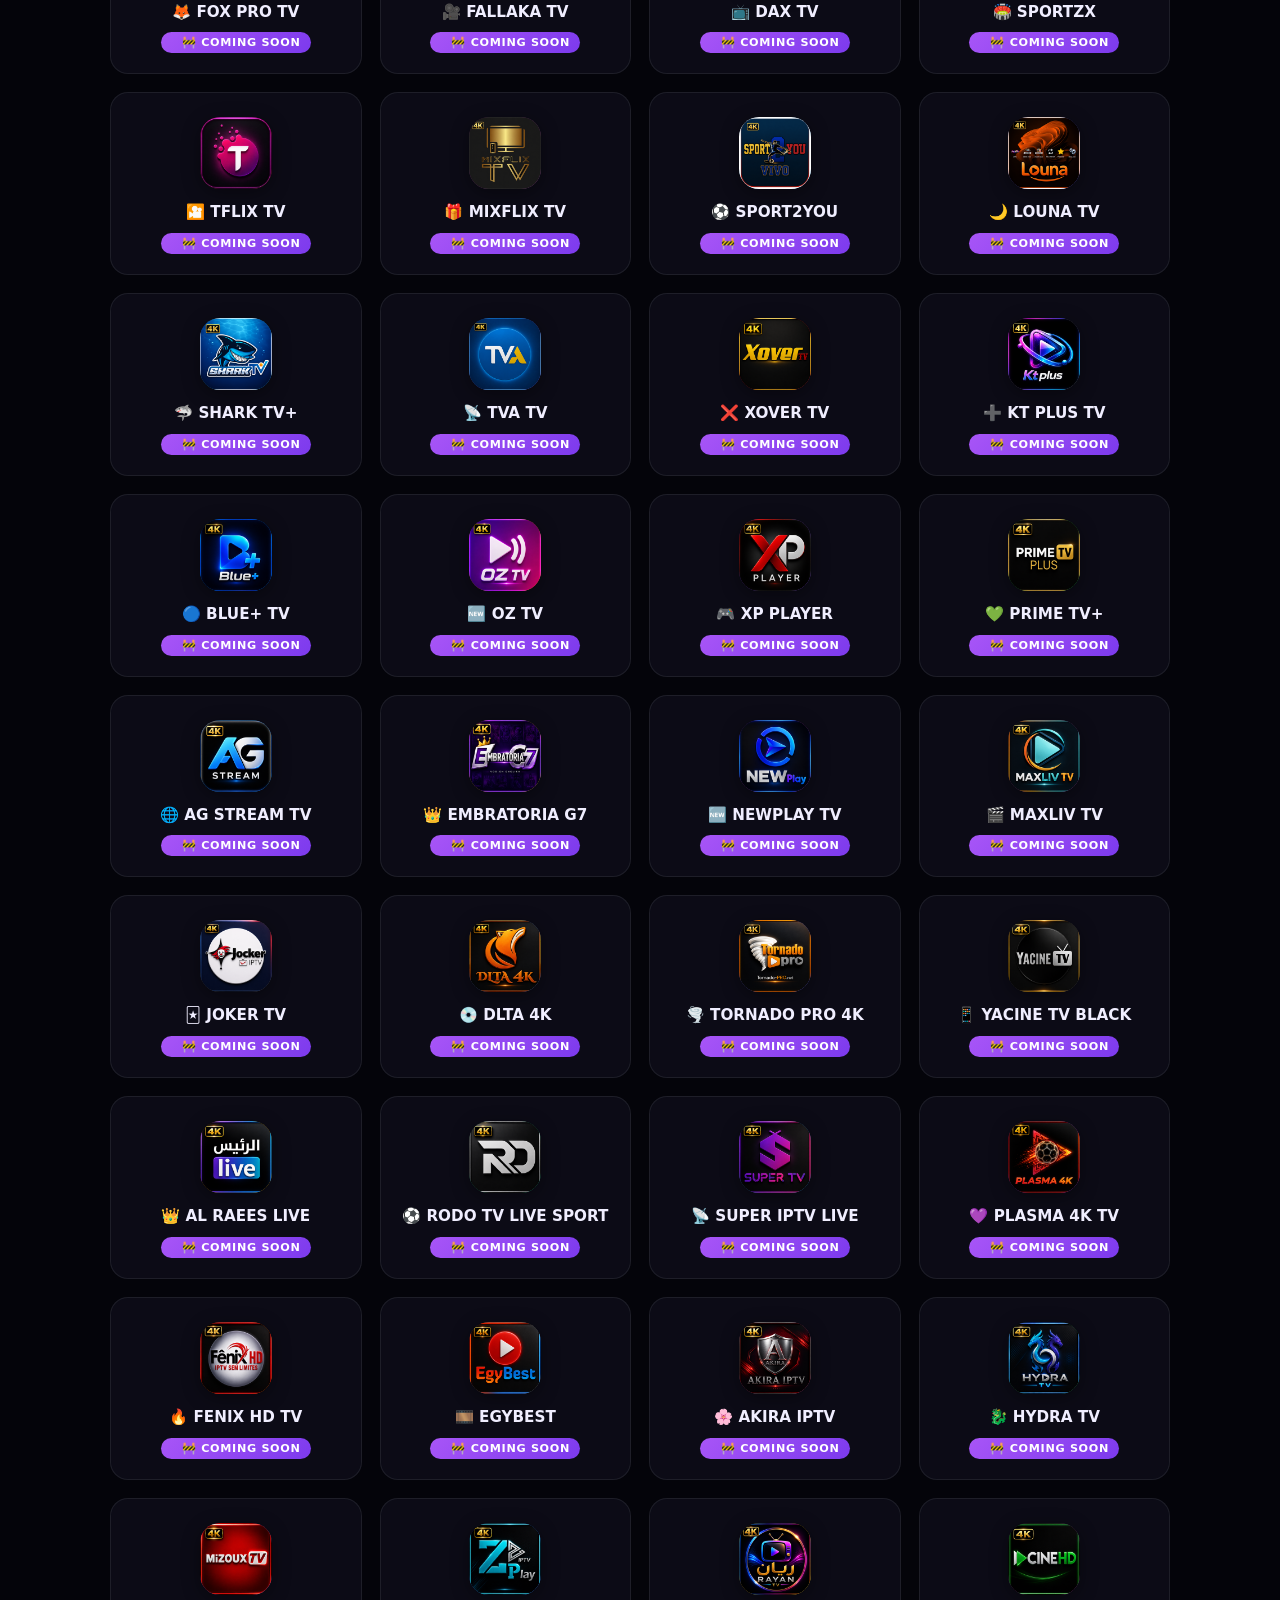
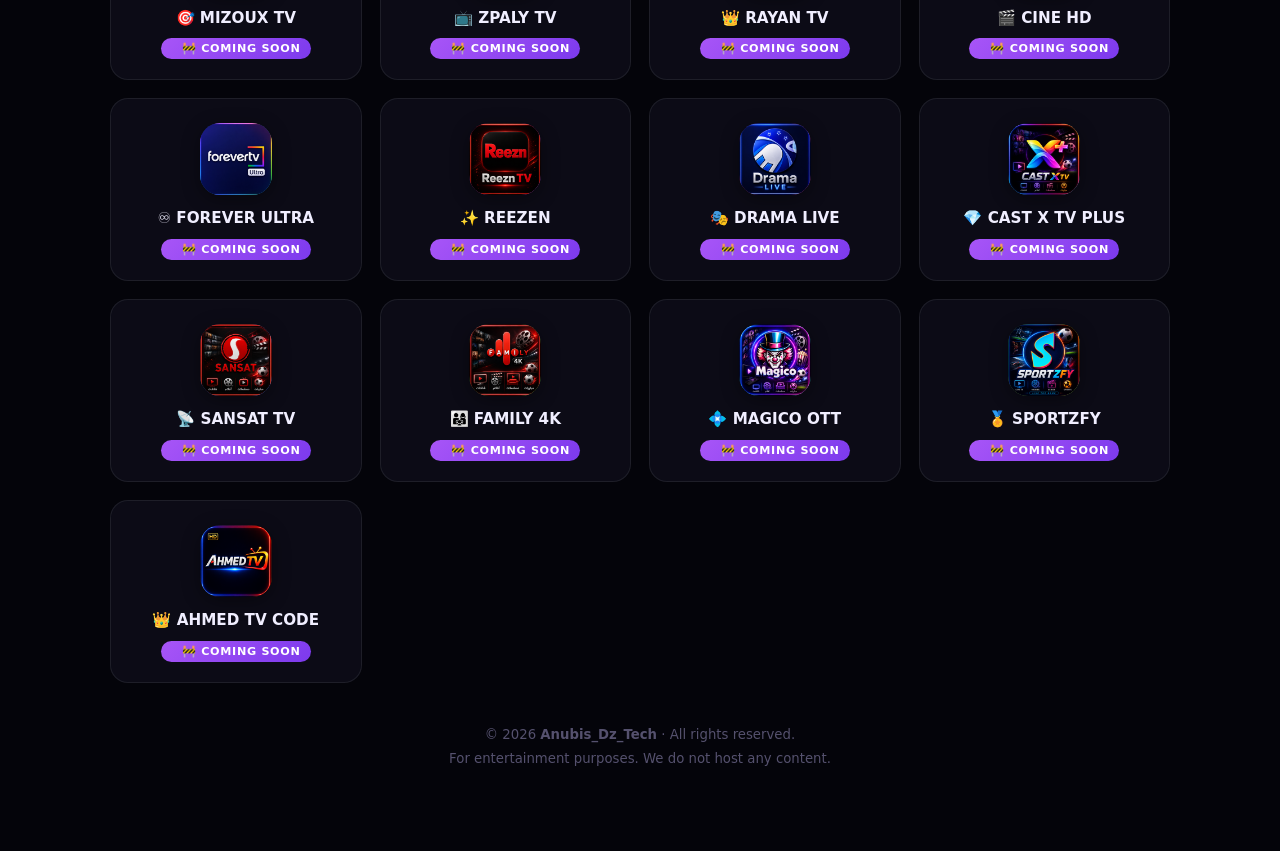
==== commit a402c74e: "Update index.html" ====
--- a/index.html
+++ b/index.html
@@ -9,6 +9,7 @@
   <title>ANUBIS APP LIBRARY</title>
 
   <link rel="stylesheet" href="style.css">
+  <link rel="stylesheet" href="welcome.css">
   <link rel="icon" type="image/png" href="favicon.png">
   <link rel="stylesheet" href="https://cdnjs.cloudflare.com/ajax/libs/font-awesome/6.7.2/css/all.min.css">
 
@@ -344,5 +345,7 @@
   </div>
 </div>
 
+<script src="welcome.js" defer></script>
+
 </body>
 </html>
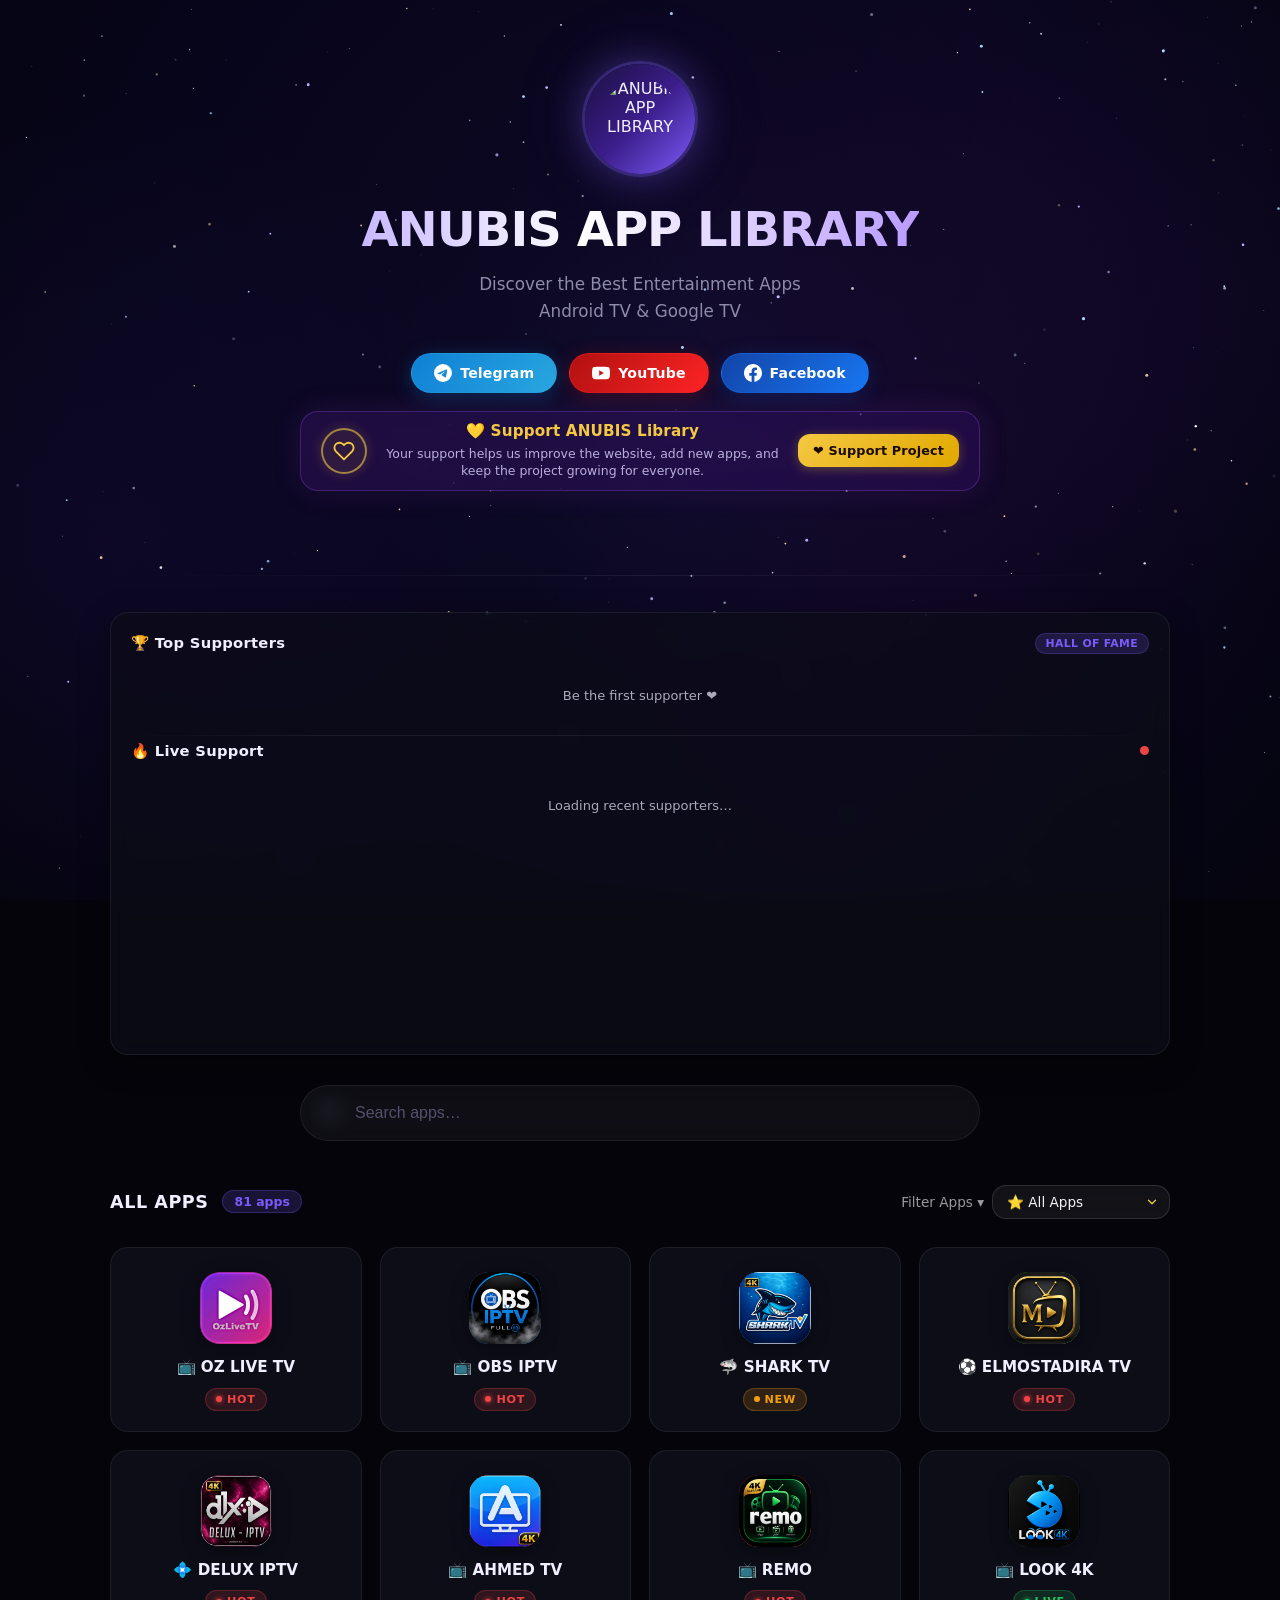
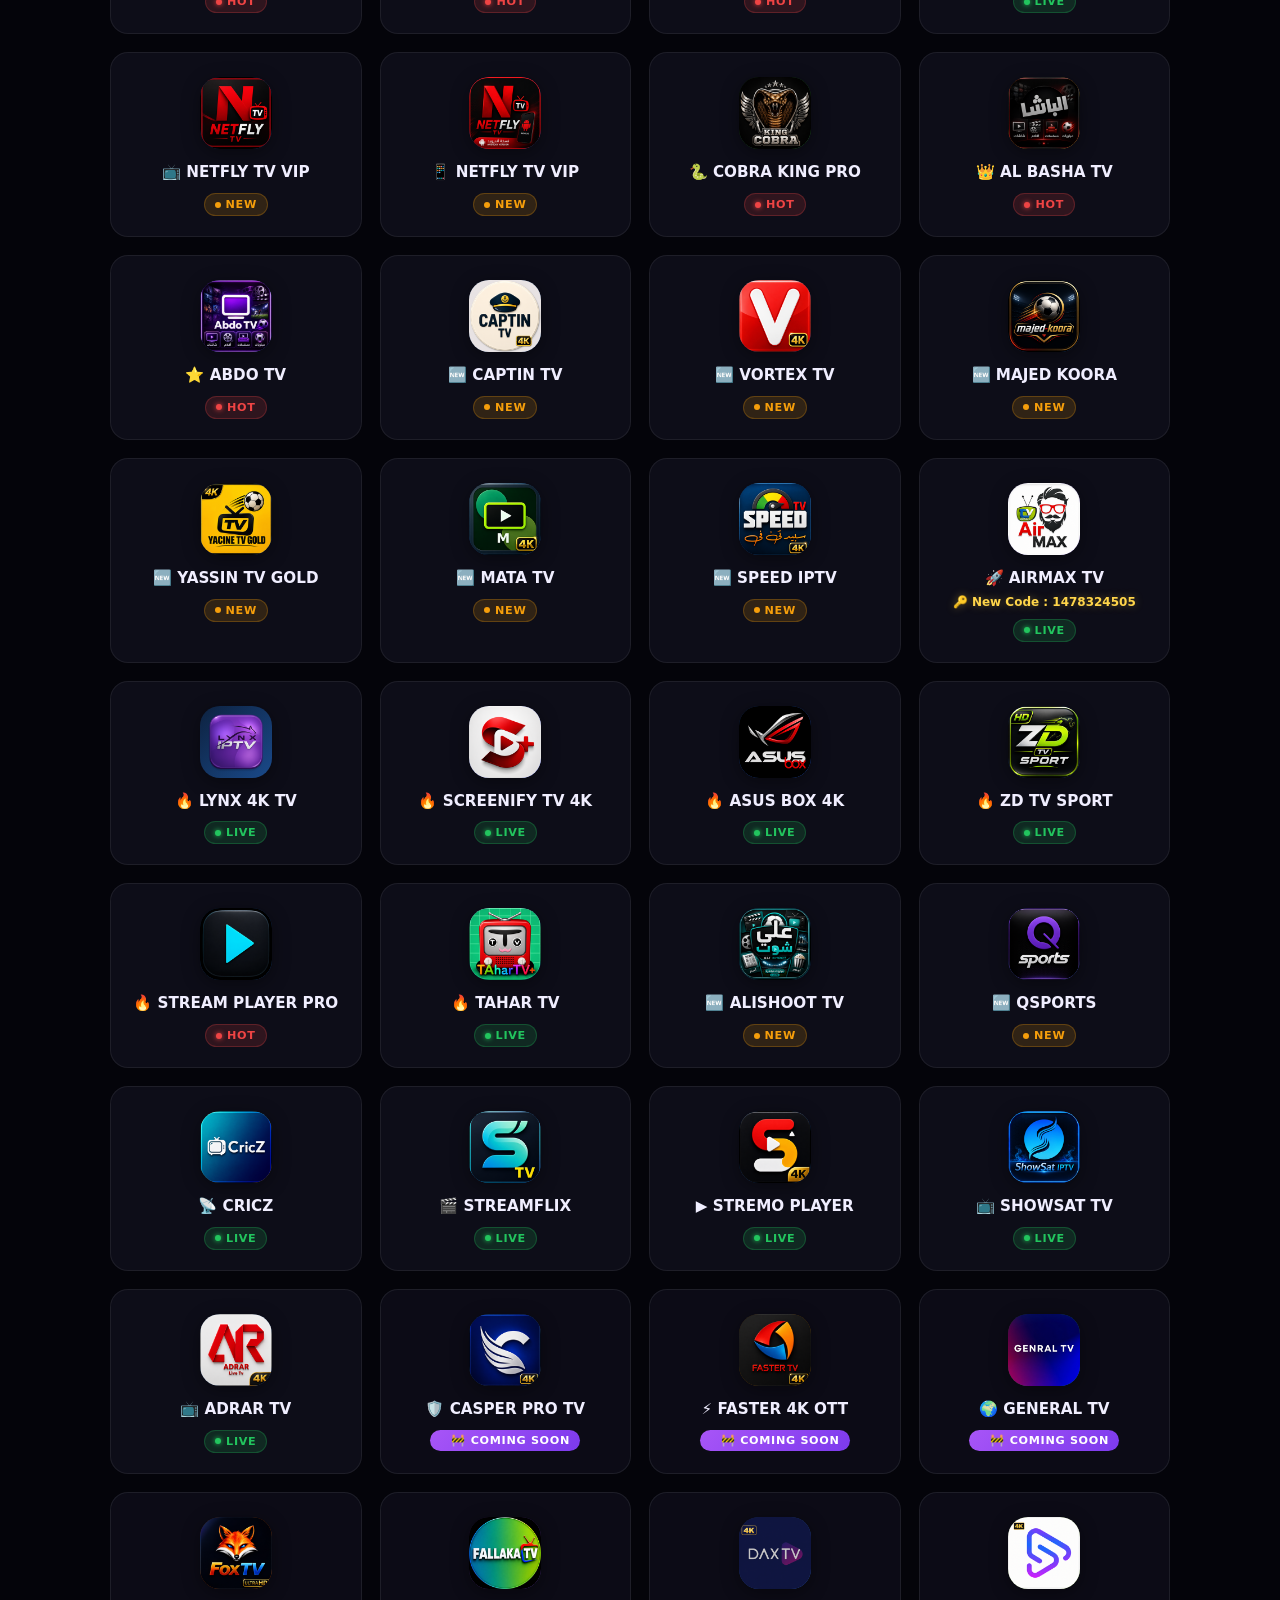
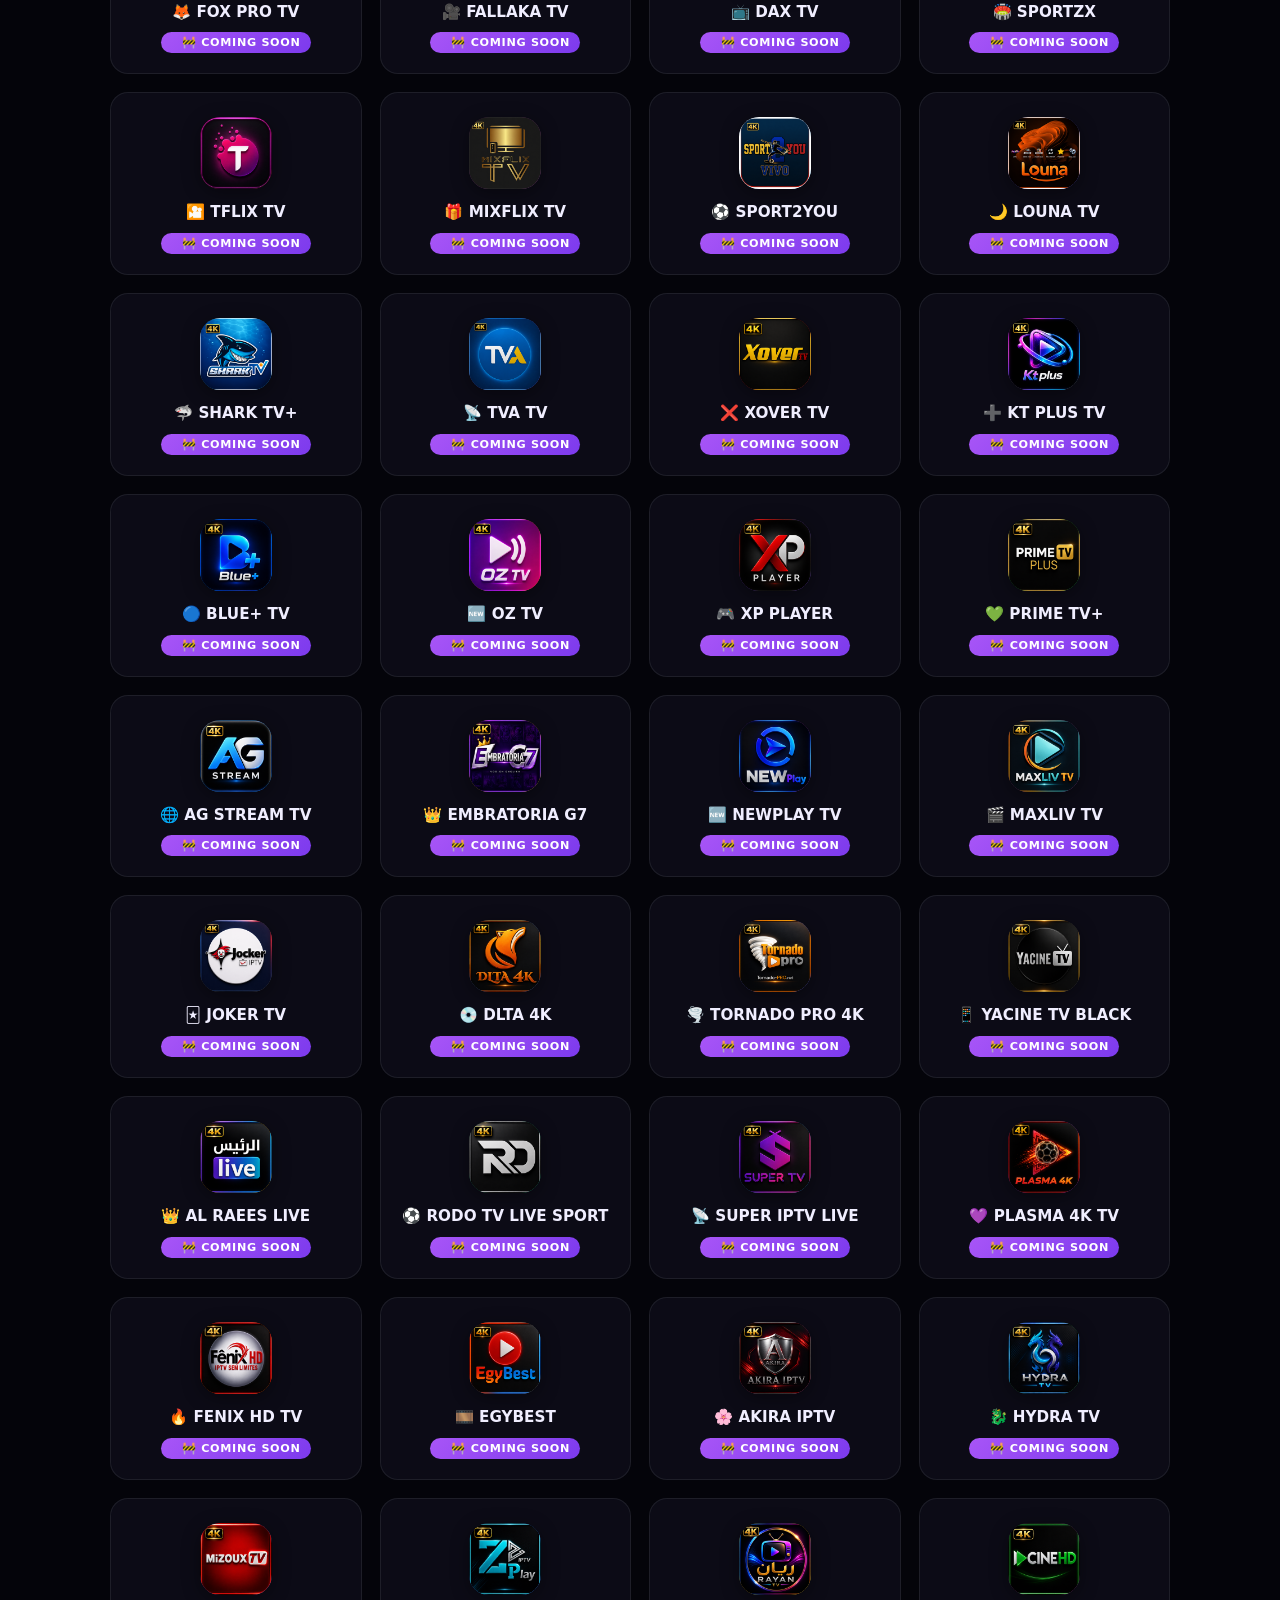
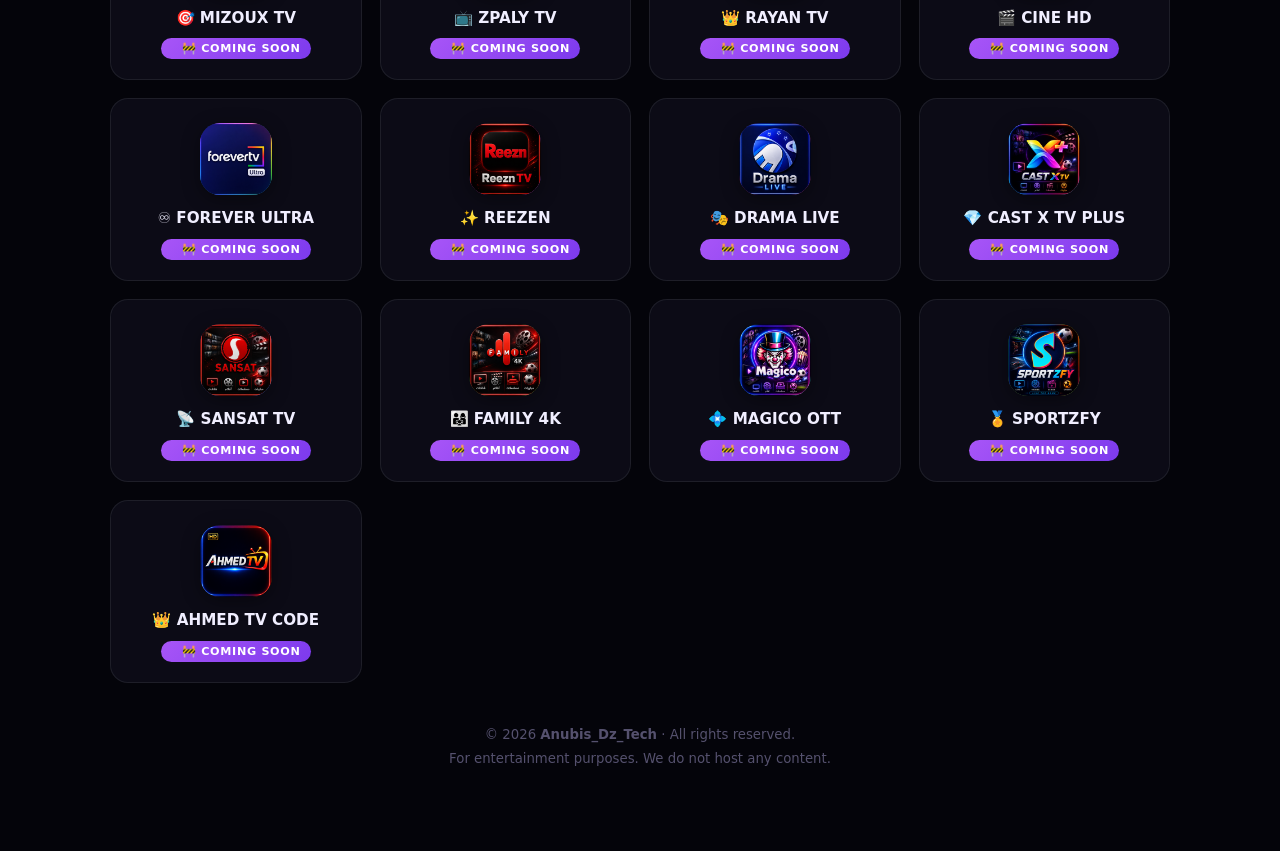
==== commit 4784dddb: "Update index.html" ====
--- a/index.html
+++ b/index.html
@@ -345,7 +345,6 @@
   </div>
 </div>
 
-<script src="welcome.js" defer></script>
-
+<!-- <script src="welcome.js" defer></script> -->
 </body>
 </html>
--- a/welcome.css
+++ b/welcome.css
@@ -0,0 +1,52 @@
+.welcome-overlay{
+position:fixed;
+inset:0;
+background:rgba(0,0,0,.75);
+backdrop-filter:blur(8px);
+display:flex;
+justify-content:center;
+align-items:center;
+z-index:999999;
+opacity:0;
+visibility:hidden;
+transition:.35s;
+}
+
+.welcome-overlay.show{
+opacity:1;
+visibility:visible;
+}
+
+.welcome-box{
+width:90%;
+max-width:520px;
+background:#14121f;
+border:1px solid rgba(255,255,255,.1);
+border-radius:24px;
+padding:35px;
+text-align:center;
+box-shadow:0 20px 60px rgba(0,0,0,.45);
+color:#fff;
+}
+
+.welcome-box h2{
+margin:15px 0;
+font-size:28px;
+}
+
+.welcome-box p{
+color:#cfcfcf;
+line-height:1.8;
+}
+
+.welcome-btn{
+display:inline-block;
+margin-top:25px;
+padding:14px 28px;
+background:#f5c842;
+color:#000;
+font-weight:bold;
+border-radius:14px;
+text-decoration:none;
+cursor:pointer;
+}
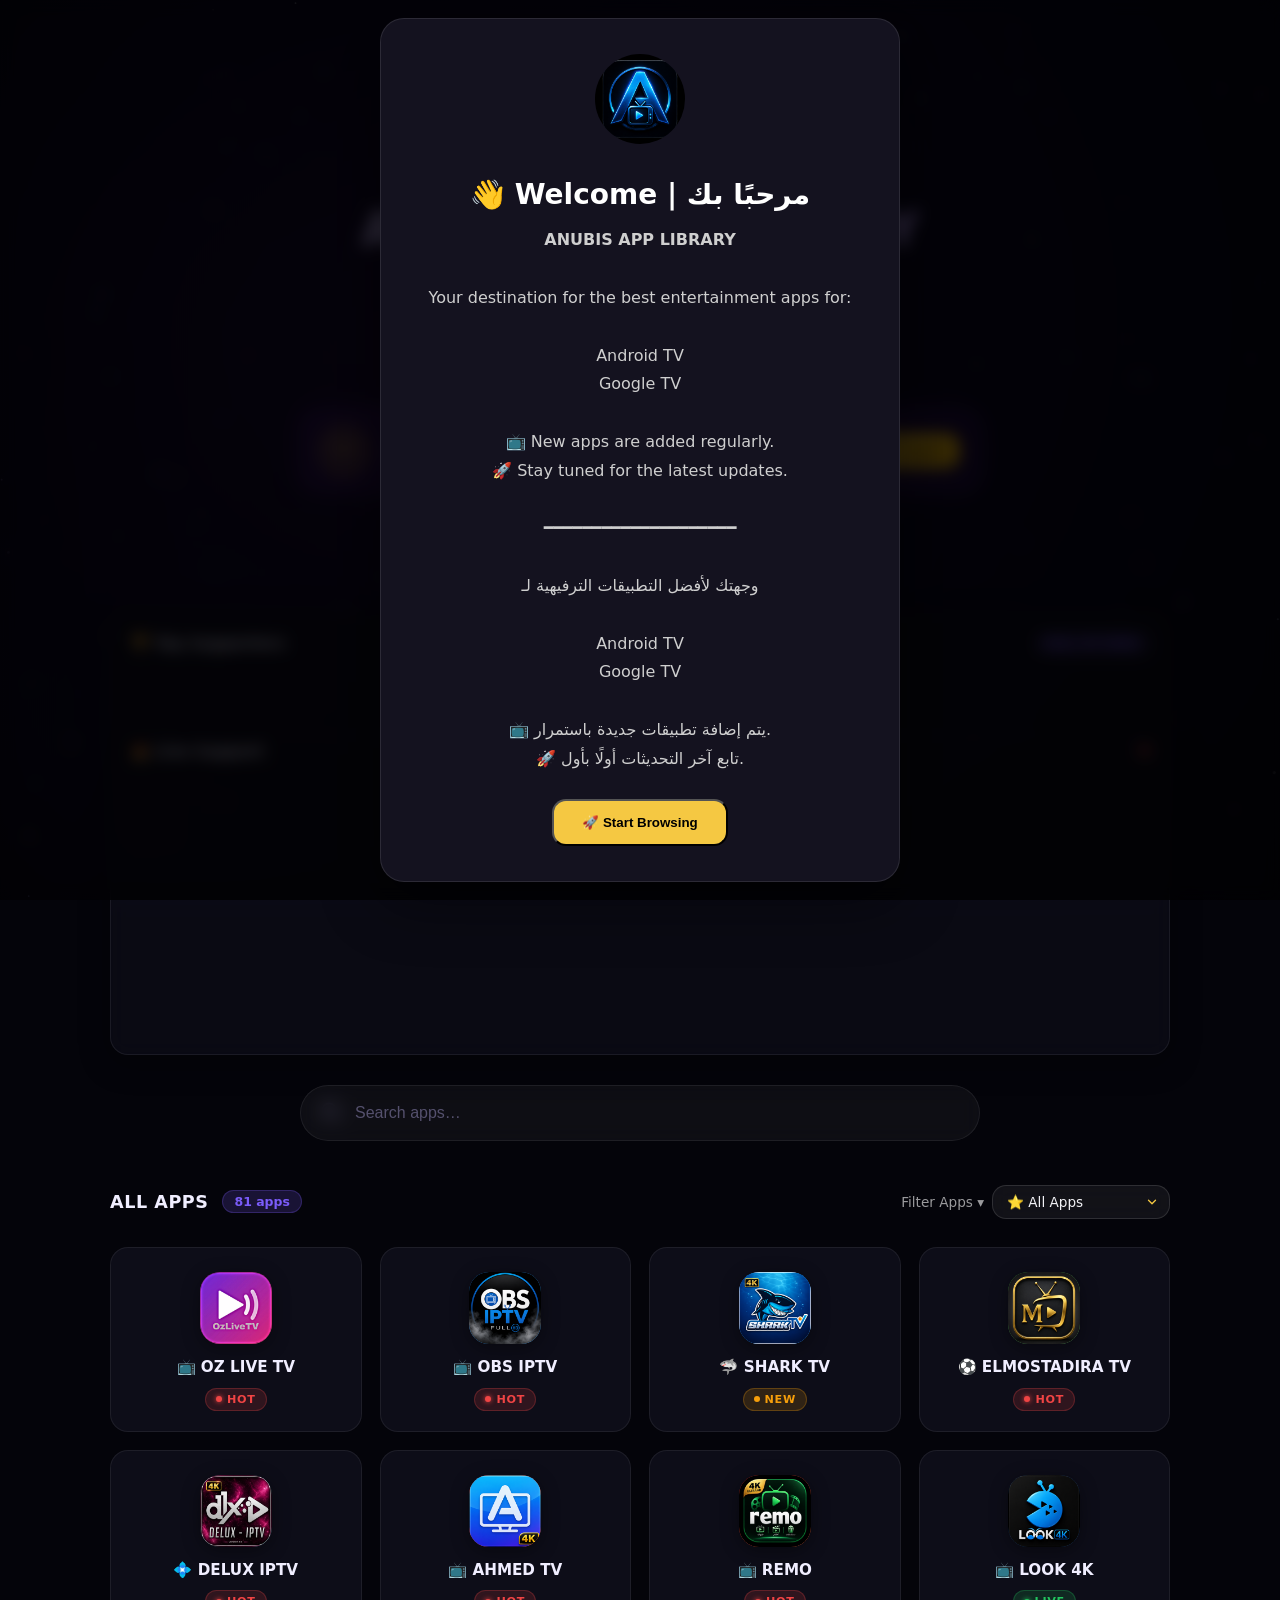
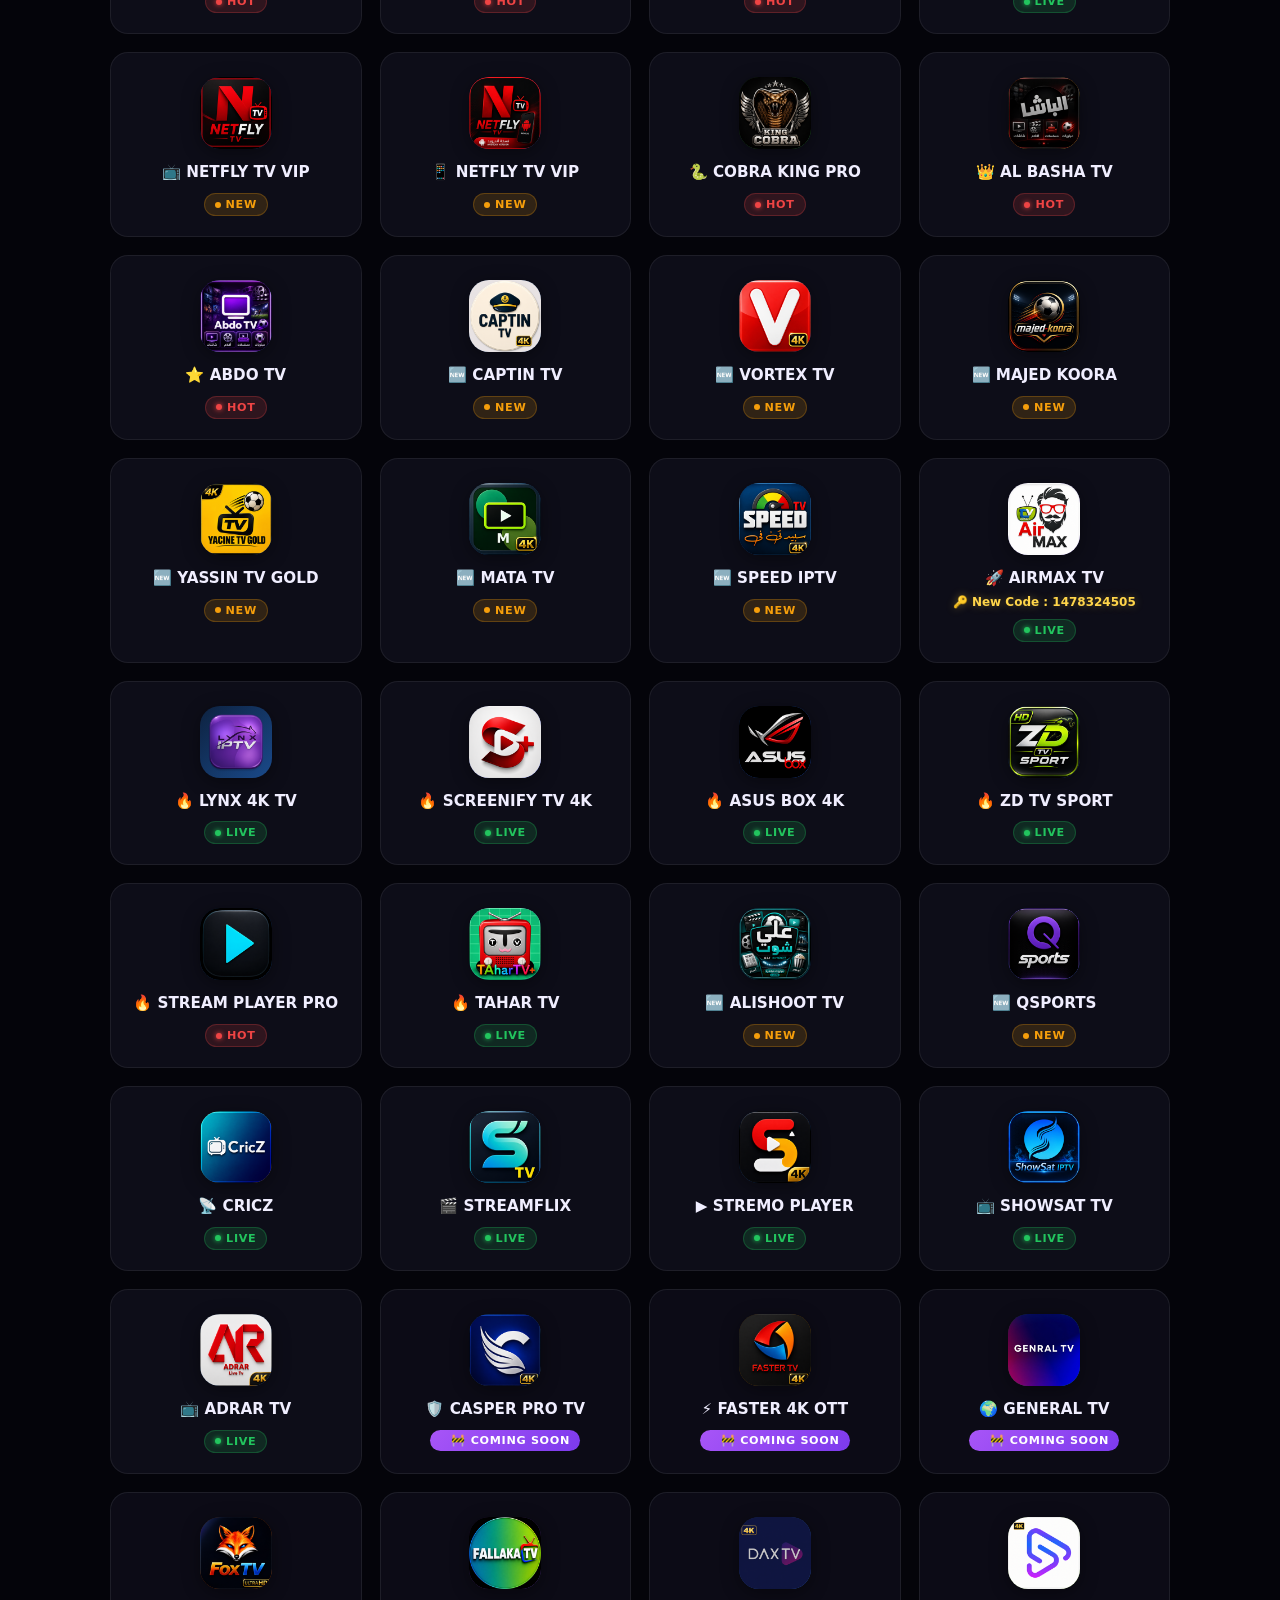
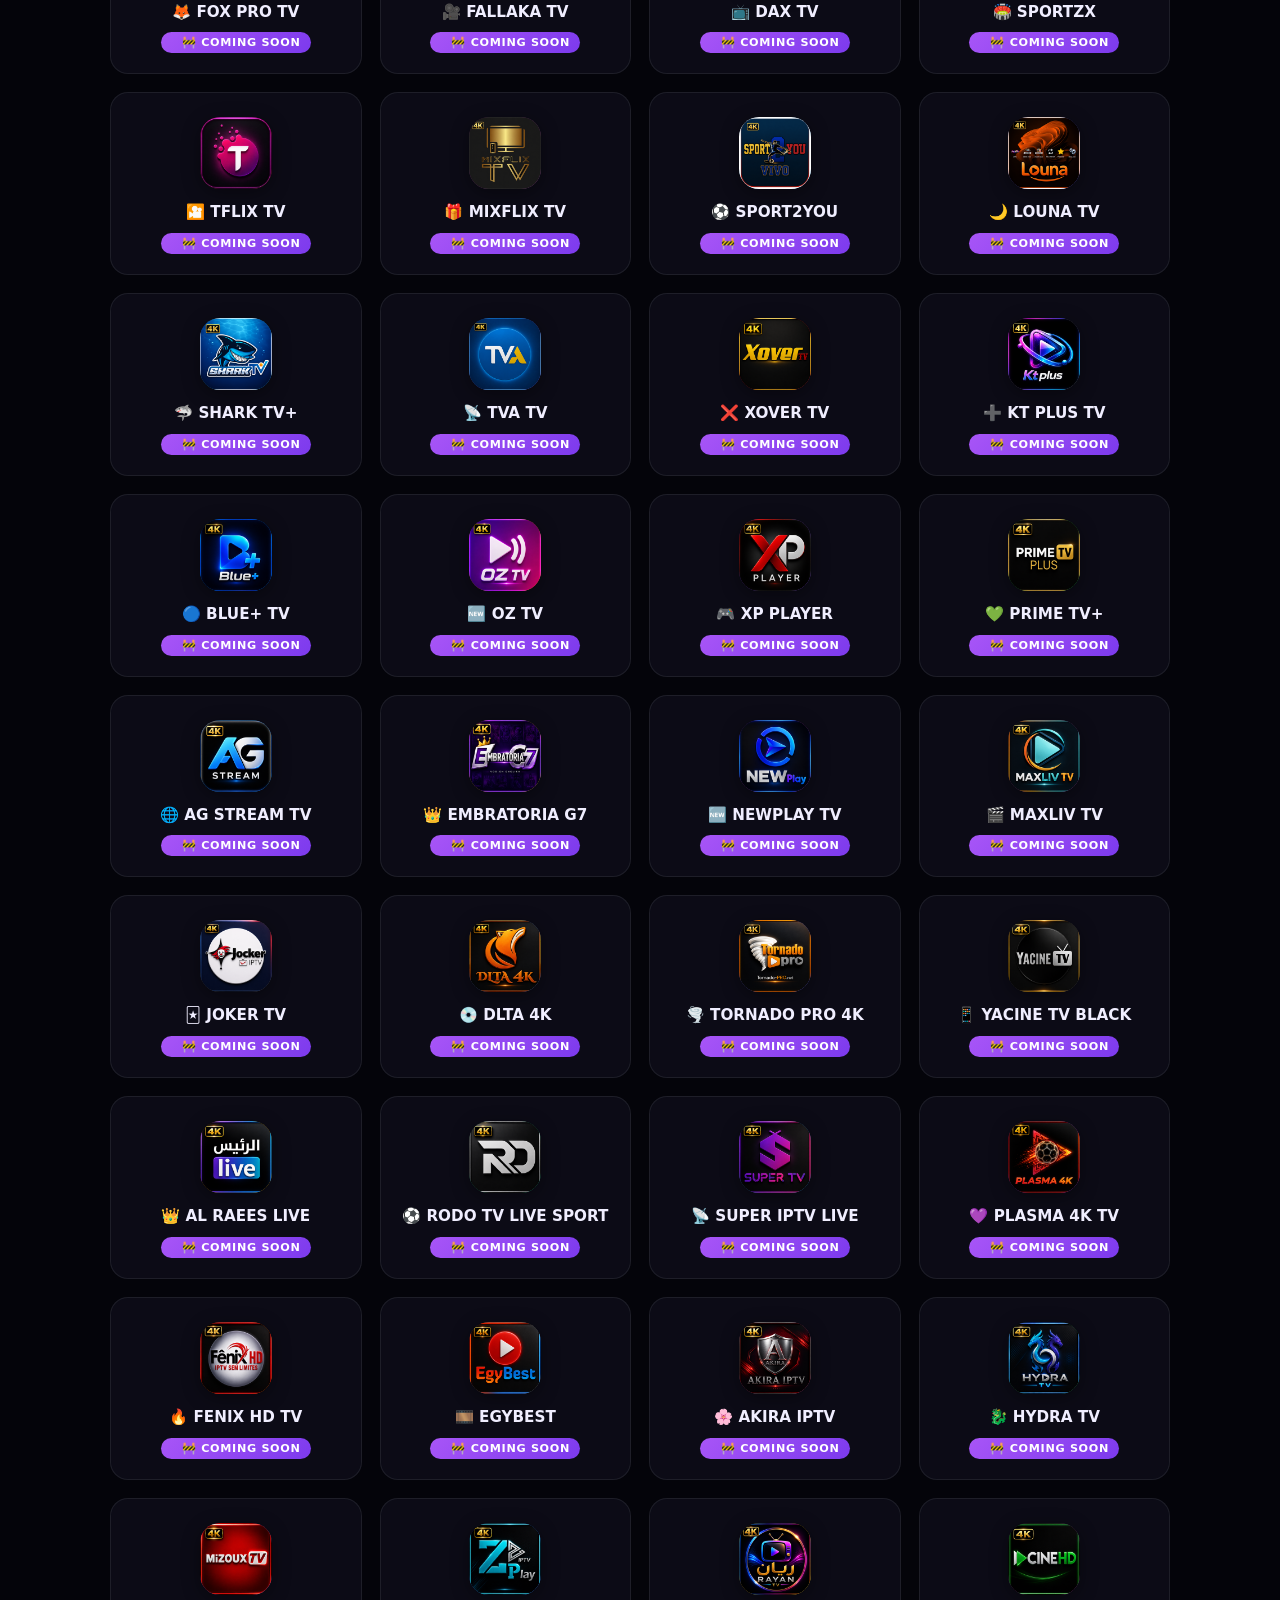
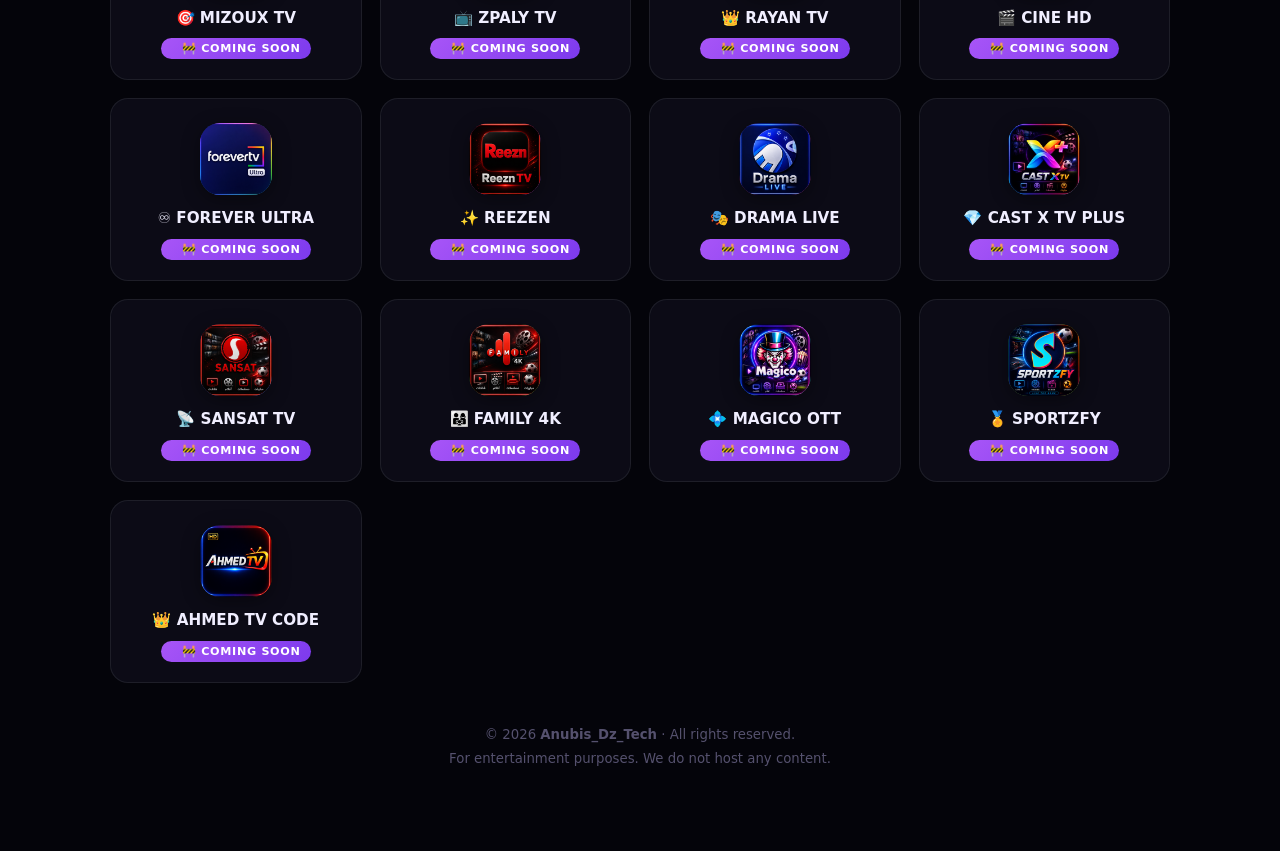
==== commit 99a31e94: "Update index.html" ====
--- a/index.html
+++ b/index.html
@@ -345,6 +345,5 @@
   </div>
 </div>
 
-<!-- <script src="welcome.js" defer></script> -->
-</body>
+<script src="welcome.js" defer></script></body>
 </html>
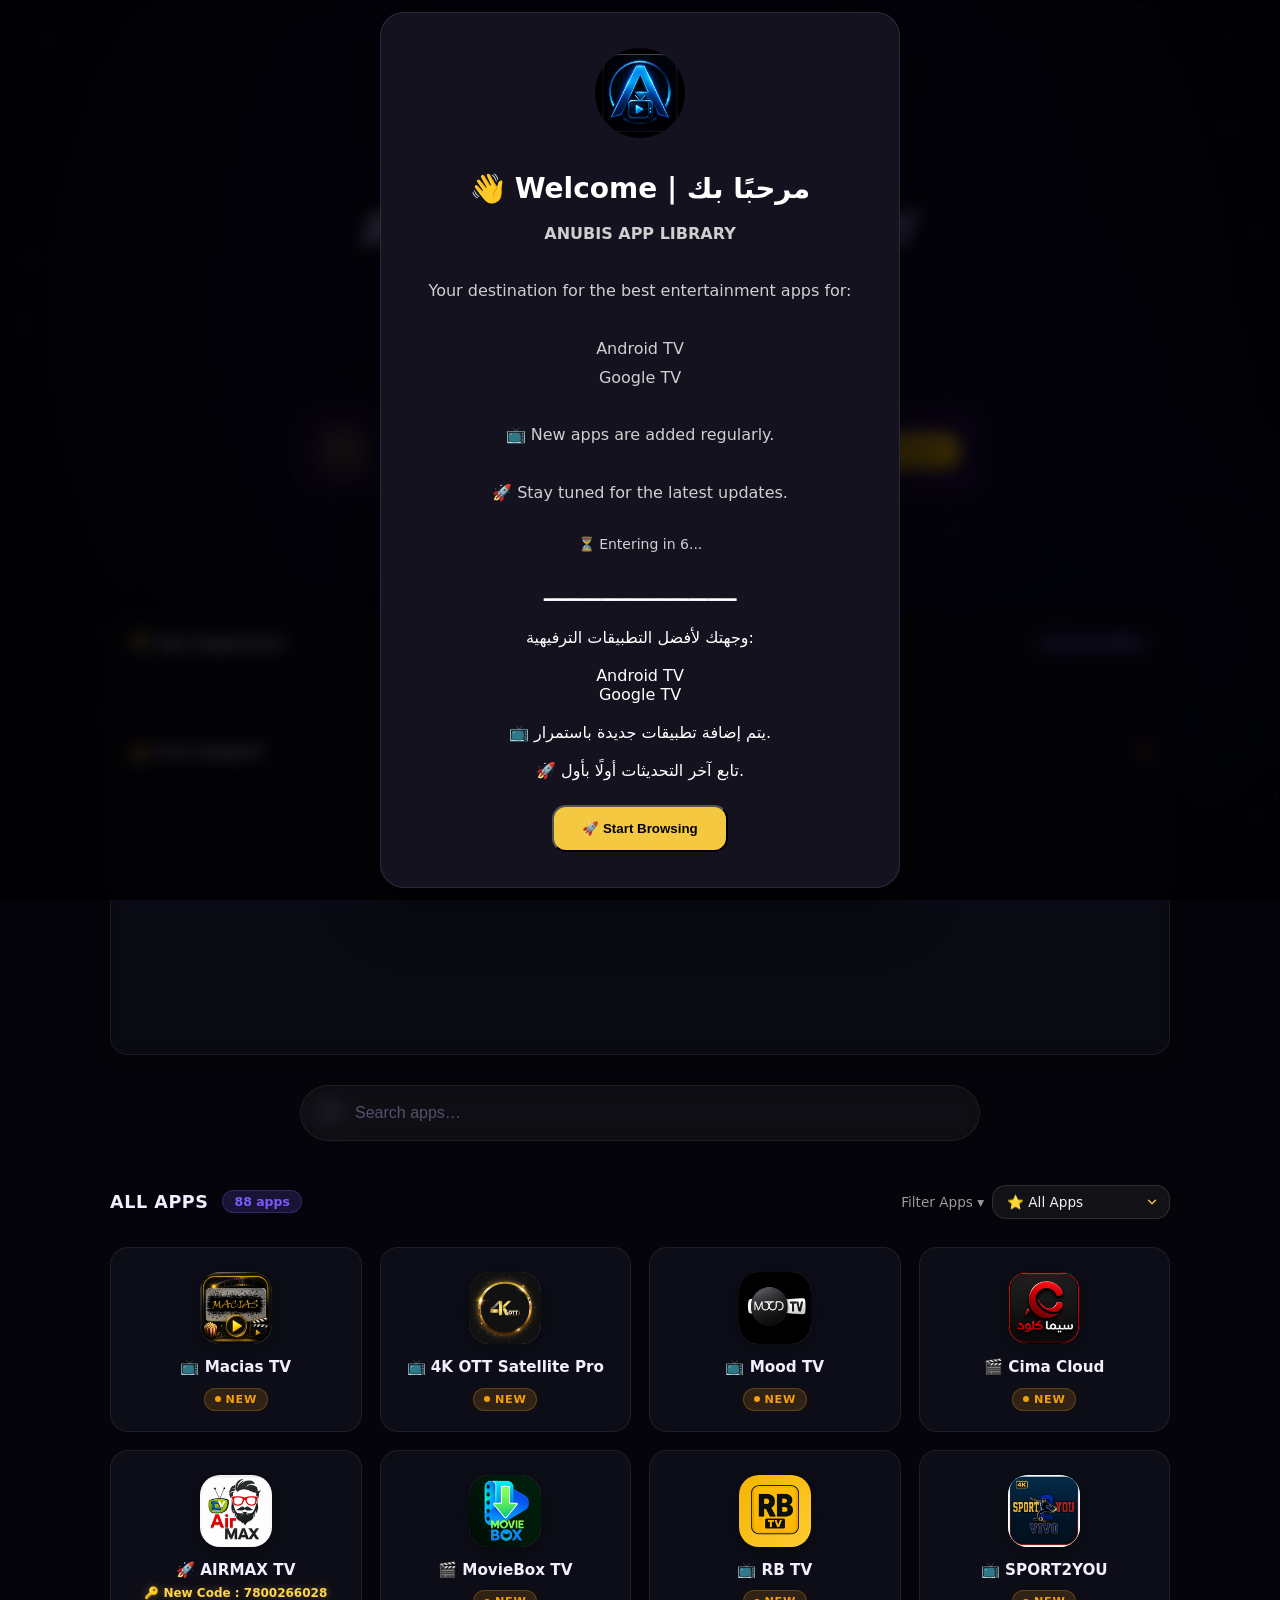
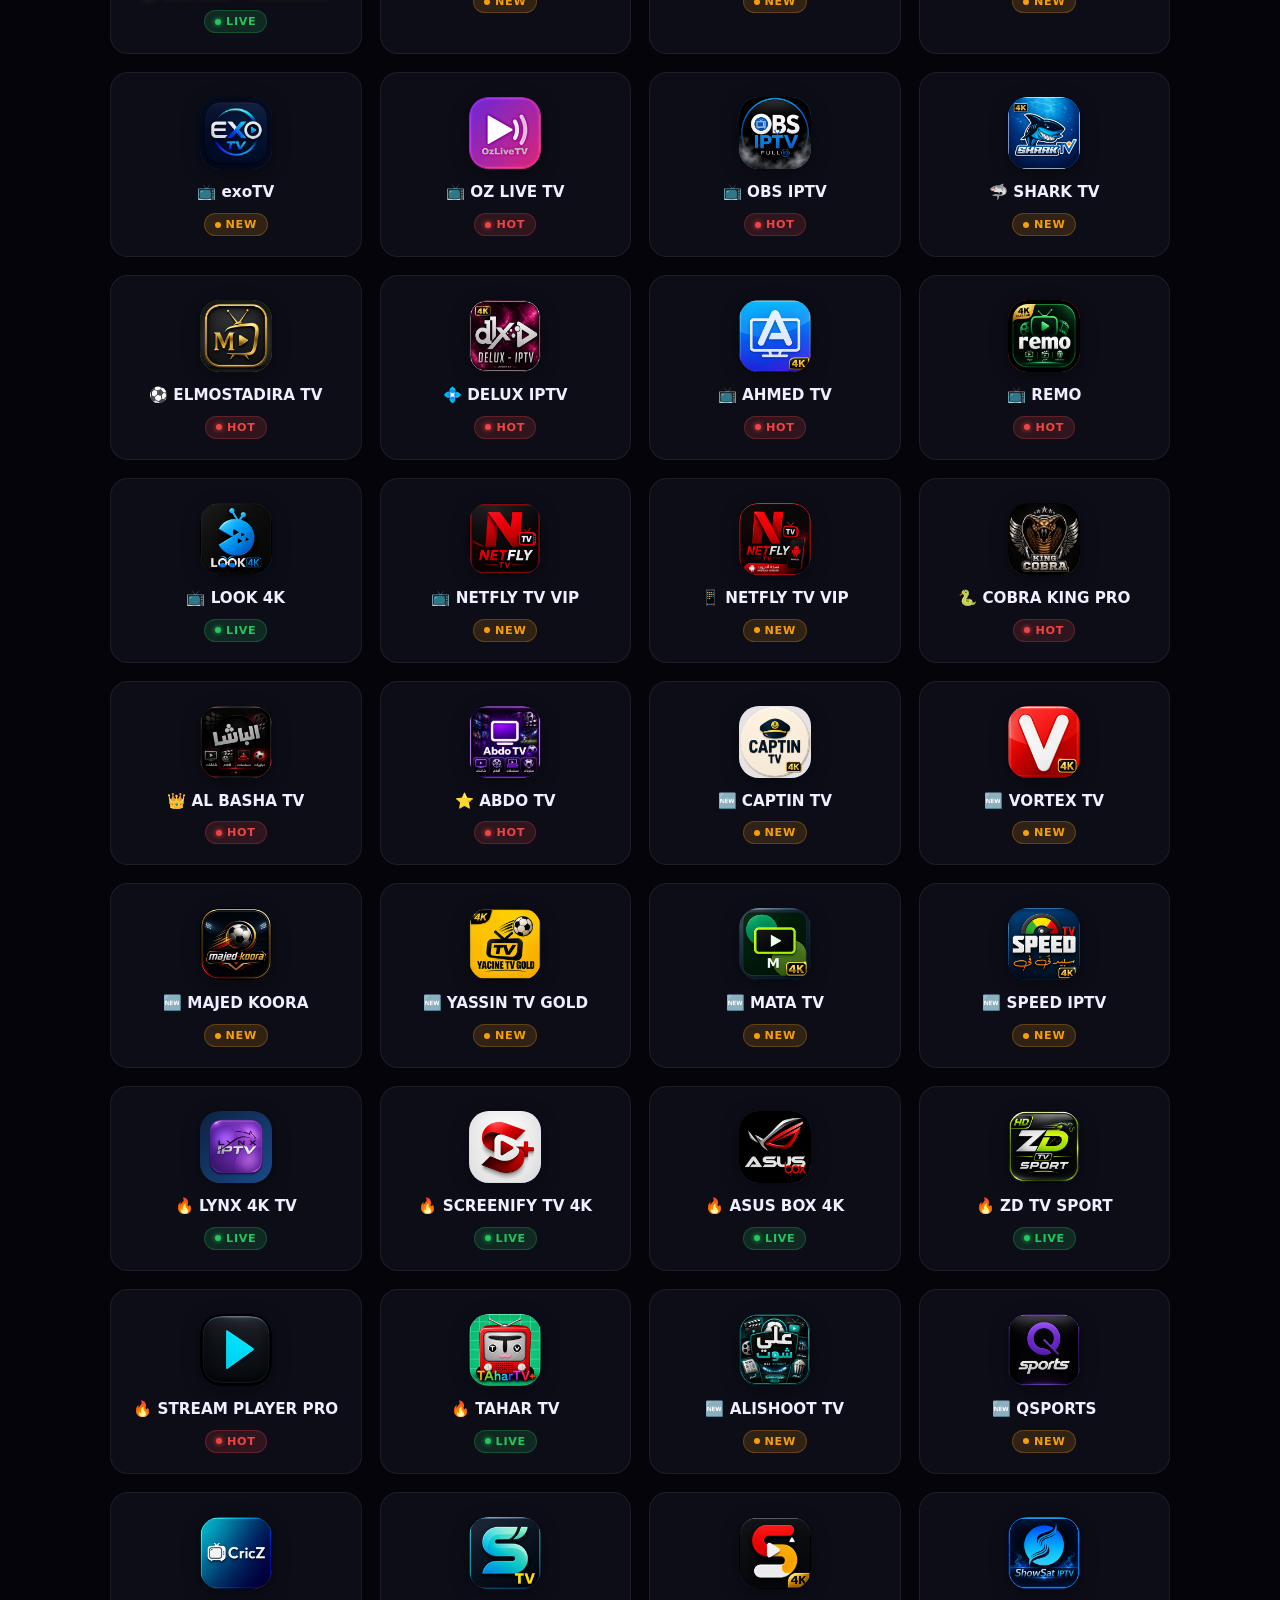
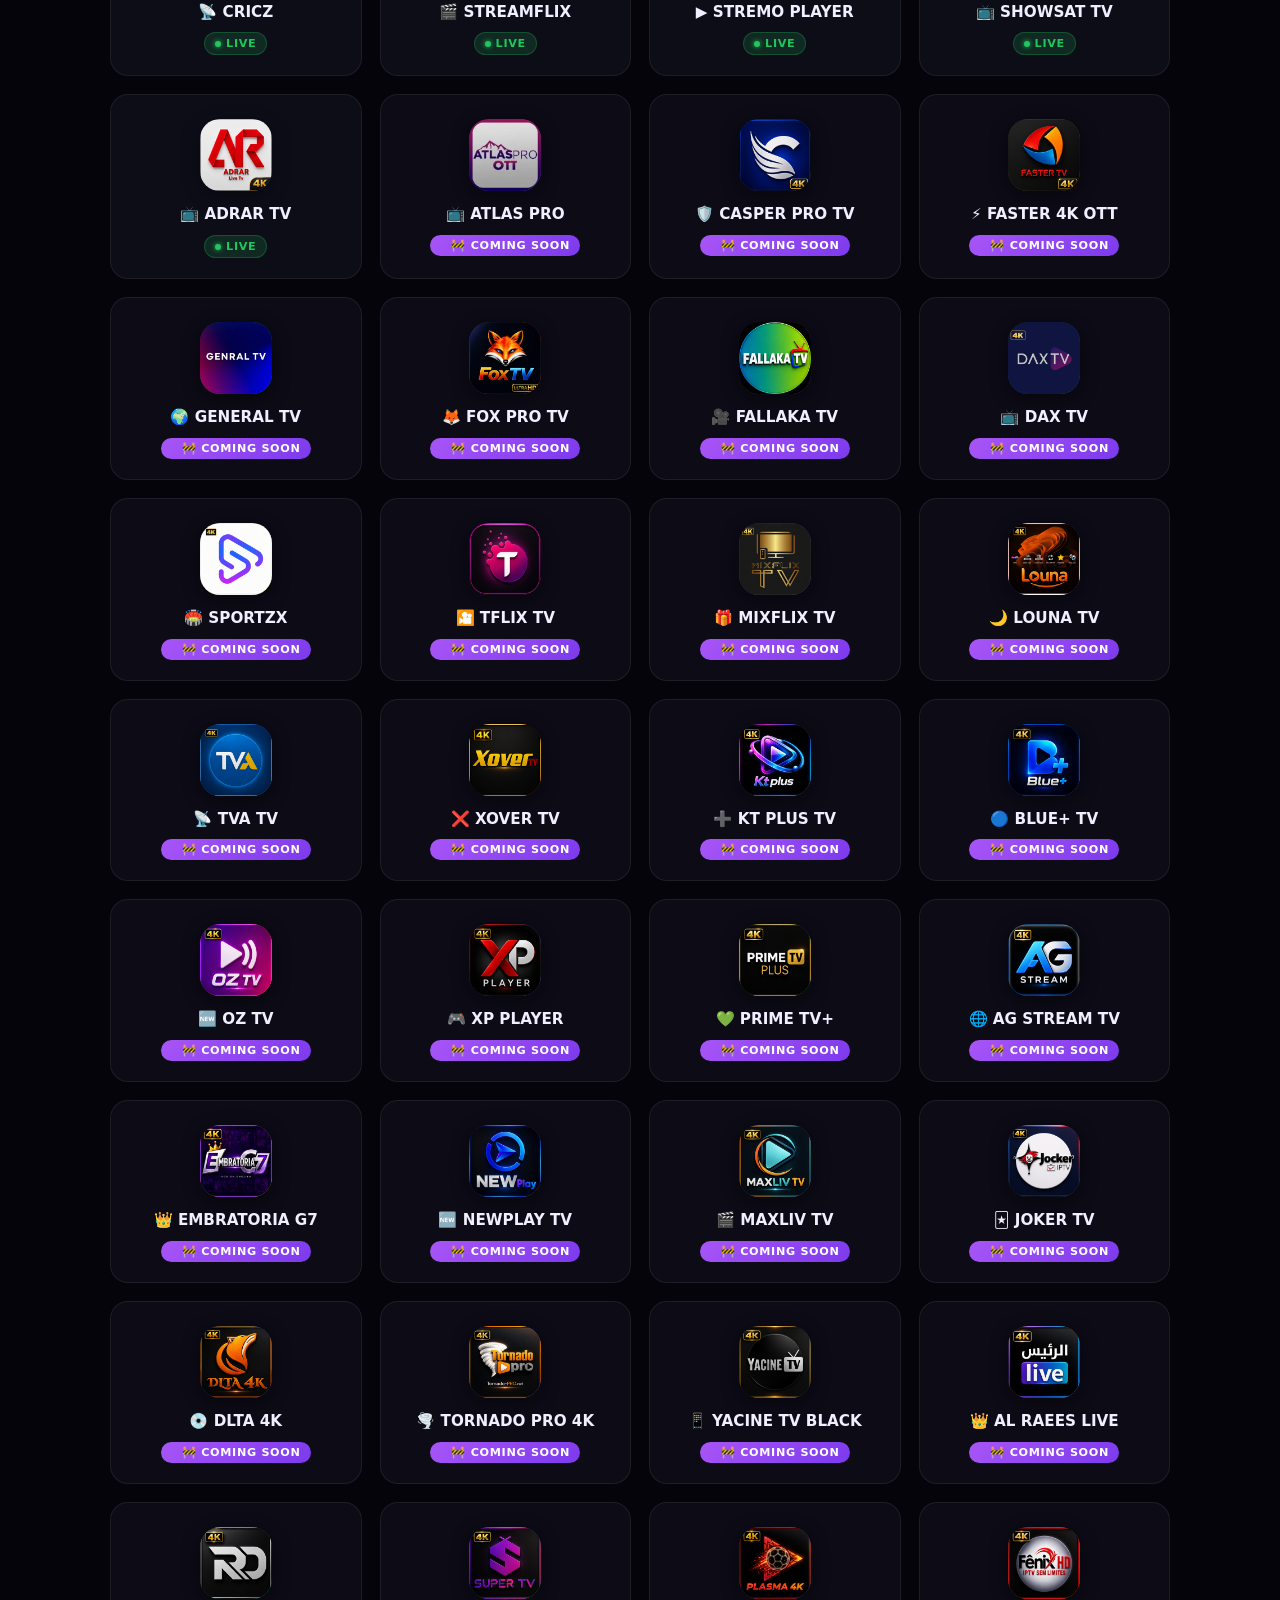
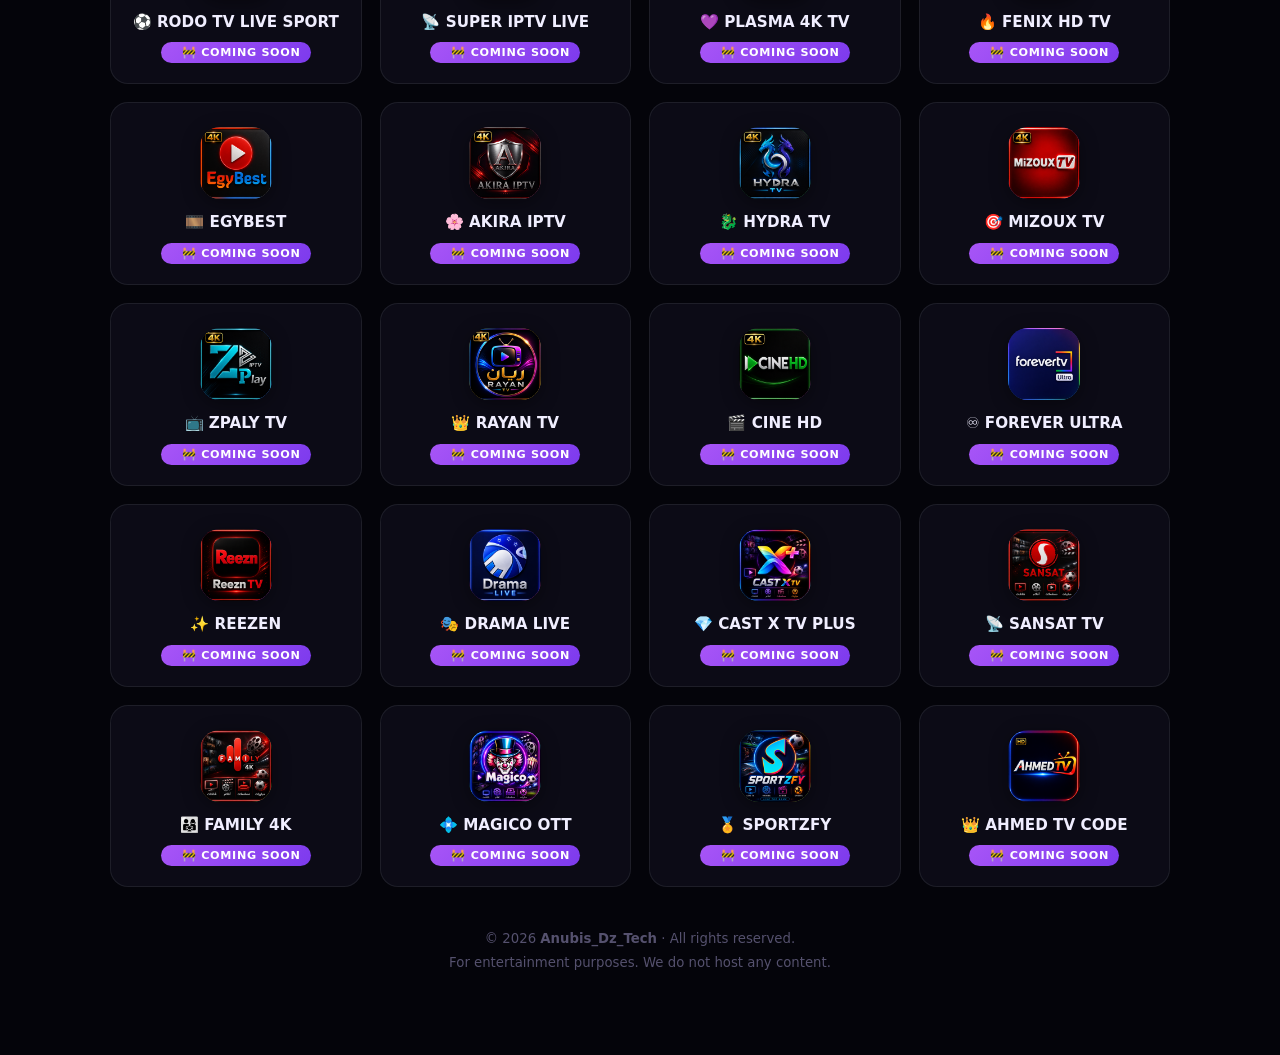
==== commit e6481bde: "Add supabase.js script to index.html" ====
--- a/index.html
+++ b/index.html
@@ -279,6 +279,7 @@
   </div>
 </div>
 <script src="https://www.paypal.com/sdk/js?client-id=AWwKGyHi3fEEfiv1zTnCOHPjX8jdv4G_XwWQ2tB0gVNCKWi0ESSifaWzmg3TVdsOEC2MwceF6V1cUnmo&currency=USD&intent=capture"></script>
+<script src="supabase.js" defer></script>
 <script src="script.js" defer></script>
 
   <!-- Support Popup -->
